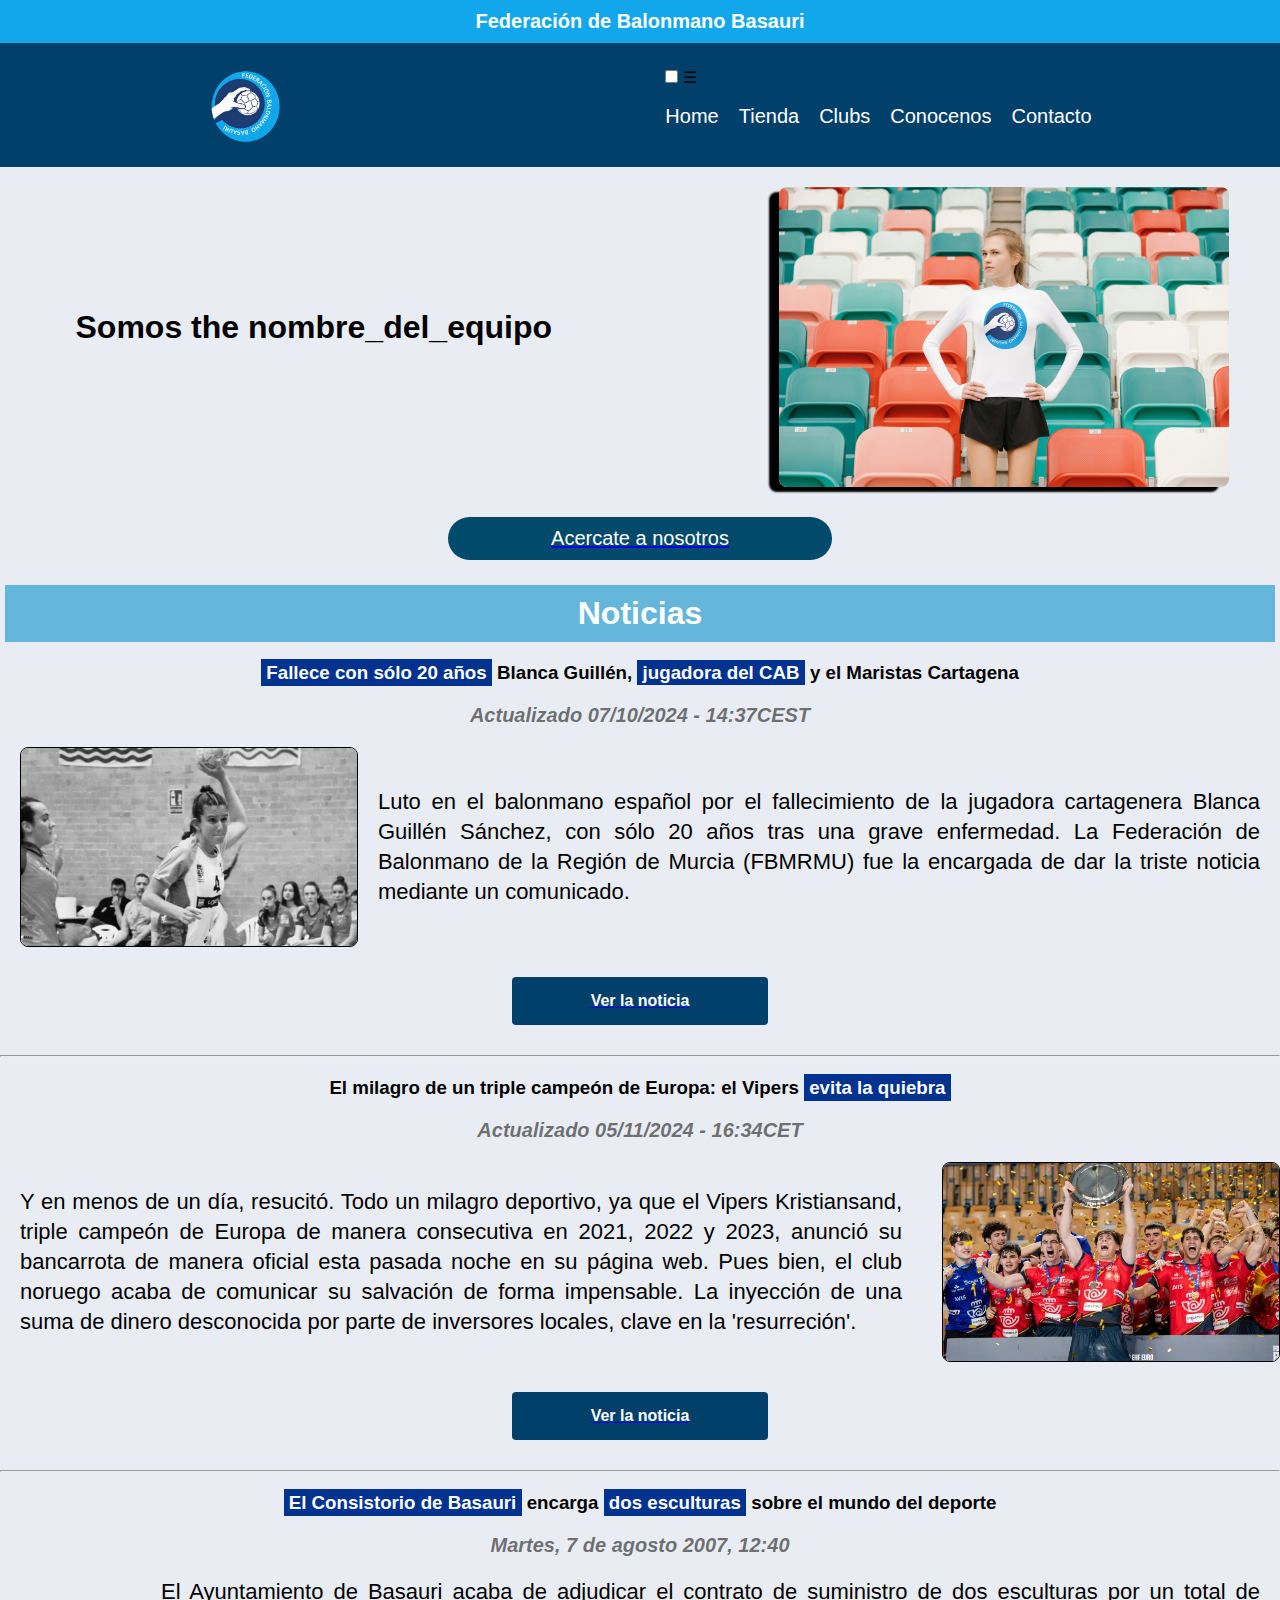
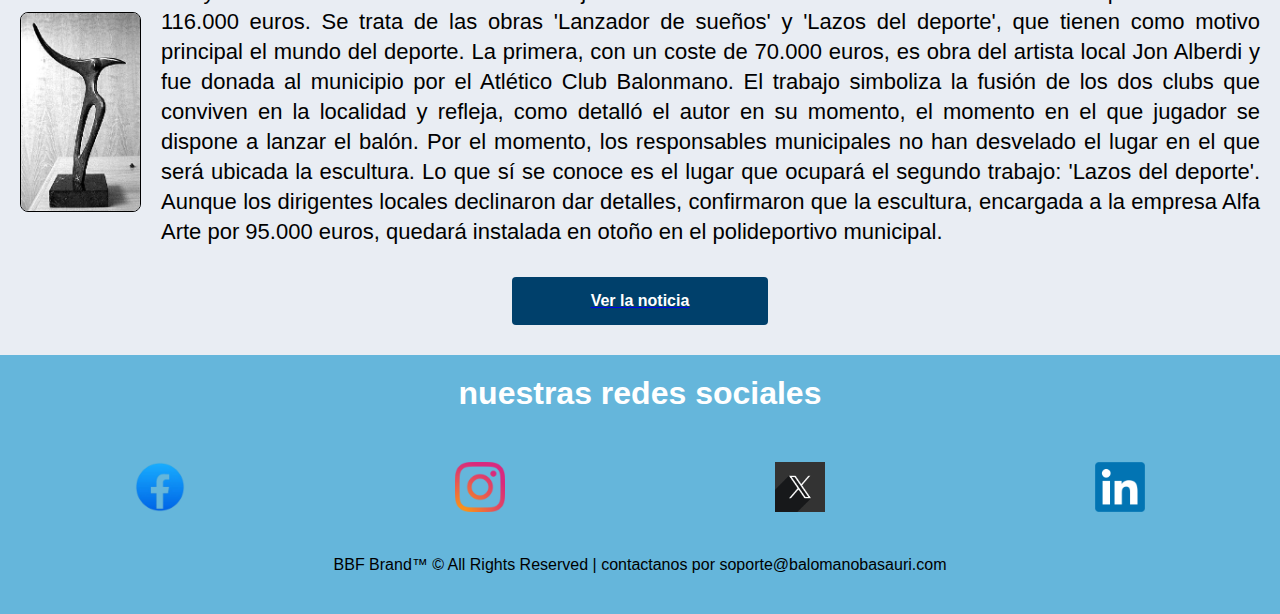
==== index.html @ 4d8b07db "actualizado" ====
<!DOCTYPE html>
<html lang="es">
<head>
    <meta charset="UTF-8">
    <meta name="description" content="Bienvenidos a la pagina official de la federacion de balomano de basauri">
    <meta name="keywords" content="HTML, CSS">
    <meta name="author" content="Federacion de balomano basauri">  
    <meta name="viewport" content="width=device-width, initial-scale=1.0">
    <link rel="stylesheet" href="css/style.css">
    <link rel="icon" type="Image/x-iacon" href="images/Favicon.svg">
    <link rel="stylesheet" href="https://cdnjs.cloudflare.com/ajax/libs/font-awesome/5.15.3/css/all.min.css" />

    <title>Home</title>
</head>
<div class="anouncementbar">Federación de Balonmano Basauri</div>
<body id="index1">
    <header class="header1">
        <a href="index.html"><img src="images/Logo.png" alt="Brand Logo"></a>
    <nav>
        
        <input type="checkbox" id="menu-toggle" class="menu-toggle">
        <label for="menu-toggle" class="menu-icon">☰</label>

        <ul class="ul1">
            <li class="menu"><a href="index.html">Home</a></li>
            <li class="menu"><a href="tienda.html">Tienda</a></li>
            <li class="menu"><a href="clubs.html">Clubs</a></li>
            <li class="menu"><a href="conocenos.html">Conocenos</a></li>
            <li class="menu"><a href="contacto.html">Contacto</a></li>
        </ul>
    </nav>
</header>
    <main>
        <div class="aboutus">
            <h2 class="text-wrapper">Somos the nombre_del_equipo</h2>
            <a href="conocenos.html">
            </a>
            <img class="branding1" src="images/branding.png" alt="Team Logo">
        </div>
        <a href="conocenos.html"><p class="acercate1">Acercate a nosotros</p></a>

        <h2 class="noti1">Noticias</h2>
        <div class="noticias">

            <h3><span style="background-color: rgb(0, 50, 143); color:white; padding: 3px 0 3px 0">&nbsp;Fallece con sólo 20 años&nbsp;</span> Blanca Guillén, <span style="background-color: rgb(0, 50, 143); color:white; padding: 2px 0 2px 0">&nbsp;jugadora del CAB&nbsp;</span>&nbsp;y el Maristas Cartagena</h3>
            <p class="pdate">Actualizado 07/10/2024 - 14:37CEST</p>
            <div class="divnoti">
            <img class="image1" src="images/Noticia1.png" alt="Noticia del Fallecido de blanca quillen con tan sólo 20 años, jugadora del CAB y el Maristas Cartagena">
            <p class="ptext">Luto en el balonmano español por el fallecimiento de la jugadora cartagenera Blanca Guillén Sánchez, con sólo 20 años tras una grave enfermedad. La Federación de Balonmano de la Región de Murcia (FBMRMU) fue la encargada de dar la triste noticia mediante un comunicado.</p>
    </div>
    <a href="https://www.marca.com/balonmano/2024/10/07/fallece-20-anos-blanca-guillen-jugadora-cab-maristas-cartagena.html">
        <h4>Ver la noticia</h4>
    </a>

    <hr class="seperator">

            <h3>El milagro de un triple campeón de Europa: el Vipers&nbsp;<span style="background-color: rgb(0, 50, 143); color:white; padding: 3px 0 3px 0">&nbsp;evita&nbsp;la quiebra&nbsp;</span></h3>
            <p class="pdate">Actualizado 05/11/2024 - 16:34CET</p>
            <div class="divnoti">
                <p class="ptext">Y en menos de un día, resucitó. Todo un milagro deportivo, ya que el Vipers Kristiansand, triple campeón de Europa de manera consecutiva en 2021, 2022 y 2023, anunció su bancarrota de manera oficial esta pasada noche en su página web. Pues bien, el club noruego acaba de comunicar su salvación de forma impensable. La inyección de una suma de dinero desconocida por parte de inversores locales, clave en la 'resurreción'.</p>
            <img class="image2" src="images/noticia2.png" alt="Noticia del milagro de un triple campeón de Europa: el Vipers evita la quiebra">
    </div>
    <a href="https://www.marca.com/balonmano/2024/10/21/milagro-triple-campeon-europa-vipers-evita-quiebra.html">
        <h4>Ver la noticia</h4>
    </a>

    <hr class="seperator">

            <h3><span style="background-color: rgb(0, 50, 143); color:white; padding: 3px 0 3px 0">&nbsp;El Consistorio de Basauri&nbsp;</span>&nbsp;encarga <span style="background-color: rgb(0, 50, 143); color:white; padding: 3px 0 3px 0">&nbsp;dos esculturas&nbsp;</span> sobre el mundo del deporte</h3>
            <p class="pdate">Martes, 7 de agosto 2007, 12:40</p>
            <div class="divnoti">
            <img class="image3" src="images/noticia3.jpg" alt="Noticia del consistorio de basauri">
            <p class="ptext">El Ayuntamiento de Basauri acaba de adjudicar el contrato de suministro de dos esculturas por un total de 116.000 euros. Se trata de las obras 'Lanzador de sueños' y 'Lazos del deporte', que tienen como motivo principal el mundo del deporte.

                La primera, con un coste de 70.000 euros, es obra del artista local Jon Alberdi y fue donada al municipio por el Atlético Club Balonmano. El trabajo simboliza la fusión de los dos clubs que conviven en la localidad y refleja, como detalló el autor en su momento, el momento en el que jugador se dispone a lanzar el balón. Por el momento, los responsables municipales no han desvelado el lugar en el que será ubicada la escultura.
                
                Lo que sí se conoce es el lugar que ocupará el segundo trabajo: 'Lazos del deporte'. Aunque los dirigentes locales declinaron dar detalles, confirmaron que la escultura, encargada a la empresa Alfa Arte por 95.000 euros, quedará instalada en otoño en el polideportivo municipal.</p>
            </div>
        <a href="https://www.elcorreo.com/vizcaya/20070807/nervion/consistorio-basauri-encarga-esculturas-20070807.html">
            <h4>Ver la noticia</h4>
        </a>
        </div>
    </main>
</body>
<footer>
    <nav>
        <h2>nuestras redes sociales</h2>
        <ul class="social_media">
            <a href="https://www.facebook.com"><img class="social" src="images/fb.png"></a>
            <a href="https://www.instagram.com"><img class="social" src="images/IG.png"></a>
            <a href="https://www.x.com"><img class="social" src="images/x.jpg" alt="Social Media Team"></a>
            <a href="https://www.linkedin.com"><img class="social" src="images/linkedin.png"></a>
        </ul>
    </nav>
    <p class="copyright">BBF Brand™ © All Rights Reserved | contactanos por soporte@balomanobasauri.com</p>
</footer>
</html>
---- css/style.css ----
/***************   ****************/
/*  Reset de la pagina  */
* {
    box-sizing:border-box;
    padding: 0;
    margin: 0;
}


:root {
  --colortextodestacado: indigo;
  --colorbackground: rgb(94, 151, 255);
  --textcolor: rgb(95, 95, 223);
}
/* ejemplo uso variables css*/
/* contenedor h2{
 color: var(--colortextodestacado);
}*/

body {
  background-image: url(/images/backgroundball2.png); 
  background-size: cover;
  background-repeat: no-repeat; 
  background-attachment: fixed;
  background-position: center;
  position: relative;
  height: 100%;
  margin: 0;
}

body::before {
  content: ''; 
  position: absolute;
  top: 0;
  left: 0;
  right: 0;
  bottom: 0;
  background-color: rgba(227, 233, 240, 0.795); 
  z-index: -1; 

}


/*************** ESTILOS HEADER****************/



/*************** ESTILOS TIENDA ****************/
#tienda{
  display:flex;
  flex-direction: column;
  height: 100vh;
  font-family: "Poppins", sans-serif;
  font-weight: 500;
  font-style: normal;
  color: var(--textcolor);

}
#tienda #main{
	text-align:center;

}
#tienda h1, h2{
    padding: 20px;
	font-size:2rem;
	font-weight: bold;
}
#tienda h1, h2{
	color:var(--colortextodestacado);
	margin:5px;	
}
#tienda a{
text-decoration:none;

}
/*filtros CSS */
#tienda .filtrosgaleria{
  padding: 2em 1rem;
  text-align: center;

}
#tienda [type="radio"]{
    display: none;
}
#tienda label{
  padding: 0.75rem;
  border-radius: 0.25rem;
  cursor: pointer;
  transition: 0.25s;
  font-size:1.2rem;
}
#tienda label:hover{
   background-color:#e1e7ec;
}

#tienda [type="radio"]:checked + label {
    background-color: rgb(177, 210, 248);
}


#tienda [type="radio"]:nth-of-type(2):checked ~ .galeria .card:not(.camiseta),
#tienda [type="radio"]:nth-of-type(3):checked ~ .galeria .card:not(.shorts),
#tienda [type="radio"]:nth-of-type(4):checked ~ .galeria .card:not(.sudadera),
#tienda [type="radio"]:nth-of-type(5):checked ~ .galeria .card:not(.calcetines)
{
  display: none;
}
 /* estilos de la galeria de productos */
#tienda  .galeria{
  display: grid;
  justify-content: center;
  grid-template-columns: repeat(auto-fit, 300px);
  grid-auto-rows: 1fr;
  grid-gap: 1rem;
  padding: 0.5rem;
  margin-top: 1rem;
}

#tienda .oferta p {
  text-align: center;
  letter-spacing: 1.5px;
  
}
/* mostrar mensaje oferta on hover**/
#tienda figure .oferta{
  opacity:0;
  font-size: 0.8rem;
}

#tienda figure:hover .oferta {
  opacity: 0.8;
  transition: all 0.5s ease;

  p {
	color:var(--colortextodestacado);
	background-color:Aquamarine;
    transform: scale(1.8);
    transition: all 0.9s ease;
  }
}
 #tienda .card{
  margin: 0;
  color: var(--colortextodestacado);
  border-radius: 0.25rem;
  overflow: hidden;
  box-shadow: 0 0 10px silver;
  transition: box-shadow 0.35s;
  border: 1px solid  lightgrey;
}

  
 #tienda .card:hover{
  box-shadow: 0 0 25px #0009;
}
 
 #tienda .card-imagen{
  width: 100%;
  object-fit: cover;
} 

#tienda .card-caption{
  font-weight: bold;
  font-variant: small-caps;
  padding: 0.5rem;
  text-align: center;
  color: var(--colortextodestacado);
}

#tienda footer {
  background-color: var(--colorbackground);
  width: 100%;
  height: 15vh;
  color: white;
  padding:20px;

}

/*** estilos para el modal ***/
#tienda .modal {
  position: fixed;
  min-height: 100vh;
  width: 100%;
  top: 0;
  left: 0;
  display: flex;
  z-index: 2;
}

#tienda .modal:not(:target) {
  visibility: hidden;
  transition-delay: 500ms;
  transition-property: visibility;
}

#tienda .modal:target .modal-content {
  transform: translateY(100vh);
  animation: 500ms ease-in-out slideUp forwards;
}

#tienda .modal:not(:target) .modal-content {
  transform: translateY(0);
  animation: 500ms ease-out slideDown forwards;
}

#tienda .modal:target .modal-overlay {
  opacity: 0;
  animation: 500ms linear fadeIn forwards;
}

#tienda .modal:not(:target) .modal-overlay {
  opacity: 1;
  animation: 500ms linear fadeOut forwards;
}

#tienda .modal-overlay {
  width: 100%;
  height: 100%;
  position: absolute;
  background-color: rgba(0, 0, 0, 0.5);
  left: 0;
}

#tienda .modal-content {
  transition: transform 1s;
  background: #fff;
  width: 75%;
  position: relative;
  margin: auto;
  height: 75%;
  padding: 48px 24px;
  border-radius: 4px;
  max-width: 1000px;
}

#tienda .modal-content  p{
 font-size:0.8rem;
 padding:4px;
}
#tienda .modal-content .precio-anulado{
  text-decoration:line-through;
}
#tienda .modal-content .precio-oferta{
  color:orangered;
}
#tienda .modal-images {
  display:flex;
  flex-direction:row;
  justify-content: space-around;
  padding:10px;
  overflow: hidden;/*evitar que el zoom salga del div*/

}
#tienda .modal-images img{
display: block;
-webkit-transition:all .9s ease; /* Safari y Chrome */
-moz-transition:all .9s ease; /* Firefox */
-o-transition:all .9s ease; /* Opera */
-ms-transition:all .9s ease; /* IE 9- Edge- Microsoft */
transition: all 0.9s ease;
}
#tienda .imagen-modal:hover{
-webkit-transform:scale(1.5);
-moz-transform:scale(1.5);
-ms-transform:scale(1.5);
-o-transform:scale(1.5);
transform: scale(1.5);
}
#tienda .modal-close {
  font-size: 36px;
  text-decoration: none;
  color: inherit;
  position: absolute;
  right: 24px;
  top: 10px;
}
#tienda footer{
	min-height:40vh;
}

@keyframes fadeOut {
  from {
    opacity: 1;
  }

  to {
    opacity: 0;
  }
}

@keyframes fadeIn {
  from {
    opacity: 0;
  }

  to {
    opacity: 1;
  }
}

@keyframes slideUp {
  from {
    transform: translateY(100vh);
  }

  to {
    transform: translateY(0);
  }
}

@keyframes slideDown {
  from {
    transform: translateY(0);
  }

  to {
    transform: translateY(100vh);
  }
}
/* Estilos para tablets */ 
@media (max-width: 1024px) { 

} 
/* Estilos para móviles */ 
@media (max-width: 768px) { 
  #tienda .filtrosgaleria{
    display:flex;
    flex-direction:column;
    text-align:center;
    justify-content:center;

  }

}

  /*************** ESTILOS CLUBS ****************/

#clubs{
    width: 100%; 
    height: 100%; 
    padding: 20px; 
    background-color: white;
}

#clubs h2{
  border-bottom: 1px solid var(--textcolor);
  font-size: 4rem;
  line-height: 1;
}

#clubs .button-container{ 
    display: flex;
    flex-direction: row;
    justify-content: center;
    align-items: center;
    gap: 1rem;
    text-decoration: none;
  }

#clubs .button{
    position: relative;
    display: flex;
    width: 100%;
    height: 10rem;
    border-radius: 10%;
    background-position: 1%;
    justify-content: center;
    text-align: center;
    cursor: pointer;
    text-decoration: none;
    border: none;
    background-size: 100%;
    background-repeat: no-repeat;
    background-image: var(--colorbackground);
    overflow: hidden;
    font-weight: bold;
  }

#clubs .button:hover{
    transform: scale(1.1);
    opacity: 5;
    transition: 2s;
  }

#clubs .button::before{
    content:'';
    position: absolute;
    top: 0;
    left: 0;
    right: 0;
    bottom: 0;
    border-radius: 10%;
    background-size: cover;
    background-position: center;
    background-repeat: no-repeat;
    opacity: 0.1; 
    z-index: 1; 
}

#clubs .button:hover::before{
  transition: 0.8s;
  opacity: 10;
}

#clubs .button1::before{ 
    background-image: url(../images/equipo6.png);
  }

  #clubs .button2::before{ 
    background-image: url(../images/equipo3.png);
  }
  #clubs .button3::before{ 
    background-image: url(../images/equipo5.png);
  }

  #clubs .button4::before{ 
    background-image: url(../images/equipo2.png);
  }

  #clubs .button5::before{ 
    background-image: url(../images/equipo4.png);
  }

  #clubs .button6::before{ 
    background-image: url(../images/equipo1.png);
  }

  #clubs .text-over{
    position: relative;
    display: flex;
    justify-content: center;
    flex-direction: column;
    z-index: 2;
    color: var(--textcolor);
    font-family: Verdana, Geneva, Tahoma, sans-serif;
    text-decoration: none;
    font-size: 2.5rem;
    text-align: center;
}

 #clubs .button:hover .text-over{
  transition: 0.2s;
  opacity: 0; 
}

#clubs .teams{
  display: flex;
  flex-direction: column;
  width: 100%;
  margin-top: 2rem;
  gap: 1rem;
  align-items: center;
  font-family: Verdana, Geneva, Tahoma, sans-serif;
  font-size: 3rem;
  line-height: 1.8;
  font-weight: bold;
  text-align: center;
  font-size: 1.5rem;
}
#clubs .texto-superior, .texto-inferior{
  padding: 1rem;
  margin: 1rem;
  width: 62.5rem;
  border-radius: 0.5rem;
  box-sizing: border-box;
  text-align: center;
  border: 1px solid var(--textcolor);
  overflow: hidden;
  color: var(--textcolor);
}

#clubs .imagen-contenedor{
  position: relative;
  display: flex;
  justify-content: center;
  flex-direction: column;
  align-items: center;
}

 #clubs .mensaje-campeones {
  position: absolute;
  top: 0;
  left: 0;
  right: 0;
  bottom: 0;
  display: flex;
  align-items: center;
  justify-content: center;
  opacity: 0;
  transition: opacity 1s ease;
}

#clubs .mensaje-campeones p {
  color: white;
  font-size: 3rem;
  text-align: center;
  background-color: var(--textcolor);
  padding: 0.5rem;
  border-radius: 10px;
}

#clubs .imagen-contenedor:hover .mensaje-campeones {
  opacity: 1;
  pointer-events: auto;
  animation: agrandar 4s;
}

@keyframes agrandar{
  0% {
    transform: translate(0%, 0%) scale(1);
    opacity: 0.5;
  }
  50% {
    transform: translate(0%, 0%) scale(1.5);
    opacity: 1;
  }
  100% {
    transform: translate(0%, 0%) scale(1);
    opacity: 1;
  }
}

/* Estilos para tablets */ 
@media (max-width: 1024px) { 

} 
/* Estilos para móviles */ 
@media (max-width: 768px) { 
  #clubs {
    display:flex;
    flex-direction:column;
    text-align:center;
    justify-content:center;

  }
}

/* conocenos.html/estilo conocenos*/

#nosotros .texto{
  color: var(--textcolor);
  font-family: Verdana, Geneva, Tahoma, sans-serif;
  padding: 150px;
  margin: 1rem;
}

#nosotros .contenido{
  display: flex;
  flex-direction: row;
  margin: 1rem;
}

#nosotros .parrafo1, .parrafo2, .parrafo3{
  border: 1px solid var(--textcolor);
  border-radius: 0.5rem;
  text-align: center;
  

} 
#nosotros .btn-section {
  display: inline-block;         
  padding: 10 px 20px;            
  margin: 5px;                     
  font-size: 20px;                 
  color:white;                 
  background-color:#65b6db;      
  border: none;                    
  border-radius: 5px;              
  text-align: center;              
  text-decoration: none;           
  transition: background-color 0.3s;
  border: 1px;
  font-family: Verdana, Geneva, Tahoma, sans-serif;

}

#nosotros .btn-section:hover {
  background-color:rgb(0, 64, 107);      
  color: #ffffff;                  
}

#nosotros .img1, .img2, .img3{
  margin: 1rem;
 
}


@media (max-width:768px){
  #conocenos {
    display: flex;
    flex-direction: column;
    text-align: center;
    justify-content: center;
  }
}

/* Index.html | Homepage */

#index1 > * {
  font-family: Verdana, Geneva, Tahoma, sans-serif;
  text-decoration: none;
  list-style: none;
  list-style-type: none;
}

.anouncementbar {
  position: sticky;
  top:0;
font-weight: bold;
  color:white;
  background-color: #12A7EB;
  padding: 10px 0 10px 0;
  text-align: center;
  font-size: 20px;
}

.header1 {
background-color: rgb(0, 64, 107);
  justify-content: space-around;
  display: flex;
  flex-direction: row;
  align-items: center;
  padding: 10px 0 10px 0;
}

.header1 img {
  height: 100px;
  width:  0 auto;
}

.header1 .ul1 {
  list-style-type: none;
  display:flex;
  justify-content: space-around;
  margin-top:13px;
  gap: 20px;
}



.header1 .ul1 a {
  font-size: 20px;
  text-decoration: none;
  color: white;
  transition: 1s ease;
}

.header1 .ul1 a:hover {
transform: scale(0.95);
font-weight: bold;
}

#index1 .noti1 {
  padding: 10px 0 10px 0;
  color: white;
  font-family: Verdana, Geneva, Tahoma, sans-serif;
  background-color: #65b6db;
  text-align: center;
}

#index1 .aboutus {
display: flex;
align-items: center;
justify-content: space-around;
}

#index1 .acercate1 {
cursor:pointer;
border-radius: 100px;
padding: 10px;
margin: 30px 35% 25px 35%;
color: white;
background-color: #024a6b;
transition: 0.4s;
}

#index1 .acercate1:hover{
transform: scale(0.80);
transition: 0.4s ease-in-out;
}

#index1 .branding1 {
  margin-top: 20px;
  border-radius: 8px;
  height: 300px;
  box-shadow: black -10px 5px 2px;
}

#index1 .aboutus .text-wrapper {
color: black;
}

#index1 main .noticias img {
  border-radius: 8px;
  border: 1px solid black;
  height: 200px;
  display: flex;
  margin: auto auto auto 20px;
}

#index1 .divnoti {
display: flex;
justify-content: center;
}

#index1 main p {
  text-align: center;
  margin-bottom: 20px;
  font-size: 20px;
}

#index1 .noticias h3 {
text-align: center;
margin: 20px 50px 20px 50px;
}

#index1 .noticias p {
margin: 0 20px 0 20px;
}


#index1 .noticias .pdate {
  margin-bottom: 20px;
  font-style: italic;
  font-weight: bold;
  color:rgba(0, 0, 0, 0.548);
}

#index1 .noticias .ptext {
  font-size: 22px;
  align-content: center;
  text-align: justify;
  line-height: 30px;
}

#index1 .noticias h4 {
text-align: center;
margin:30px 40% 30px 40%;
font-size: 16px;
border-style: none;
padding: 15px;
border-radius: 4px;
cursor: pointer;
transition-duration: 500ms;
background-color: rgb(0, 64, 107);
color: white;

}


#index1 .noticias h4:hover {
transform: scale(0.80);
transition-duration: 500ms;
}


#index1 .image1 {
height: 250px;
margin: auto auto auto 0;
}

#index1 .image2 {
height: 250px;
width: 0 auto;
margin: auto 120% 0 0;
}

#index1 .image3 {
height: 400px;
margin: auto auto auto 20px;

}



footer {
  background-color: #65b6db;
  padding-bottom: 20px;
}

footer h2 {
  color:white;
  text-align: center;
  margin-bottom: 30px;
}

footer img {
  height:50px;
  width: 0 auto;
  margin-bottom: 30px;
}

.social_media {
  display: flex;
  justify-content: space-around;
}


.copyright {
  text-align: center;
  padding: 10px 0 20px 0;
}

/* Responsive Homepage | index.html */


@media (max-width: 750px) {

  
.anouncementbar {
    font-size: 15px;
}

.header1 {
    padding: 5px 0 5px 0;
}

.header1 img {
    height: 70px;
    width: 0 auto;
}

.header1 .ul1 {
  margin-top: 15px;
}

.header1 .ul1 a {
  font-size: 18px;
}

.header1 .ul1 a:hover {
  transform: scale(0.95);
  font-weight: bold;
}


#index1 .aboutus .text-wrapper {
  font-size: 20px;
}

#index1 .aboutus {
  display: flex;
  flex-direction: column;
}

#index1 .acercate1 {
  font-size: 15px;
  border-radius: 50px;
}


#index1 .branding1 {
  margin-top: 0px;
}


#index1 .noticias h4 {
text-align: center;
margin:30px 40% 30px 40%;
font-size: 12px;
border-style: none;
padding: 15px;
border-radius: 4px;
cursor: pointer;
transition-duration: 500ms;
background-color: rgb(0, 64, 107);
color: white;

}

#index1 .noticias h4:hover {
transform: scale(0.80);
transition-duration: 500ms;
}

#index1 .noti1 {
font-size: 16px;
padding: 5px 0 5px 0;
}

#index1 main .noticias img {
border-radius: 8px;
border: 1px solid black;
height: 150px;
display: flex;
margin: auto auto auto 20px;
}

#index1 .noticias .ptext {
font-size: 12px;
line-height: 16px;
}

#index1 .noticias .pdate {
font-size: 12px;
}

footer {
background-color: #65b6db;
padding-bottom: 20px;
}

footer h2 {
font-size: 18px;
margin-bottom: 30px;
}

footer img {
height:40px;
width: 0 auto;
margin-bottom: 30px;
}

.copyright {
font-size: 12px;
padding: 10px 0 20px 0;
}

}

@media (max-wdith: 460px) {

  .anouncementbar {
      font-size: 15px;
  }
  
  .header1 {
      padding: 5px 0 5px 0;
  }
  
  .header1 img {
      height: 70px;
      width: 0 auto;
  }
  
  .header1 .ul1 {
    flex-direction: row;
  }

  .header1 .ul1 a {
      font-size: 16px;
  }
  
  .header1 .ul1 a:hover {
    transform: scale(0.95);
    font-weight: bold;
  }
  
  #index1 .aboutus .text-wrapper {
    font-size: 20px;
  }
  
  #index1 .aboutus {
    display: flex;
    flex-direction: column;
  }
  
  #index1 .acercate1 {
    font-size: 15px;
    border-radius: 50px;
  }
  
  
  #index1 .branding1 {
    margin-top: 0px;
  }
  
  
  #index1 .noticias h4 {
  text-align: center;
  margin:30px 40% 30px 40%;
  font-size: 12px;
  border-style: none;
  padding: 15px;
  border-radius: 4px;
  cursor: pointer;
  transition-duration: 500ms;
  background-color: rgb(0, 64, 107);
  color: white;
  
  }
  
  #index1 .noticias h4:hover {
  transform: scale(0.80);
  transition-duration: 500ms;
  }
  
  #index1 .noti1 {
  font-size: 16px;
  padding: 5px 0 5px 0;
  }
  
  #index1 main .noticias img {
  border-radius: 8px;
  border: 1px solid black;
  height: 150px;
  display: flex;
  margin: auto auto auto 20px;
  }
  
  #index1 .noticias .ptext {
  font-size: 12px;
  line-height: 16px;
  }
  
  #index1 .noticias .pdate {
  font-size: 12px;
  }
  
  footer {
  background-color: #65b6db;
  padding-bottom: 20px;
  }
  
  footer h2 {
  font-size: 18px;
  margin-bottom: 30px;
  }
  
  footer img {
  height:40px;
  width: 0 auto;
  margin-bottom: 30px;
  }
  
  .copyright {
  font-size: 12px;
  padding: 10px 0 20px 0;
  }
  
  }


/*************** ESTILOS CONTACTO****************/

#contacto{
  display: flex;
  flex-direction: column; 
  justify-content:center;
  align-items:center;
  padding:2rem;
}
#contacto section{
background-color: #ffffff;
padding: 20px;
border-radius: 8px;
box-shadow: 0 0 10px rgba(0, 0, 0, 0.1);
margin: auto;
width:100%;
}
#contacto h1{
color: var(--colortextodestacado);
text-align: center;
font-size: 2rem;
}
#contacto p,li{
line-height: 1.6;
margin-bottom: 10px;
}
#contacto ul{
padding: 30px;
}
#contacto form{
width: 100%;
margin: 1rem;
display: flex;
flex-direction: column;
justify-content:center;
}
#contacto label{
margin-top: 10px;
}
#contacto input,select,textarea{
padding: 5px;
margin-top: 5px;
border: 1px solid #add;
border-radius: 4px;
}
#contacto select{
width: 30%;
text-align: center;
font-size:1.2rem;
}
#contacto textarea{
  min-width: 100%;
  height: 30vh;
}
#contacto .contenedorboton{
  text-align:center;
}
#contacto button{
width: 50%;
background-color: var(--textcolor);
border-radius: 4px;
cursor: pointer;
color: white;
font-size:2rem;
padding:0.3rem;
}
#contacto button:hover{
background-color: var(--colorbackground);
}
#contacto .izquierdo{
float: left;
width: 45%;
}
#contacto .derecho{
float: right;
width: 45%;
}
#contacto .formulario h3{
  margin: 1rem;
  padding:0.5rem;
}
#contacto .mi-formulario{
margin:auto;
width: 80%;
border: 2px solid var(--colorbackground); 
padding: 30px;
border-radius: 3px;
font-size:1.2rem;
}
#contacto .map-container{
border: 1px solid #ccc;
margin: 2rem;
text-align:center;
width:60%;
}
#contacto iframe{
  width:100%;
  height:40vh;
}
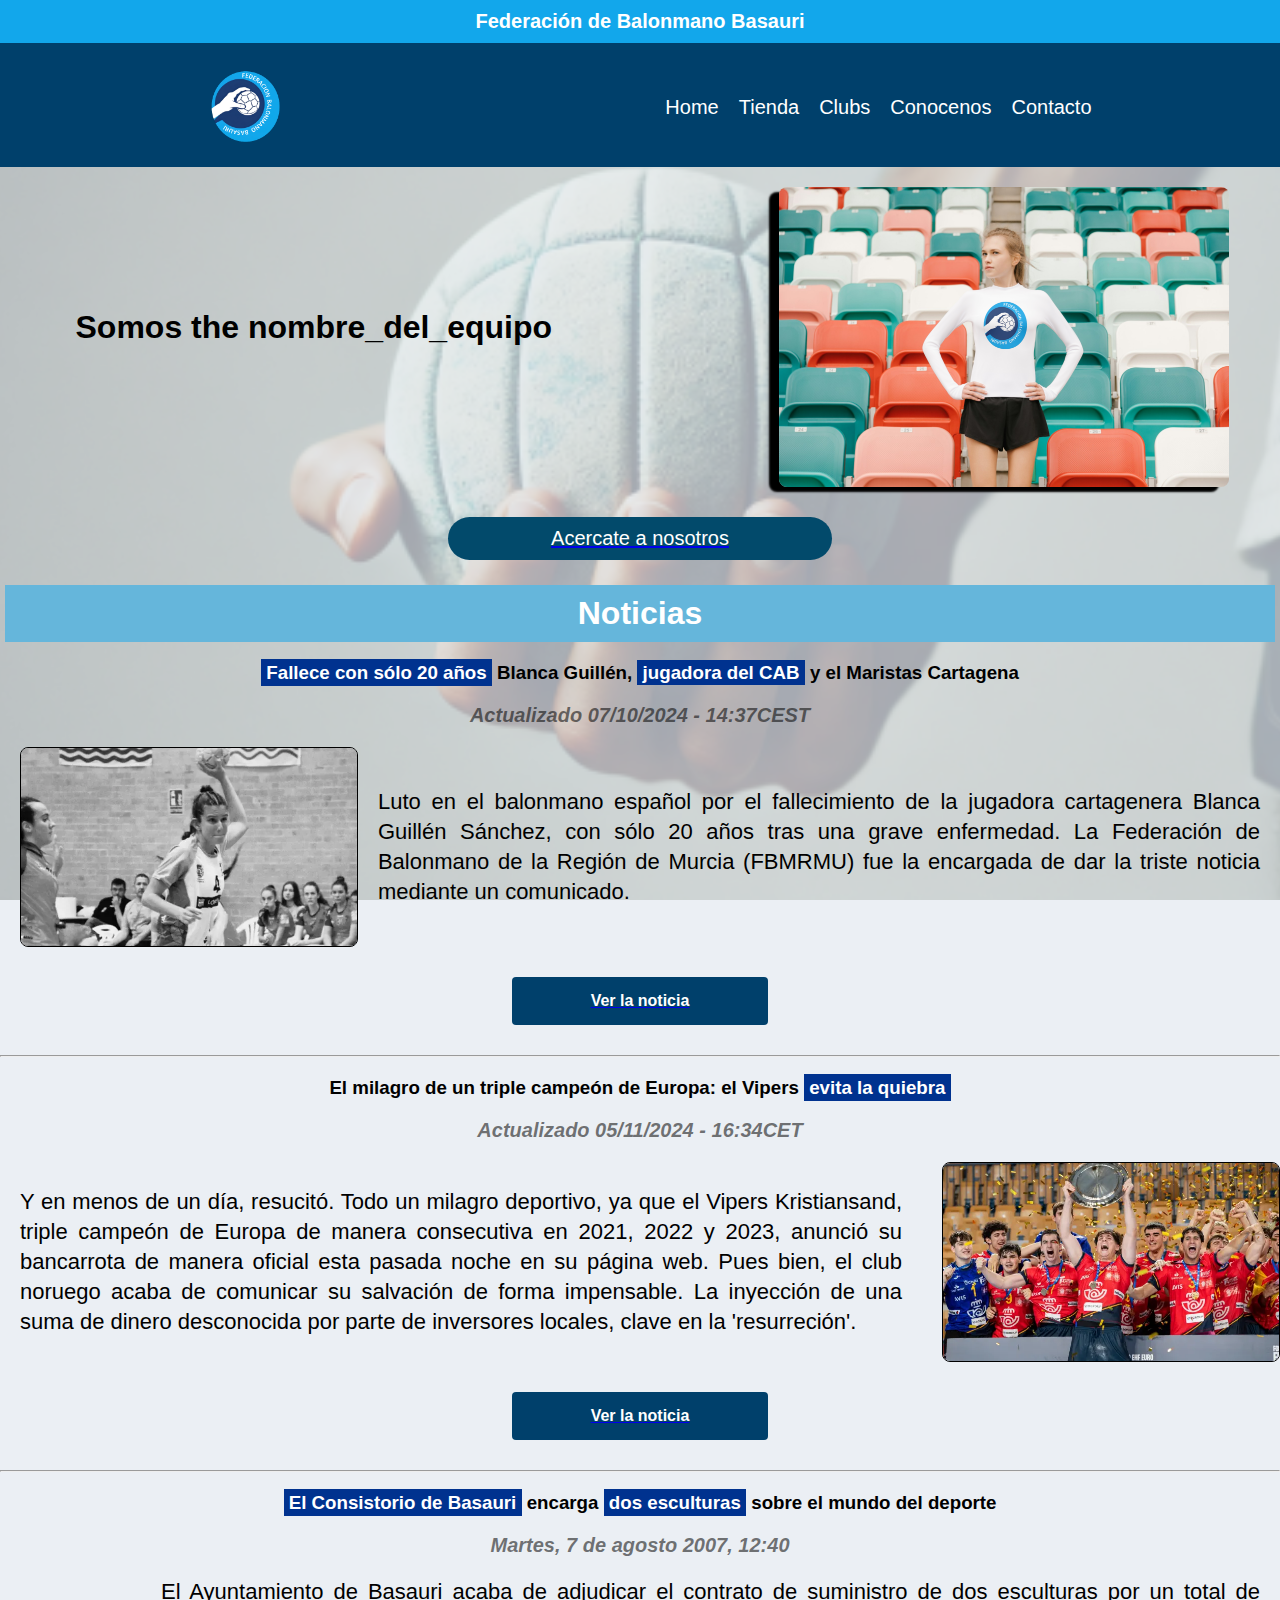
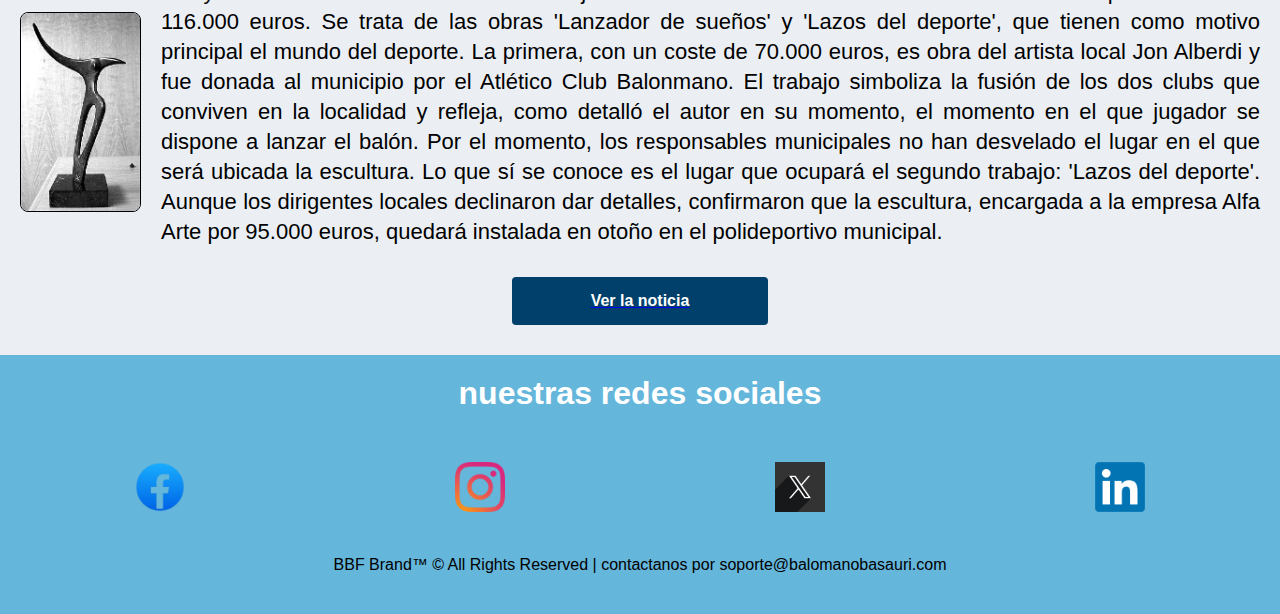
==== commit f8862157: "index - homepage" ====
--- a/index.html
+++ b/index.html
@@ -17,7 +17,6 @@
     <header class="header1">
         <a href="index.html"><img src="images/Logo.png" alt="Brand Logo"></a>
     <nav>
-        
         <input type="checkbox" id="menu-toggle" class="menu-toggle">
         <label for="menu-toggle" class="menu-icon">☰</label>
 
--- a/css/style.css
+++ b/css/style.css
@@ -10,7 +10,7 @@
 :root {
   --colortextodestacado: indigo;
   --colorbackground: rgb(94, 151, 255);
-  --textcolor: rgb(95, 95, 223);
+  --textcolor: rgb(64, 64, 240);
 }
 /* ejemplo uso variables css*/
 /* contenedor h2{
@@ -18,7 +18,7 @@
 }*/
 
 body {
-  background-image: url(/images/backgroundball2.png); 
+  background-image: url(/images/backgroundball2.jpg); 
   background-size: cover;
   background-repeat: no-repeat; 
   background-attachment: fixed;
@@ -35,9 +35,8 @@
   left: 0;
   right: 0;
   bottom: 0;
-  background-color: rgba(227, 233, 240, 0.795); 
+  background-color: rgba(227, 233, 240, 0.705); 
   z-index: -1; 
-
 }
 
 
@@ -337,8 +336,7 @@
 #clubs{
     width: 100%; 
     height: 100%; 
-    padding: 20px; 
-    background-color: white;
+    padding: 20px;
 }
 
 #clubs h2{
@@ -468,12 +466,17 @@
   color: var(--textcolor);
 }
 
-#clubs .imagen-contenedor{
+#clubs .imagen-contenedor {
   position: relative;
   display: flex;
   justify-content: center;
   flex-direction: column;
   align-items: center;
+}
+
+#clubs .imagen-contenedor img {
+  position: relative;
+  z-index: -1; 
 }
 
  #clubs .mensaje-campeones {
@@ -487,6 +490,7 @@
   justify-content: center;
   opacity: 0;
   transition: opacity 1s ease;
+  z-index: 1;
 }
 
 #clubs .mensaje-campeones p {
@@ -549,12 +553,10 @@
   margin: 1rem;
 }
 
-#nosotros .parrafo1, .parrafo2, .parrafo3{
+#nosotros .parrafo1,.parrafo2,.parrafo3{
   border: 1px solid var(--textcolor);
   border-radius: 0.5rem;
   text-align: center;
-  
-
 } 
 #nosotros .btn-section {
   display: inline-block;         
@@ -635,8 +637,6 @@
   gap: 20px;
 }
 
-
-
 .header1 .ul1 a {
   font-size: 20px;
   text-decoration: none;
@@ -800,6 +800,11 @@
   padding: 10px 0 20px 0;
 }
 
+/* hiding the sidebar menu for the laptop view*/
+.menu-toggle, .menu-icon {
+  display: none;
+}
+
 /* Responsive Homepage | index.html */
 
 
@@ -820,7 +825,10 @@
 }
 
 .header1 .ul1 {
-  margin-top: 15px;
+  display: flex;
+  flex-direction: column;
+  right: 0;
+  background-color: rgb(0, 64, 107);
 }
 
 .header1 .ul1 a {
@@ -830,6 +838,34 @@
 .header1 .ul1 a:hover {
   transform: scale(0.95);
   font-weight: bold;
+}
+
+
+
+.menu-icon {
+  color: white;
+  font-size:30px;
+  display:inline-block;
+  position: fixed;
+  top: 62px;
+  right: 10px;
+  z-index: 1000;
+}
+
+.menu-toggle {
+  right: 10px;
+  display: flex;
+  position:fixed;
+  top: 30px;
+  z-index: 1000;
+}
+
+.header1 .ul1 {
+  display:none;
+}
+
+.menu-toggle:checked + .menu-icon + .ul1 {
+display: flex;
 }
 
 
@@ -864,8 +900,11 @@
 transition-duration: 500ms;
 background-color: rgb(0, 64, 107);
 color: white;
-
-}
+}
+
+#index1 .noticias a {
+  text-decoration: none;
+  }
 
 #index1 .noticias h4:hover {
 transform: scale(0.80);
@@ -1129,3 +1168,18 @@
   width:100%;
   height:40vh;
 }
+/** boton readme **/
+#contacto #readme{
+  display:none;
+}
+#contacto #leeme_boton{
+  color:white;
+  background-color:var(--textcolor);
+  padding:0.5rem;
+  border-radius:3px;
+  margin:1rem;
+}
+#contacto #leeme_boton:hover{
+  background-color:var(--colorbackground);
+}
+
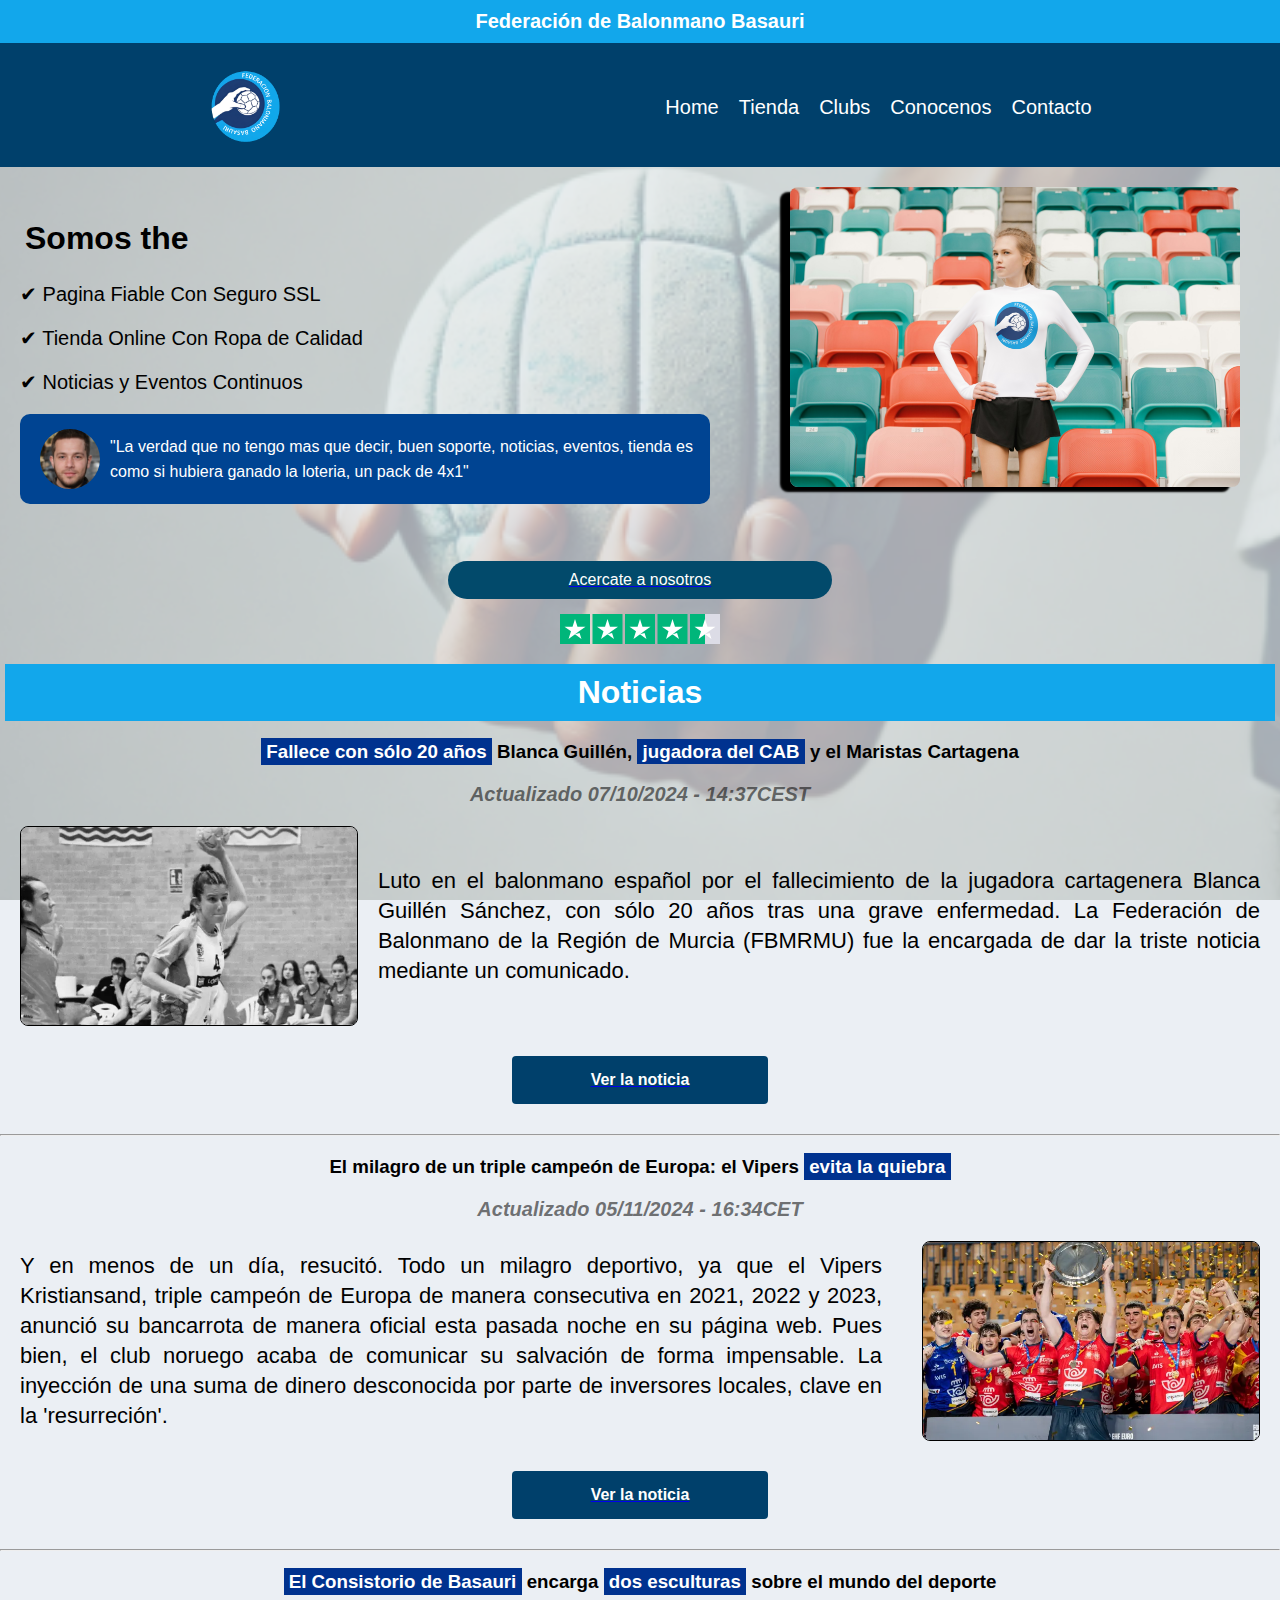
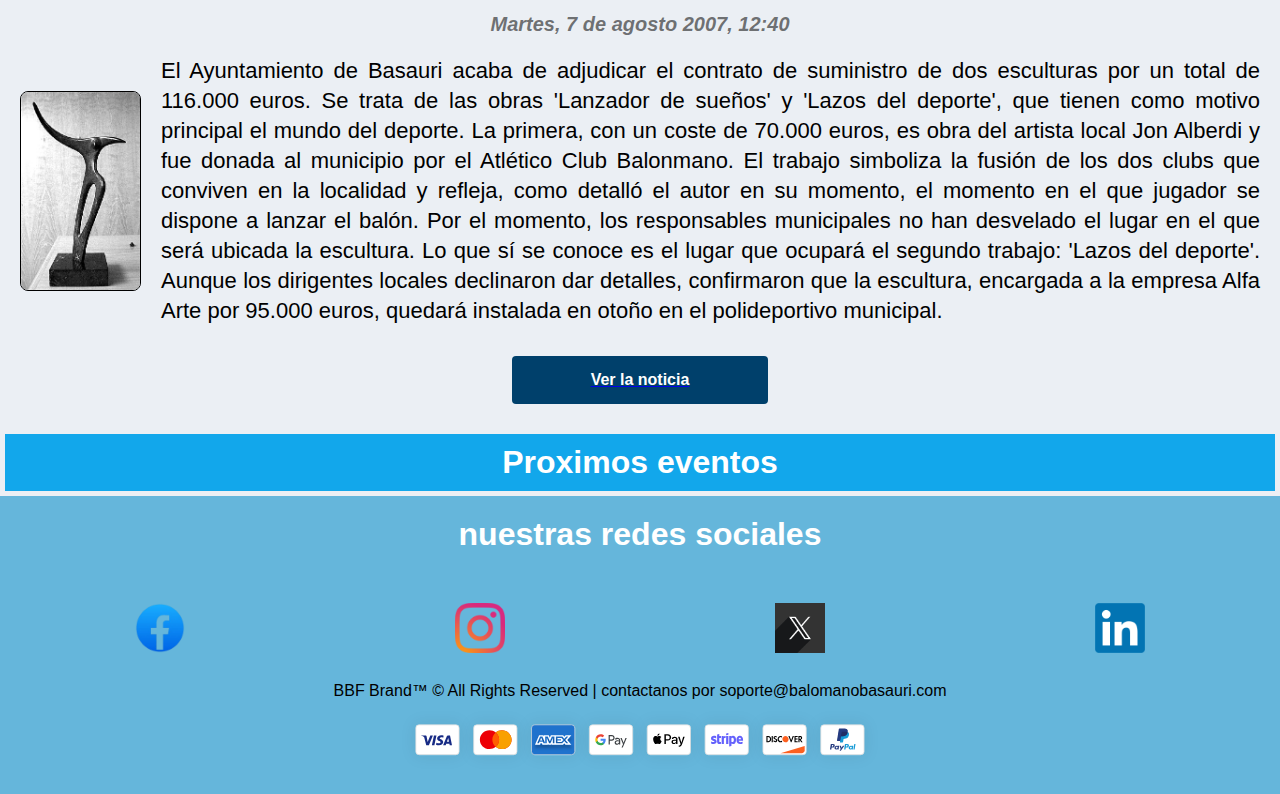
==== commit 0ed5e11d: "actualizados" ====
--- a/index.html
+++ b/index.html
@@ -15,12 +15,13 @@
 <div class="anouncementbar">Federación de Balonmano Basauri</div>
 <body id="index1">
     <header class="header1">
-        <a href="index.html"><img src="images/Logo.png" alt="Brand Logo"></a>
+        <a href="index.html"><img class="logo1" src="images/Logo.png" alt="Brand Logo"></a>
     <nav>
         <input type="checkbox" id="menu-toggle" class="menu-toggle">
         <label for="menu-toggle" class="menu-icon">☰</label>
 
         <ul class="ul1">
+            <li class="Menu1">Menu</li>
             <li class="menu"><a href="index.html">Home</a></li>
             <li class="menu"><a href="tienda.html">Tienda</a></li>
             <li class="menu"><a href="clubs.html">Clubs</a></li>
@@ -31,13 +32,29 @@
 </header>
     <main>
         <div class="aboutus">
-            <h2 class="text-wrapper">Somos the nombre_del_equipo</h2>
-            <a href="conocenos.html">
-            </a>
-            <img class="branding1" src="images/branding.png" alt="Team Logo">
+            <div class="somosoptimization">
+                    <h2 class="text-wrapper">Somos the </h2>
+                 <div class="somosp">
+                     <p>✔ Pagina Fiable Con Seguro SSL</p>
+                     <p>✔ Tienda Online Con Ropa de Calidad</p>
+                     <p>✔ Noticias y Eventos Continuos </p>
+
+                <div class="testimony1">
+                    <img src="images/Face1.jpeg">
+                    <p class="testimonytext">"La verdad que no tengo mas que decir, buen soporte, noticias, eventos, tienda es como si hubiera ganado la loteria, un pack de 4x1"</p>
+                </div>
+            </div>
+        </div>
+
+            <div>
+                <img class="branding1" src="images/branding.png" alt="Team Logo">
+            </div>
+
         </div>
         <a href="conocenos.html"><p class="acercate1">Acercate a nosotros</p></a>
-
+        <div class="trust1">
+        <img src="images/stars-4.5.svg">
+    </div>
         <h2 class="noti1">Noticias</h2>
         <div class="noticias">
 
@@ -55,7 +72,7 @@
 
             <h3>El milagro de un triple campeón de Europa: el Vipers&nbsp;<span style="background-color: rgb(0, 50, 143); color:white; padding: 3px 0 3px 0">&nbsp;evita&nbsp;la quiebra&nbsp;</span></h3>
             <p class="pdate">Actualizado 05/11/2024 - 16:34CET</p>
-            <div class="divnoti">
+            <div class="divnoti divnoti2">
                 <p class="ptext">Y en menos de un día, resucitó. Todo un milagro deportivo, ya que el Vipers Kristiansand, triple campeón de Europa de manera consecutiva en 2021, 2022 y 2023, anunció su bancarrota de manera oficial esta pasada noche en su página web. Pues bien, el club noruego acaba de comunicar su salvación de forma impensable. La inyección de una suma de dinero desconocida por parte de inversores locales, clave en la 'resurreción'.</p>
             <img class="image2" src="images/noticia2.png" alt="Noticia del milagro de un triple campeón de Europa: el Vipers evita la quiebra">
     </div>
@@ -79,6 +96,7 @@
             <h4>Ver la noticia</h4>
         </a>
         </div>
+        <h2 class="noti1">Proximos eventos</h2>
     </main>
 </body>
 <footer>
@@ -91,6 +109,9 @@
             <a href="https://www.linkedin.com"><img class="social" src="images/linkedin.png"></a>
         </ul>
     </nav>
-    <p class="copyright">BBF Brand™ © All Rights Reserved | contactanos por soporte@balomanobasauri.com</p>
+    <div class="copyright">
+    <p>BBF Brand™ © All Rights Reserved | contactanos por soporte@balomanobasauri.com</p>
+    <img src="images/Payment.svg" alt="payment seal">
+</div>
 </footer>
 </html>--- a/css/style.css
+++ b/css/style.css
@@ -6,16 +6,13 @@
     margin: 0;
 }
 
-
 :root {
   --colortextodestacado: indigo;
   --colorbackground: rgb(94, 151, 255);
   --textcolor: rgb(64, 64, 240);
-}
-/* ejemplo uso variables css*/
-/* contenedor h2{
- color: var(--colortextodestacado);
-}*/
+  --colorAzulCabecera: rgb(0, 64, 107);
+}
+
 
 body {
   background-image: url(/images/backgroundball2.jpg); 
@@ -145,6 +142,7 @@
   box-shadow: 0 0 10px silver;
   transition: box-shadow 0.35s;
   border: 1px solid  lightgrey;
+  background-color:white;
 }
 
   
@@ -168,10 +166,11 @@
 #tienda footer {
   background-color: var(--colorbackground);
   width: 100%;
-  height: 15vh;
+  height: 30vh;
+  min-height:30vh;
   color: white;
   padding:20px;
-
+  padding-bottom:3rem;
 }
 
 /*** estilos para el modal ***/
@@ -272,9 +271,6 @@
   right: 24px;
   top: 10px;
 }
-#tienda footer{
-	min-height:40vh;
-}
 
 @keyframes fadeOut {
   from {
@@ -315,10 +311,7 @@
     transform: translateY(100vh);
   }
 }
-/* Estilos para tablets */ 
-@media (max-width: 1024px) { 
-
-} 
+
 /* Estilos para móviles */ 
 @media (max-width: 768px) { 
   #tienda .filtrosgaleria{
@@ -338,12 +331,24 @@
     height: 100%; 
     padding: 20px;
 }
+#clubs h1{
+  border:none;
+  font-size: 4rem;
+  text-decoration: none;
+  padding: 1rem;
+  margin: 1rem;
+  text-align: center;
+  font-family: Verdana, Geneva, Tahoma, sans-serif;
+  color: var(--colortextodestacado);
+  font-weight: bold;
+}
 
 #clubs h2{
   border-bottom: 1px solid var(--textcolor);
   font-size: 4rem;
   line-height: 1;
 }
+
 
 #clubs .button-container{ 
     display: flex;
@@ -464,6 +469,7 @@
   border: 1px solid var(--textcolor);
   overflow: hidden;
   color: var(--textcolor);
+  background-color: white;
 }
 
 #clubs .imagen-contenedor {
@@ -523,19 +529,89 @@
   }
 }
 
-/* Estilos para tablets */ 
-@media (max-width: 1024px) { 
-
-} 
+
 /* Estilos para móviles */ 
 @media (max-width: 768px) { 
+  
   #clubs {
     display:flex;
     flex-direction:column;
     text-align:center;
     justify-content:center;
-
-  }
+  }
+
+  #clubs h1{
+    text-align: center;
+    font-size: 2.5rem;
+  }
+  
+  #clubs .button-container {
+    display: flex;
+    flex-direction: column;
+    width: 100%;
+    gap: 0.5rem;
+  }
+  
+  #clubs .text-over{
+    font-size: 2rem;
+    width: 100%;
+    text-align: center;
+  }
+
+
+  #clubs .teams div {
+    display: flex;
+    flex-direction: column;
+    align-items: center;
+    text-align: center;
+    margin-bottom: 2rem;
+    width: 100%;
+    font-size: 0.8rem;
+  }
+  
+#clubs .teams img {
+  width: 80%;
+  margin-right: 1rem;
+}
+
+#clubs .teams h2 {
+  text-align: center;
+  width: 100%;
+  margin-bottom: 0.5rem;
+  font-size: 2rem;
+}
+
+#clubs .imagen-contenedor {
+  display: flex;
+  flex-direction: row;
+  align-items: center;
+  justify-content: center;
+  width: 100%;
+}
+
+#clubs .mensaje-campeones p {
+  position: absolute;
+  text-align: center;
+  width: 80%;
+  font-size: 0.8rem;
+}
+
+#clubs .imagen-contenedor img {
+  width: 80%;
+  margin-right: 1rem;
+}
+
+#clubs .texto-superior{
+width: 50%;
+text-align: right;
+font-size: 0.5rem;
+}
+
+#clubs .texto-inferior {
+  width: 50%;
+  text-align: center;
+  font-size: 0.5rem;
+}
 }
 
 /* conocenos.html/estilo conocenos*/
@@ -543,57 +619,148 @@
 #nosotros .texto{
   color: var(--textcolor);
   font-family: Verdana, Geneva, Tahoma, sans-serif;
-  padding: 150px;
-  margin: 1rem;
+  padding: 50px 5%;
+}
+
+#nosotros h1 {
+padding: 20px;
+font-size:4rem;
+font-weight: bold;
+}
+
+#nosotros h1 {
+  color: var(--colortextodestacado);
+  margin: 10px;
+  text-align: center;
+  font-size: 4rem; 
 }
 
 #nosotros .contenido{
   display: flex;
-  flex-direction: row;
-  margin: 1rem;
-}
-
+  gap: 20px;
+  padding: 20px;
+  background-color: white;
+  border-radius:10px;
+  margin: 30px;
+
+}
+#nosotros .contenido:nth-child(even){
+  flex-direction: row-reverse;
+}
 #nosotros .parrafo1,.parrafo2,.parrafo3{
-  border: 1px solid var(--textcolor);
-  border-radius: 0.5rem;
-  text-align: center;
+  flex: 1;
+  padding:20px;
 } 
 #nosotros .btn-section {
-  display: inline-block;         
-  padding: 10 px 20px;            
-  margin: 5px;                     
-  font-size: 20px;                 
-  color:white;                 
-  background-color:#65b6db;      
-  border: none;                    
-  border-radius: 5px;              
-  text-align: center;              
-  text-decoration: none;           
-  transition: background-color 0.3s;
-  border: 1px;
-  font-family: Verdana, Geneva, Tahoma, sans-serif;
-
-}
-
-#nosotros .btn-section:hover {
-  background-color:rgb(0, 64, 107);      
-  color: #ffffff;                  
+  display: inline-block;  
+  padding: 0.5rem;
+  text-align: center;          
+  margin: 10px;                     
+  font-size: 1.5rem;                 
+  color:var(--textcolor);               
+  border-radius: 5px;                            
+  text-decoration: none; 
+  font-weight: 500;
+  font-style: normal;
+   
+}
+
+#nosotros p{
+  font-size: 1rem;
+  line-height: 1.6;
+  text-align: justify;
 }
 
 #nosotros .img1, .img2, .img3{
-  margin: 1rem;
+  display: flex;
+  flex: 1;
+  justify-content: center;
+  align-items: center;
+  border-radius: 10px;
+  overflow: hidden;
+  box-shadow: var(--textcolor);
+}
+
+#nosotros .img1 img, .img2 img, .img3 img{
+  width: 100%;
+  height: auto;
  
 }
-
-
-@media (max-width:768px){
-  #conocenos {
-    display: flex;
-    flex-direction: column;
-    text-align: center;
-    justify-content: center;
-  }
-}
+#nosotros .precios{
+ background-color:white;
+ display: flex;
+ flex-direction: column; 
+ background-color: white;
+ border-radius: 10px; 
+ gap: 20px;
+ padding: 20px;
+ margin: 30px;
+}
+
+#nosotros .condiciones{
+  background-color: white;
+  display: flex;
+  flex-direction: column; 
+  background-color: white;
+  border-radius: 10px; 
+  gap: 20px;
+  padding: 20px;
+  margin: 30px;
+ 
+}
+#nosotros #hazte-socio{
+  display:flex;
+  flex-direction: column;
+  justify-content: center;
+}
+
+#nosotros .botones {
+  display: flex;
+  flex-direction: row;
+  justify-content: center;
+  margin: 5px;
+  padding: 5px;
+}
+
+#nosotros .botones {
+  list-style: none;
+  padding: 0;
+  margin: 0;
+}
+#nosotros .botones a:hover {
+  background-color: #e1e7ec; 
+}
+
+@media (max-width: 750px) {
+  #nosotros .contenido {
+    flex-direction: column; 
+    text-align: center; 
+  }
+
+  #nosotros .img1, #nosotros .img2, #nosotros .img3 {
+    order: 2; 
+  }
+
+  #nosotros .parrafo1, #nosotros .parrafo2, #nosotros .parrafo3 {
+    order: 1; 
+  }
+
+  #nosotros .img1 img, #nosotros .img2 img, #nosotros .img3 img {
+    max-width: 90%; 
+    margin: 0 auto; 
+  }
+  #nosotros .botones {
+  display: flex;
+  flex-direction: column;
+  align-items: center;
+}
+}
+@media (max-width: 750px) {
+  #nosotros h1 {
+    font-size: 2.5rem; 
+  }
+}
+
 
 /* Index.html | Homepage */
 
@@ -607,7 +774,8 @@
 .anouncementbar {
   position: sticky;
   top:0;
-font-weight: bold;
+  z-index: 1000;
+  font-weight: bold;
   color:white;
   background-color: #12A7EB;
   padding: 10px 0 10px 0;
@@ -615,13 +783,19 @@
   font-size: 20px;
 }
 
+
 .header1 {
-background-color: rgb(0, 64, 107);
+  position: sticky;
+  top:43px;
+  width: 100%;
+  z-index: 999;
+  background-color: rgb(0, 64, 107);
   justify-content: space-around;
   display: flex;
   flex-direction: row;
   align-items: center;
   padding: 10px 0 10px 0;
+
 }
 
 .header1 img {
@@ -637,6 +811,10 @@
   gap: 20px;
 }
 
+.header1 .Menu1 {
+  display: none;
+}
+
 .header1 .ul1 a {
   font-size: 20px;
   text-decoration: none;
@@ -653,7 +831,7 @@
   padding: 10px 0 10px 0;
   color: white;
   font-family: Verdana, Geneva, Tahoma, sans-serif;
-  background-color: #65b6db;
+  background-color: #12A7EB;
   text-align: center;
 }
 
@@ -663,22 +841,63 @@
 justify-content: space-around;
 }
 
+#index1 main .somosoptimization .somosp p:not(.testimonytext) {
+  font-size: 20px ! important;
+  margin-bottom: 20px;
+  font-size: 10px;
+  margin-left: 20px;
+  justify-content: start;
+  display: flex;
+}
+
+#index1 .testimony1 {
+  background-color: #004492;
+  display: flex;
+  margin: 0 40px 0 20px;
+  padding: 15px 3px 15px 0;
+  gap: 10px;
+  border-radius:10px;
+}
+
+#index1 .testimony1 img {
+  margin-left: 20px;
+  height: 60px;
+  width: 0 auto;
+  border-radius: 100px;
+  align-self: center;
+}
+
+#index1 .testimony1 p {
+  color:white;
+  align-self: center;
+  line-height: 25px;
+}
+
 #index1 .acercate1 {
+  text-align: center;
 cursor:pointer;
 border-radius: 100px;
 padding: 10px;
-margin: 30px 35% 25px 35%;
+margin: 30px 35% 15px 35%;
 color: white;
 background-color: #024a6b;
 transition: 0.4s;
 }
 
+#index1 .trust1 img {
+  display: flex;
+  height: 30px;
+  margin: 0 auto 20px auto;
+}
+
+
 #index1 .acercate1:hover{
 transform: scale(0.80);
 transition: 0.4s ease-in-out;
 }
 
 #index1 .branding1 {
+  margin: 40px;
   margin-top: 20px;
   border-radius: 8px;
   height: 300px;
@@ -689,20 +908,32 @@
 color: black;
 }
 
-#index1 main .noticias img {
+#index1 main .noticias img:not(.image2) {
+  align-self: center;
   border-radius: 8px;
   border: 1px solid black;
   height: 200px;
   display: flex;
-  margin: auto auto auto 20px;
-}
+  margin: 0 0 0 20px;
+}
+
+#index1 main .noticias .image2 {
+  border-radius: 8px;
+  border: 1px solid black;
+  height: 200px;
+  display: flex;
+  margin: 0 20px;
+  align-self: center;
+}
+
 
 #index1 .divnoti {
 display: flex;
 justify-content: center;
 }
 
-#index1 main p {
+#index1 main .pdate {
+  align-items: center;
   text-align: center;
   margin-bottom: 20px;
   font-size: 20px;
@@ -727,9 +958,9 @@
 
 #index1 .noticias .ptext {
   font-size: 22px;
-  align-content: center;
   text-align: justify;
   line-height: 30px;
+  align-self: center;
 }
 
 #index1 .noticias h4 {
@@ -743,7 +974,6 @@
 transition-duration: 500ms;
 background-color: rgb(0, 64, 107);
 color: white;
-
 }
 
 
@@ -753,24 +983,6 @@
 }
 
 
-#index1 .image1 {
-height: 250px;
-margin: auto auto auto 0;
-}
-
-#index1 .image2 {
-height: 250px;
-width: 0 auto;
-margin: auto 120% 0 0;
-}
-
-#index1 .image3 {
-height: 400px;
-margin: auto auto auto 20px;
-
-}
-
-
 
 footer {
   background-color: #65b6db;
@@ -786,7 +998,6 @@
 footer img {
   height:50px;
   width: 0 auto;
-  margin-bottom: 30px;
 }
 
 .social_media {
@@ -797,7 +1008,16 @@
 
 .copyright {
   text-align: center;
-  padding: 10px 0 20px 0;
+  padding: 10px 0 0 0;
+}
+
+.copyright p {
+  margin: 15px 0 10px 0;
+}
+
+.copyright img {
+  height: 60px;
+  width: 0 auto;
 }
 
 /* hiding the sidebar menu for the laptop view*/
@@ -805,10 +1025,12 @@
   display: none;
 }
 
-/* Responsive Homepage | index.html */
-
-
-@media (max-width: 750px) {
+
+
+/* Responsive index.html | for Tablets*/
+
+
+@media (max-width: 768px) {
 
   
 .anouncementbar {
@@ -817,6 +1039,18 @@
 
 .header1 {
     padding: 5px 0 5px 0;
+    justify-content: center;
+    position: sticky;
+    top:37px;
+    width: 100%;
+    z-index: 999;
+  
+}
+
+
+.logo1 > * {
+  margin: 0;
+  padding: 0;
 }
 
 .header1 img {
@@ -826,11 +1060,22 @@
 
 .header1 .ul1 {
   display: flex;
+  position: fixed;
+  left: 0;
   flex-direction: column;
-  right: 0;
-  background-color: rgb(0, 64, 107);
-}
-
+  list-style-type: none;
+  display:flex;
+  gap: 5px;
+  top:50px;
+  padding: 0 10px 0% 10px;
+  background-color:  rgb(0, 64, 107);
+  border-radius: 0 0 5px 0;
+  transition: left 0.3s fade;
+  z-index: 1000;
+}
+
+
+ 
 .header1 .ul1 a {
   font-size: 18px;
 }
@@ -839,35 +1084,42 @@
   transform: scale(0.95);
   font-weight: bold;
 }
-
-
 
 .menu-icon {
   color: white;
   font-size:30px;
   display:inline-block;
-  position: fixed;
-  top: 62px;
+  position: absolute;
+  top: 28px;
+  right: 30px;
+  z-index:1;
+}
+
+.header1 .menu-toggle {
+  right: 30px;
+  display: flex;
+  position:absolute;
+  top: 38px;
   right: 10px;
   z-index: 1000;
 }
 
-.menu-toggle {
-  right: 10px;
-  display: flex;
-  position:fixed;
-  top: 30px;
-  z-index: 1000;
-}
-
 .header1 .ul1 {
   display:none;
 }
 
-.menu-toggle:checked + .menu-icon + .ul1 {
+.header1 .Menu1 {
+  top: 10px;
+  display:flex;
+  color:white;
+  font-weight: bold;
+  font-size: 22px;
+}
+
+.header1 .menu-toggle:checked + .menu-icon + .ul1 {
 display: flex;
-}
-
+line-height: 30px;
+}
 
 #index1 .aboutus .text-wrapper {
   font-size: 20px;
@@ -881,11 +1133,20 @@
 #index1 .acercate1 {
   font-size: 15px;
   border-radius: 50px;
+  margin-bottom: 10px;
+}
+
+#index1 .trust1 img {
+  display: flex;
+  height: 20px;
+  margin: 15px auto 15px auto;
 }
 
 
 #index1 .branding1 {
-  margin-top: 0px;
+  margin: 0 auto;
+  height: 200px;
+  width: 0 auto;
 }
 
 
@@ -911,26 +1172,36 @@
 transition-duration: 500ms;
 }
 
+#index1 .divnoti img {
+  height: 0 auto;
+  width: 350px;
+  display: flex; 
+}
+
+#index1 .divnoti {
+  display: flex;
+  flex-direction: column;
+}
+
+#index1 .divnoti2 {
+  display: flex;
+  flex-direction: column-reverse;
+}
+
 #index1 .noti1 {
 font-size: 16px;
 padding: 5px 0 5px 0;
 }
 
-#index1 main .noticias img {
-border-radius: 8px;
-border: 1px solid black;
-height: 150px;
-display: flex;
-margin: auto auto auto 20px;
-}
-
 #index1 .noticias .ptext {
-font-size: 12px;
+margin-top: 20px;
+text-align: justify;
+font-size: 15px;
 line-height: 16px;
 }
 
 #index1 .noticias .pdate {
-font-size: 12px;
+font-size: 14px;
 }
 
 footer {
@@ -956,129 +1227,210 @@
 
 }
 
-@media (max-wdith: 460px) {
-
+/* Responsive index.html | for Mobile Devices*/
+
+
+@media (max-width: 468px) {
+
+  
   .anouncementbar {
-      font-size: 15px;
-  }
-  
-  .header1 {
-      padding: 5px 0 5px 0;
-  }
-  
-  .header1 img {
-      height: 70px;
-      width: 0 auto;
-  }
-  
-  .header1 .ul1 {
-    flex-direction: row;
-  }
-
-  .header1 .ul1 a {
-      font-size: 16px;
-  }
-  
-  .header1 .ul1 a:hover {
-    transform: scale(0.95);
-    font-weight: bold;
-  }
-  
-  #index1 .aboutus .text-wrapper {
-    font-size: 20px;
-  }
-  
-  #index1 .aboutus {
-    display: flex;
-    flex-direction: column;
-  }
-  
-  #index1 .acercate1 {
     font-size: 15px;
-    border-radius: 50px;
-  }
-  
-  
-  #index1 .branding1 {
-    margin-top: 0px;
-  }
-  
-  
-  #index1 .noticias h4 {
-  text-align: center;
-  margin:30px 40% 30px 40%;
-  font-size: 12px;
-  border-style: none;
-  padding: 15px;
-  border-radius: 4px;
-  cursor: pointer;
-  transition-duration: 500ms;
-  background-color: rgb(0, 64, 107);
+}
+
+.header1 {
+    padding: 5px 0 5px 0;
+    justify-content: center;
+}
+
+
+.logo1 > * {
+  margin: 0;
+  padding: 0;
+}
+
+.header1 img {
+    height: 70px;
+    width: 0 auto;
+}
+
+.header1 .ul1 {
+  display: flex;
+  position: absolute;
+  left: 0;
+  flex-direction: column;
+  list-style-type: none;
+  display:flex;
+  gap: 5px;
+  top: 40px;
+  padding: 0 10px 0% 10px;
+  background-color:  rgb(0, 64, 107);
+  border-radius: 0 0 5px 0;
+  transition: left 0.3s fade;
+  z-index: 1000;
+}
+
+
+ 
+.header1 .ul1 a {
+  font-size: 18px;
+}
+
+.header1 .ul1 a:hover {
+  transform: scale(0.95);
+  font-weight: bold;
+}
+
+.menu-icon {
   color: white;
-  
-  }
-  
-  #index1 .noticias h4:hover {
-  transform: scale(0.80);
-  transition-duration: 500ms;
-  }
-  
-  #index1 .noti1 {
-  font-size: 16px;
-  padding: 5px 0 5px 0;
-  }
-  
-  #index1 main .noticias img {
-  border-radius: 8px;
-  border: 1px solid black;
-  height: 150px;
-  display: flex;
-  margin: auto auto auto 20px;
-  }
-  
-  #index1 .noticias .ptext {
-  font-size: 12px;
-  line-height: 16px;
-  }
-  
-  #index1 .noticias .pdate {
-  font-size: 12px;
-  }
-  
-  footer {
-  background-color: #65b6db;
-  padding-bottom: 20px;
-  }
-  
-  footer h2 {
-  font-size: 18px;
-  margin-bottom: 30px;
-  }
-  
-  footer img {
-  height:40px;
+  font-size:30px;
+  display:inline-block;
+  position: absolute;
+  top: 62px;
+  right: 30px;
+  z-index:1;
+}
+
+.header1 .menu-toggle {
+  right: 30px;
+  display: flex;
+  position:absolute;
+  top: 30px;
+  z-index: 1000;
+}
+
+.header1 .ul1 {
+  display:none;
+}
+
+.header1 .Menu1 {
+  top: 10px;
+  display:flex;
+  color:white;
+  font-weight: bold;
+  font-size: 22px;
+}
+
+.header1 .menu-toggle:checked + .menu-icon + .ul1 {
+display: flex;
+}
+
+#index1 .aboutus .text-wrapper {
+  font-size: 20px;
+}
+
+#index1 .aboutus {
+  display: flex;
+  flex-direction: column;
+}
+
+#index1 .acercate1 {
+  font-size: 15px;
+  border-radius: 50px;
+  margin-bottom: 10px;
+}
+
+#index1 .trust1 img {
+  display: flex;
+  height: 20px;
+  margin: 15px auto 15px auto;
+}
+
+
+#index1 .branding1 {
+  margin: 0 auto;
+  height: 200px;
   width: 0 auto;
-  margin-bottom: 30px;
-  }
-  
-  .copyright {
-  font-size: 12px;
-  padding: 10px 0 20px 0;
-  }
-  
-  }
-
+}
+
+
+#index1 .noticias h4 {
+text-align: center;
+margin:30px 40% 30px 40%;
+font-size: 12px;
+border-style: none;
+padding: 15px;
+border-radius: 4px;
+cursor: pointer;
+transition-duration: 500ms;
+background-color: rgb(0, 64, 107);
+color: white;
+}
+
+#index1 .noticias a {
+  text-decoration: none;
+  }
+
+#index1 .noticias h4:hover {
+transform: scale(0.80);
+transition-duration: 500ms;
+}
+
+#index1 .divnoti img {
+  height: 0 auto;
+  width: 350px;
+  display: flex; 
+}
+
+#index1 .divnoti {
+  display: flex;
+  flex-direction: column;
+}
+
+#index1 .divnoti2 {
+  display: flex;
+  flex-direction: column-reverse;
+}
+
+#index1 .noti1 {
+font-size: 16px;
+padding: 5px 0 5px 0;
+}
+
+#index1 .noticias .ptext {
+margin-top: 20px;
+text-align: justify;
+font-size: 15px;
+line-height: 16px;
+}
+
+#index1 .noticias .pdate {
+font-size: 14px;
+}
+
+footer {
+background-color: #65b6db;
+padding-bottom: 20px;
+}
+
+footer h2 {
+font-size: 18px;
+margin-bottom: 30px;
+}
+
+footer img {
+height:40px;
+width: 0 auto;
+margin-bottom: 30px;
+}
+
+.copyright {
+font-size: 12px;
+padding: 10px 0 20px 0;
+}
+}
 
 /*************** ESTILOS CONTACTO****************/
 
-#contacto{
-  display: flex;
-  flex-direction: column; 
+#contacto {
+  display:flex;
+  flex-direction:column; 
   justify-content:center;
   align-items:center;
   padding:2rem;
-}
-#contacto section{
+  font-size:1.2rem;
+}
+
+#contacto section {
 background-color: #ffffff;
 padding: 20px;
 border-radius: 8px;
@@ -1086,47 +1438,57 @@
 margin: auto;
 width:100%;
 }
-#contacto h1{
+
+#contacto h1 {
 color: var(--colortextodestacado);
 text-align: center;
 font-size: 2rem;
 }
-#contacto p,li{
+
+#contacto p,li {
 line-height: 1.6;
 margin-bottom: 10px;
 }
-#contacto ul{
+
+#contacto ul {
 padding: 30px;
 }
-#contacto form{
+
+#contacto form {
 width: 100%;
 margin: 1rem;
 display: flex;
 flex-direction: column;
 justify-content:center;
 }
-#contacto label{
+
+#contacto label {
 margin-top: 10px;
 }
-#contacto input,select,textarea{
+
+#contacto input,select,textarea {
 padding: 5px;
 margin-top: 5px;
 border: 1px solid #add;
 border-radius: 4px;
 }
-#contacto select{
+
+#contacto select {
 width: 30%;
 text-align: center;
-font-size:1.2rem;
-}
-#contacto textarea{
+font-size: 1.2rem;
+}
+
+#contacto textarea {
   min-width: 100%;
   height: 30vh;
 }
-#contacto .contenedorboton{
+
+#contacto .contenedorboton {
   text-align:center;
 }
-#contacto button{
+
+#contacto button {
 width: 50%;
 background-color: var(--textcolor);
 border-radius: 4px;
@@ -1135,22 +1497,31 @@
 font-size:2rem;
 padding:0.3rem;
 }
-#contacto button:hover{
+
+#contacto button:hover {
 background-color: var(--colorbackground);
 }
-#contacto .izquierdo{
+
+#contacto .izquierdo {
 float: left;
 width: 45%;
 }
-#contacto .derecho{
+
+#contacto .derecho {
 float: right;
 width: 45%;
 }
-#contacto .formulario h3{
-  margin: 1rem;
-  padding:0.5rem;
-}
-#contacto .mi-formulario{
+
+#contacto .formulario h3 {
+padding:0.5rem;
+font-size: 3rem;
+margin: 1rem;
+background-color: #65b6db;    
+width: 50%;
+text-align: center;
+}
+
+#contacto .mi-formulario {
 margin:auto;
 width: 80%;
 border: 2px solid var(--colorbackground); 
@@ -1158,28 +1529,78 @@
 border-radius: 3px;
 font-size:1.2rem;
 }
-#contacto .map-container{
+
+#contacto .map-container {
 border: 1px solid #ccc;
 margin: 2rem;
-text-align:center;
-width:60%;
-}
-#contacto iframe{
-  width:100%;
-  height:40vh;
-}
-/** boton readme **/
-#contacto #readme{
+text-align: center;
+width: 60%;
+}
+#contacto iframe { 
+width: 100%;
+height: 40vh;
+}
+/** botón leer mas, leer menos **/
+#contacto #leemenos_boton {
   display:none;
 }
-#contacto #leeme_boton{
+
+#contacto #leemas_boton, #contacto #leemenos_boton {
   color:white;
   background-color:var(--textcolor);
   padding:0.5rem;
   border-radius:3px;
-  margin:1rem;
-}
-#contacto #leeme_boton:hover{
+  margin: 2rem;
+}
+
+#contacto #leemas_boton:hover, #contacto #leemenos_boton:hover {
   background-color:var(--colorbackground);
 }
 
+/* Checkbox oculto */
+#contacto #leermas {
+  display: none;/*ocultar cuadro checkbox*/
+}
+
+#contacto .textooculto {
+  display: none;/*ocultar texto*/
+  margin: 2rem;
+}
+
+/* Mostrar el texto oculto y el botón "Leer menos" cuando el checkbox está marcado, y ocultar el de "Leer más" */
+#contacto #leermas:checked + .textooculto {
+  display: block;/*mostrar texto cuando el check esta activado*/
+  opacity: 1;
+  transition: opacity 0.5s ease;
+}
+
+#contacto #leermas:checked ~ #leemas_boton {
+  display: none;/*ocultar el label leemas_boton cuando check esta activado*/ 
+}
+
+#contacto #leermas:checked ~ #leemenos_boton {
+  display: inline-block;/*mosstrar el label leemas_menos cuando check esta activado*/ 
+}
+
+#contacto .aviso {
+  font-size: 1rem;
+  margin: 1rem;
+  padding: 2rem;
+  text-align: center;
+  
+}
+#contacto .acepto {
+  font-weight: bolder;
+  margin: 1rem;
+  padding: 2rem;
+  text-align: center;
+}
+
+/* Estilos para móviles */ 
+
+@media (max-width: 768px) { 
+  #contacto .formulario h3 {
+    font-size: 1rem;
+    background-color: #65b6db;
+   }
+}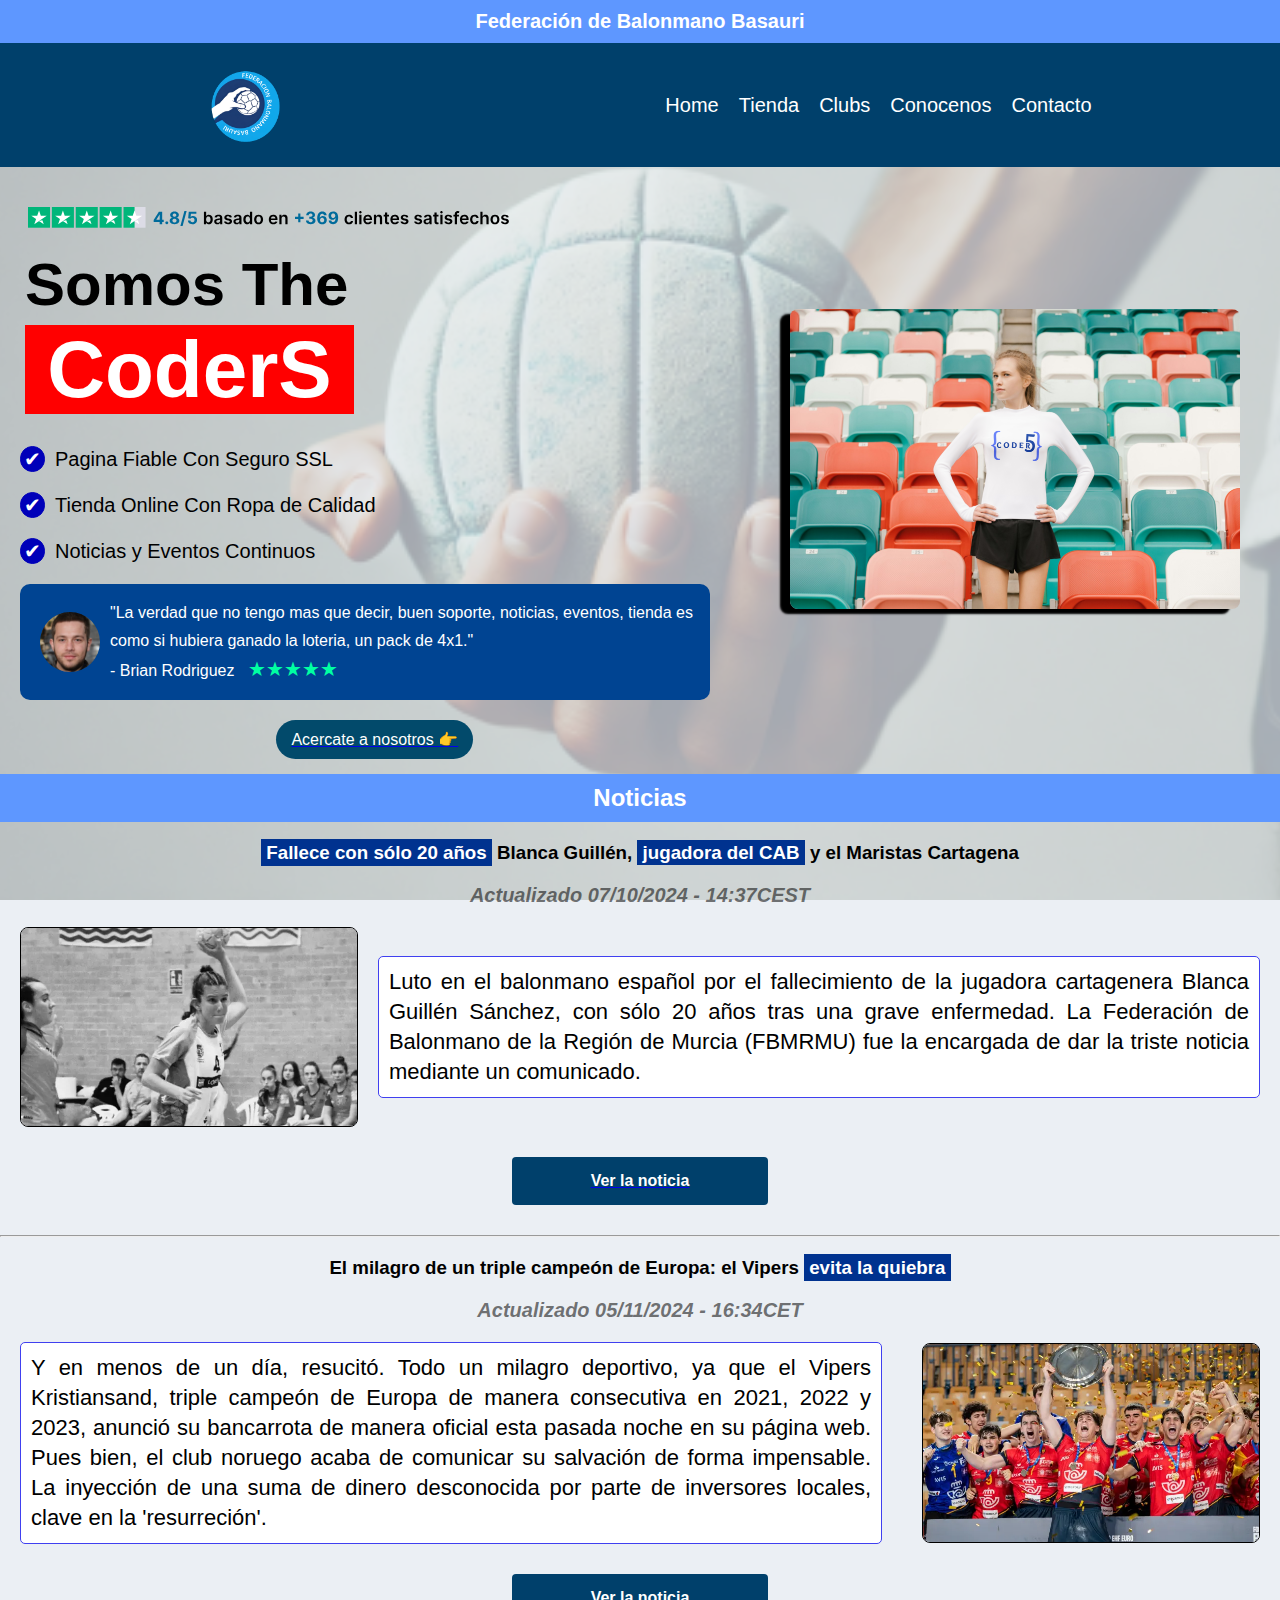
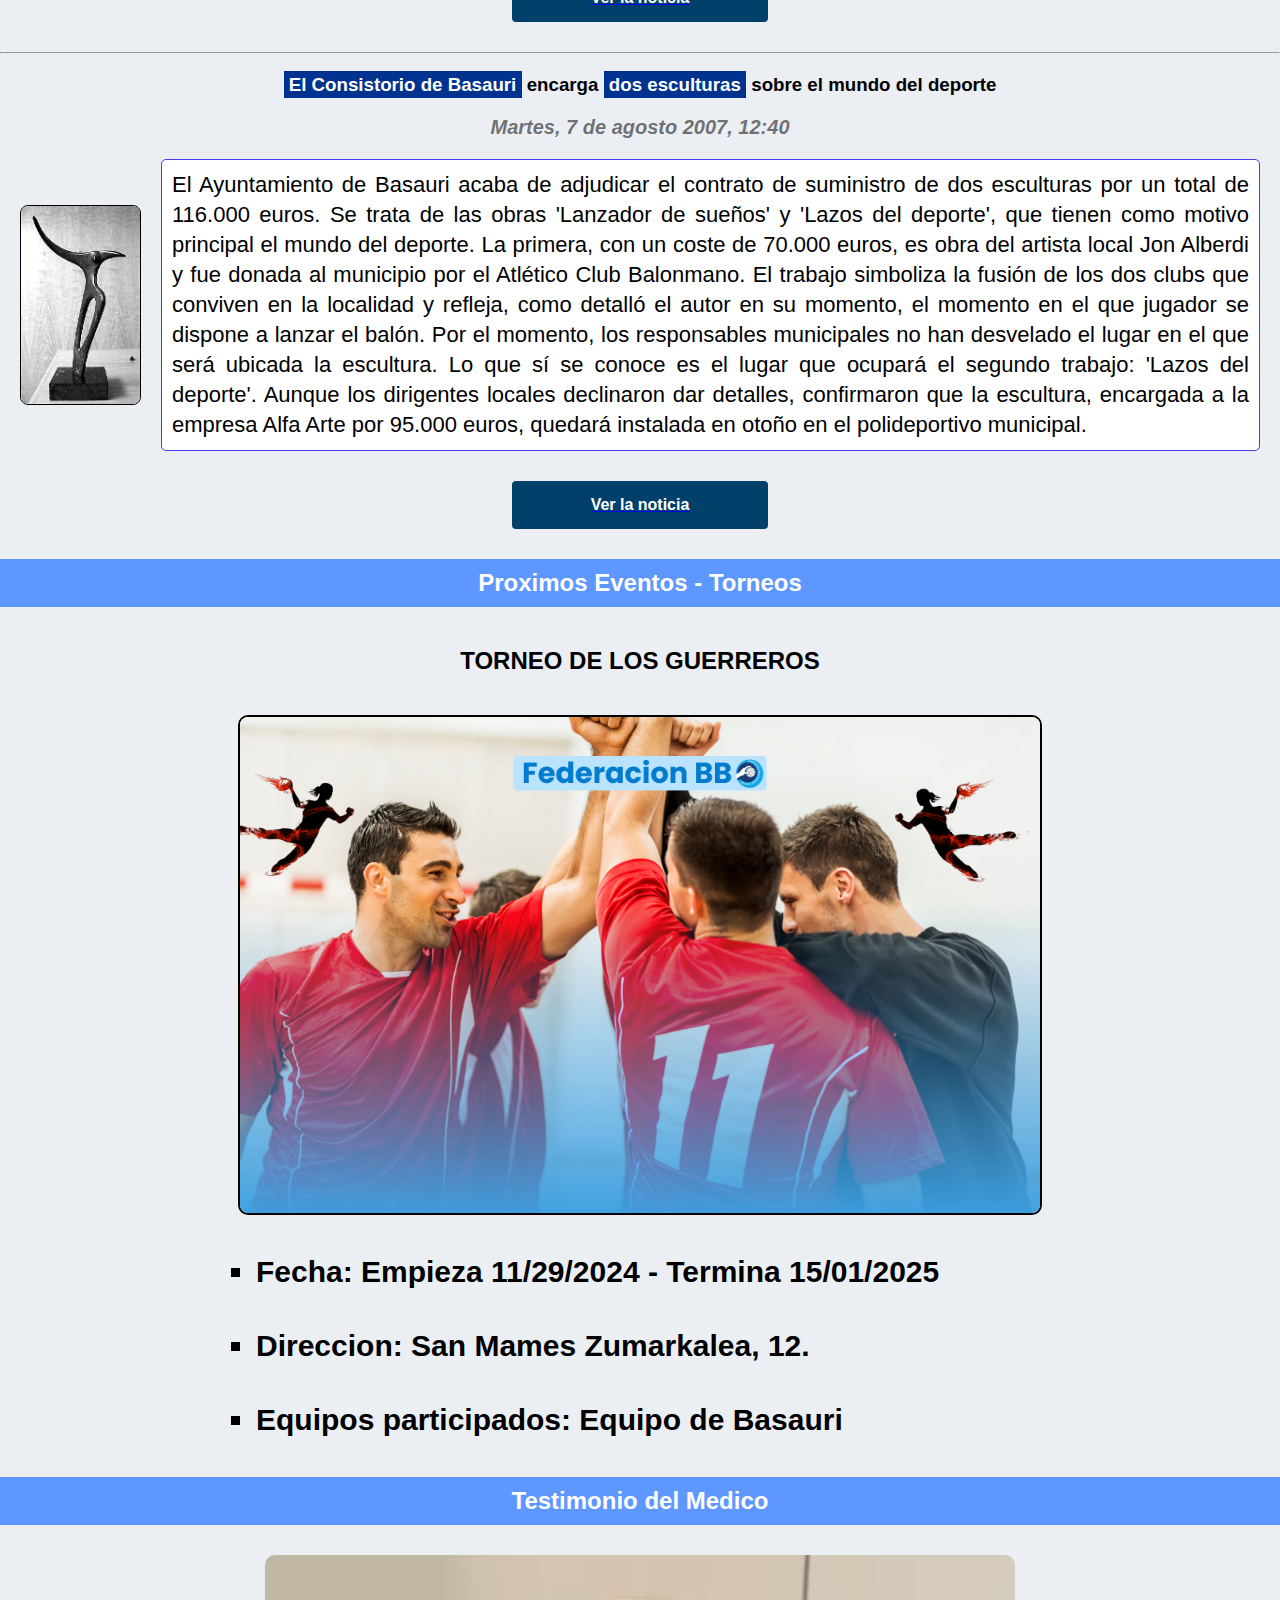
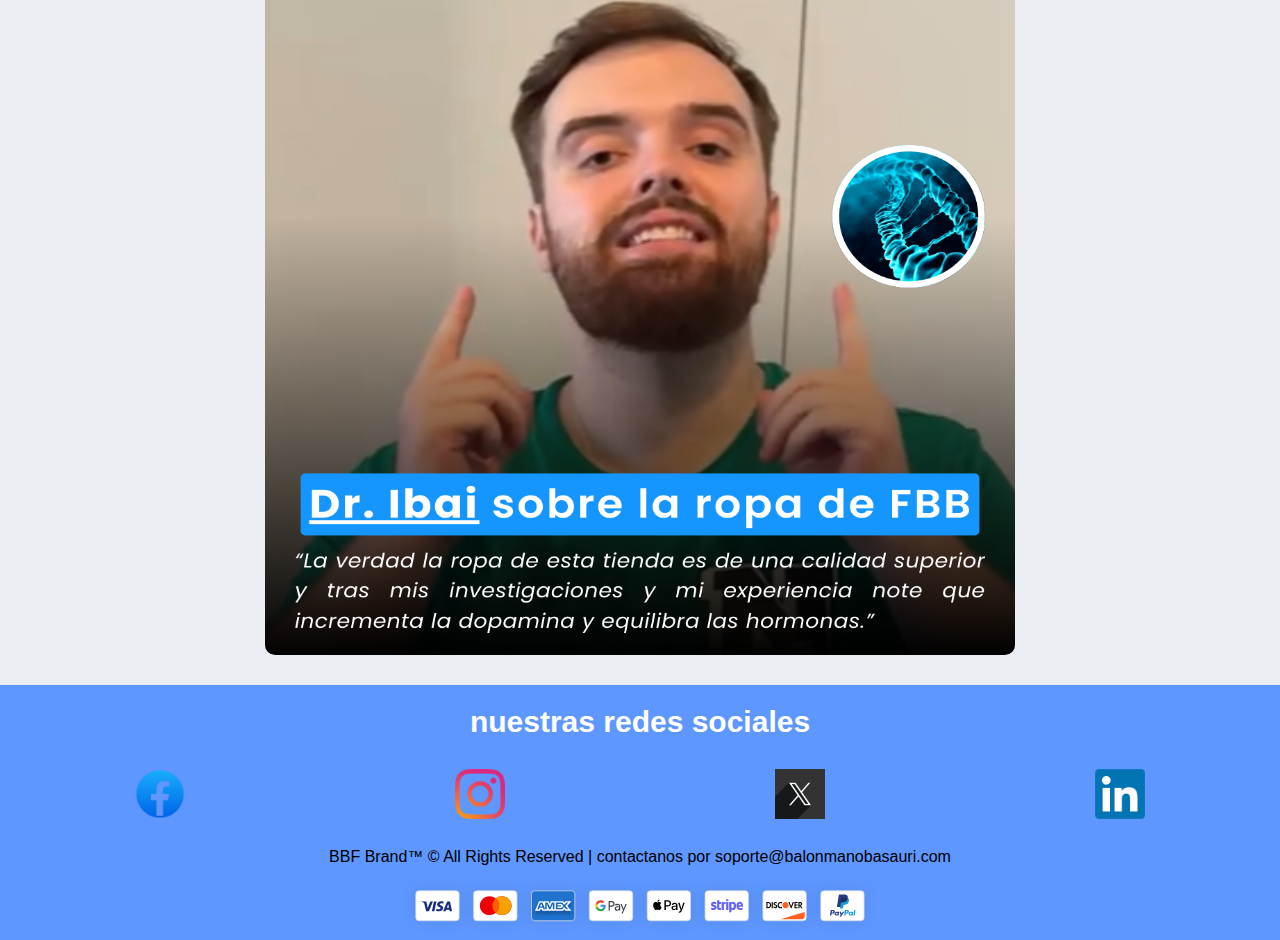
==== commit 0c31c931: "actualizado" ====
--- a/index.html
+++ b/index.html
@@ -33,16 +33,18 @@
     <main>
         <div class="aboutus">
             <div class="somosoptimization">
-                    <h2 class="text-wrapper">Somos the </h2>
+                <img class="happycustomers" src="images/HappyCustomers.svg">
+                    <h2 class="text-wrapper">Somos The<span style="background-color: red; color:white; font-size: 80px;"><br>&nbsp;CoderS&nbsp;<br></span></h2>
                  <div class="somosp">
-                     <p>✔ Pagina Fiable Con Seguro SSL</p>
-                     <p>✔ Tienda Online Con Ropa de Calidad</p>
-                     <p>✔ Noticias y Eventos Continuos </p>
+                     <p><span style="color: white; border: 1px solid rgb(0, 0, 185); padding: 0 3px 0 3px; border-radius: 40px; margin-right: 10px; background-color:rgb(0, 0, 185)" >✔</span>Pagina Fiable Con Seguro SSL</p>
+                     <p><span style="color: white; border: 1px solid rgb(0, 0, 185); padding: 0 3px 0 3px; border-radius: 40px; margin-right: 10px; background-color:rgb(0, 0, 185)" >✔</span>Tienda Online Con Ropa de Calidad</p>
+                     <p><span style="color: white; border: 1px solid rgb(0, 0, 185); padding: 0 3px 0 3px; border-radius: 40px; margin-right: 10px; background-color:rgb(0, 0, 185)" >✔</span>Noticias y Eventos Continuos </p>
 
                 <div class="testimony1">
                     <img src="images/Face1.jpeg">
-                    <p class="testimonytext">"La verdad que no tengo mas que decir, buen soporte, noticias, eventos, tienda es como si hubiera ganado la loteria, un pack de 4x1"</p>
+                    <p class="testimonytext">"La verdad que no tengo mas que decir, buen soporte, noticias, eventos, tienda es como si hubiera ganado la loteria, un pack de 4x1."<br>- Brian Rodriguez&nbsp;&nbsp;&nbsp;<span style="color:#00ffa2; font-size: 20px;">★★★★★</span></p>
                 </div>
+                <a href="conocenos.html"><p class="acercate1">Acercate a nosotros 👉 </p></a>
             </div>
         </div>
 
@@ -51,10 +53,6 @@
             </div>
 
         </div>
-        <a href="conocenos.html"><p class="acercate1">Acercate a nosotros</p></a>
-        <div class="trust1">
-        <img src="images/stars-4.5.svg">
-    </div>
         <h2 class="noti1">Noticias</h2>
         <div class="noticias">
 
@@ -96,7 +94,21 @@
             <h4>Ver la noticia</h4>
         </a>
         </div>
-        <h2 class="noti1">Proximos eventos</h2>
+
+        <div class="torneosdiv">
+            <div class="torneos">Proximos Eventos - Torneos</div>
+            <h2>TORNEO DE LOS GUERREROS</h2>
+            <img src="images/Torneoimg.png">
+            <ul>
+                <li>Fecha:  Empieza 11/29/2024 - Termina 15/01/2025</li>
+                <li>Direccion: San Mames Zumarkalea, 12.</li>
+                <li>Equipos participados: Equipo de Basauri</li>
+            </ul>
+        </div>
+        <div class="quotediv">
+            <div class="quote">Testimonio del Medico</div>
+            <img src="images/IbaiQuote.png">
+        </div>
     </main>
 </body>
 <footer>
@@ -110,8 +122,8 @@
         </ul>
     </nav>
     <div class="copyright">
-    <p>BBF Brand™ © All Rights Reserved | contactanos por soporte@balomanobasauri.com</p>
+    <p>BBF Brand™ © All Rights Reserved | contactanos por soporte@balonmanobasauri.com</p>
     <img src="images/Payment.svg" alt="payment seal">
 </div>
 </footer>
-</html>+</html>
--- a/css/style.css
+++ b/css/style.css
@@ -11,11 +11,12 @@
   --colorbackground: rgb(94, 151, 255);
   --textcolor: rgb(64, 64, 240);
   --colorAzulCabecera: rgb(0, 64, 107);
+  --font: Verdana, Geneva, Tahoma, sans-serif;
 }
 
 
 body {
-  background-image: url(/images/backgroundball2.jpg); 
+  background-image: url(../images/backgroundball2.jpg); 
   background-size: cover;
   background-repeat: no-repeat; 
   background-attachment: fixed;
@@ -45,26 +46,33 @@
 #tienda{
   display:flex;
   flex-direction: column;
-  height: 100vh;
-  font-family: "Poppins", sans-serif;
-  font-weight: 500;
+  height: 100%;
   font-style: normal;
   color: var(--textcolor);
 
 }
-#tienda #main{
+#tienda main{
 	text-align:center;
 
 }
-#tienda h1, h2{
-    padding: 20px;
+
+#tienda h1{
+padding: 20px;
+font-size:4rem;
+font-weight: bold;
+color:var(--colortextodestacado);
+margin:5px;
+}
+
+#tienda h2{
+  padding: 20px;
 	font-size:2rem;
 	font-weight: bold;
-}
-#tienda h1, h2{
-	color:var(--colortextodestacado);
-	margin:5px;	
-}
+  color:var(--colortextodestacado);
+	margin:5px;
+}
+
+
 #tienda a{
 text-decoration:none;
 
@@ -78,14 +86,14 @@
 #tienda [type="radio"]{
     display: none;
 }
-#tienda label{
+#tienda .filtrosgaleria label{
   padding: 0.75rem;
   border-radius: 0.25rem;
   cursor: pointer;
   transition: 0.25s;
   font-size:1.2rem;
 }
-#tienda label:hover{
+#tienda .filtrosgaleria label:hover{
    background-color:#e1e7ec;
 }
 
@@ -181,7 +189,7 @@
   top: 0;
   left: 0;
   display: flex;
-  z-index: 2;
+  z-index: 1000;
 }
 
 #tienda .modal:not(:target) {
@@ -321,6 +329,9 @@
     justify-content:center;
 
   }
+  #tienda h1{
+    font-size:2.5rem;
+  }
 
 }
 
@@ -330,6 +341,7 @@
     width: 100%; 
     height: 100%; 
     padding: 20px;
+    font-family: var(--font);
 }
 #clubs h1{
   border:none;
@@ -338,17 +350,19 @@
   padding: 1rem;
   margin: 1rem;
   text-align: center;
-  font-family: Verdana, Geneva, Tahoma, sans-serif;
   color: var(--colortextodestacado);
   font-weight: bold;
 }
 
 #clubs h2{
-  border-bottom: 1px solid var(--textcolor);
+  border-bottom: solid 1px var(--textcolor);
   font-size: 4rem;
   line-height: 1;
-}
-
+  color: var(--colortextodestacado);
+  text-align: center;
+  padding: 2rem;
+  margin: 1.5rem;
+}
 
 #clubs .button-container{ 
     display: flex;
@@ -434,7 +448,7 @@
     flex-direction: column;
     z-index: 2;
     color: var(--textcolor);
-    font-family: Verdana, Geneva, Tahoma, sans-serif;
+    font-family: var(--font);
     text-decoration: none;
     font-size: 2.5rem;
     text-align: center;
@@ -452,13 +466,14 @@
   margin-top: 2rem;
   gap: 1rem;
   align-items: center;
-  font-family: Verdana, Geneva, Tahoma, sans-serif;
+  font-family: var(--font);
   font-size: 3rem;
   line-height: 1.8;
   font-weight: bold;
   text-align: center;
   font-size: 1.5rem;
 }
+
 #clubs .texto-superior, .texto-inferior{
   padding: 1rem;
   margin: 1rem;
@@ -470,6 +485,7 @@
   overflow: hidden;
   color: var(--textcolor);
   background-color: white;
+  font-family: var(--font);
 }
 
 #clubs .imagen-contenedor {
@@ -528,6 +544,34 @@
     opacity: 1;
   }
 }
+ #clubs .balon {
+  background: url(/images/handball-modified.jpg);
+  background-size: 100px 100px;
+  height: 100px;
+  width: 100px;
+  position: absolute;
+  -webkit-animation:roll 4.5s infinite;
+  -moz-animation:roll 20s infinite;
+  animation:roll 20s infinite;
+}
+
+@-moz-keyframes roll {  
+  0% {left:0px; -webkit-transform: rotate(-360deg);}
+  50% {left:1800px; -webkit-transform: rotate(360deg);}
+  100% {left:0px; -webkit-transform: rotate(-360deg);}
+}
+@-webkit-keyframes roll { 
+  0% {left:0px; -webkit-transform: rotate(-360deg);}
+  50% {left:1800px; -webkit-transform: rotate(360deg);}
+  100% {left:0px; -webkit-transform: rotate(-360deg);}
+}
+
+@keyframes roll { 
+  0% {left:0px; -webkit-transform: rotate(-360deg);}
+  50% {left:1800px; -webkit-transform: rotate(360deg);}
+  100% {left:0px; -webkit-transform: rotate(-360deg);}
+}
+
 
 
 /* Estilos para móviles */ 
@@ -538,6 +582,7 @@
     flex-direction:column;
     text-align:center;
     justify-content:center;
+    font-family: var();
   }
 
   #clubs h1{
@@ -616,11 +661,22 @@
 
 /* conocenos.html/estilo conocenos*/
 
+#nosotros > * {
+  font-family: var(--font);
+}
+
 #nosotros .texto{
   color: var(--textcolor);
   font-family: Verdana, Geneva, Tahoma, sans-serif;
   padding: 50px 5%;
 }
+#nosotros h2{
+  color: var(--colortextodestacado);
+  text-align: center;
+  font-family: Verdana, Geneva, Tahoma, sans-serif;
+  font-size: 2rem;
+  padding-bottom: 15px;
+}
 
 #nosotros h1 {
 padding: 20px;
@@ -641,12 +697,10 @@
   padding: 20px;
   background-color: white;
   border-radius:10px;
-  margin: 30px;
-
-}
-#nosotros .contenido:nth-child(even){
-  flex-direction: row-reverse;
-}
+  margin: 35px;
+
+}
+
 #nosotros .parrafo1,.parrafo2,.parrafo3{
   flex: 1;
   padding:20px;
@@ -686,32 +740,21 @@
   height: auto;
  
 }
-#nosotros .precios{
- background-color:white;
- display: flex;
- flex-direction: column; 
- background-color: white;
- border-radius: 10px; 
- gap: 20px;
- padding: 20px;
- margin: 30px;
-}
-
-#nosotros .condiciones{
+
+#nosotros #hazte-socio {
+  display: flex;
+  flex-direction: row; 
+  justify-content: space-between;
+  align-items: flex-start; 
+  gap: 20px;
+}
+
+#nosotros .precios, #nosotros .condiciones {
+  flex: 1;
   background-color: white;
-  display: flex;
-  flex-direction: column; 
-  background-color: white;
-  border-radius: 10px; 
-  gap: 20px;
+  border-radius: 10px;
   padding: 20px;
   margin: 30px;
- 
-}
-#nosotros #hazte-socio{
-  display:flex;
-  flex-direction: column;
-  justify-content: center;
 }
 
 #nosotros .botones {
@@ -744,16 +787,24 @@
   #nosotros .parrafo1, #nosotros .parrafo2, #nosotros .parrafo3 {
     order: 1; 
   }
-
+ 
   #nosotros .img1 img, #nosotros .img2 img, #nosotros .img3 img {
     max-width: 90%; 
     margin: 0 auto; 
   }
+
+  #nosotros #hazte-socio{
+    display: flex;
+    flex-direction: column;
+    gap: 10px;
+  }
+  
   #nosotros .botones {
   display: flex;
   flex-direction: column;
   align-items: center;
 }
+
 }
 @media (max-width: 750px) {
   #nosotros h1 {
@@ -777,7 +828,7 @@
   z-index: 1000;
   font-weight: bold;
   color:white;
-  background-color: #12A7EB;
+  background-color: var(--colorbackground);
   padding: 10px 0 10px 0;
   text-align: center;
   font-size: 20px;
@@ -795,6 +846,7 @@
   flex-direction: row;
   align-items: center;
   padding: 10px 0 10px 0;
+  font-family: var(--font);
 
 }
 
@@ -807,7 +859,6 @@
   list-style-type: none;
   display:flex;
   justify-content: space-around;
-  margin-top:13px;
   gap: 20px;
 }
 
@@ -831,7 +882,7 @@
   padding: 10px 0 10px 0;
   color: white;
   font-family: Verdana, Geneva, Tahoma, sans-serif;
-  background-color: #12A7EB;
+  background-color: var(--colorbackground);
   text-align: center;
 }
 
@@ -840,20 +891,54 @@
 align-items: center;
 justify-content: space-around;
 }
-
-#index1 main .somosoptimization .somosp p:not(.testimonytext) {
+#index1 .branding1 {
+  margin: 40px;
+  margin-top: 20px;
+  border-radius: 8px;
+  height: 300px;
+  box-shadow: black -10px 5px 2px;
+}
+
+#index1 .aboutus .text-wrapper {
+color: black;
+font-size:60px;
+margin: 0 0 30px 25px;
+padding: 0;
+}
+
+#index1 .somosoptimization .happycustomers {
+  display: flex;
+  height: 25px;
+  margin:40px 0 0 28px;
+}
+
+
+#index1 main .somosoptimization .somosp p:not(.testimonytext):not(.acercate1) {
   font-size: 20px ! important;
   margin-bottom: 20px;
   font-size: 10px;
   margin-left: 20px;
   justify-content: start;
-  display: flex;
+  align-items: center;
+  display: flex;
+}
+
+#index1 .acercate1 {
+justify-self: center;
+text-align: center;
+cursor:pointer;
+border-radius: 100px;
+padding: 10px 15px 10px 15px;
+margin: 20px 30% 15px 30% ;
+color: white;
+background-color: #024a6b;
+transition: 0.4s;
 }
 
 #index1 .testimony1 {
   background-color: #004492;
   display: flex;
-  margin: 0 40px 0 20px;
+  margin: 0 40px 15px 20px;
   padding: 15px 3px 15px 0;
   gap: 10px;
   border-radius:10px;
@@ -870,43 +955,14 @@
 #index1 .testimony1 p {
   color:white;
   align-self: center;
-  line-height: 25px;
-}
-
-#index1 .acercate1 {
-  text-align: center;
-cursor:pointer;
-border-radius: 100px;
-padding: 10px;
-margin: 30px 35% 15px 35%;
-color: white;
-background-color: #024a6b;
-transition: 0.4s;
-}
-
-#index1 .trust1 img {
-  display: flex;
-  height: 30px;
-  margin: 0 auto 20px auto;
-}
-
+  line-height: 28px;
+}
 
 #index1 .acercate1:hover{
 transform: scale(0.80);
 transition: 0.4s ease-in-out;
 }
 
-#index1 .branding1 {
-  margin: 40px;
-  margin-top: 20px;
-  border-radius: 8px;
-  height: 300px;
-  box-shadow: black -10px 5px 2px;
-}
-
-#index1 .aboutus .text-wrapper {
-color: black;
-}
 
 #index1 main .noticias img:not(.image2) {
   align-self: center;
@@ -957,6 +1013,10 @@
 }
 
 #index1 .noticias .ptext {
+  border: 1px solid var(--textcolor);
+  background-color: white;
+  padding: 10px;
+  border-radius: 5px;
   font-size: 22px;
   text-align: justify;
   line-height: 30px;
@@ -972,7 +1032,7 @@
 border-radius: 4px;
 cursor: pointer;
 transition-duration: 500ms;
-background-color: rgb(0, 64, 107);
+background-color: var(--colorAzulCabecera);
 color: white;
 }
 
@@ -982,17 +1042,65 @@
 transition-duration: 500ms;
 }
 
-
+#index1 .torneos {
+  background-color: var(--colorbackground);
+  text-align: center;
+  padding: 10px 0 10px 0;
+  color: white;
+  font-weight: bold;
+  font-size: 24px;
+}
+
+#index1 .torneosdiv img {
+  border-radius: 10px;
+  border: 2px solid black;
+  width: 0 auto;
+  height: 500px;
+  display: flex;
+  margin: 40px auto 40px auto;
+}
+
+#index1 .torneosdiv ul li {
+  list-style: square;
+  margin: 0 0 40px 20%;;
+  justify-items: center;
+  font-size: 30px;
+  font-weight: bold;
+  text-align: justify;
+}
+
+#index1 .torneosdiv h2 {
+  margin-top: 40px;
+  text-align: center;
+}
+
+#index1 .quote {
+  background-color: var(--colorbackground);
+  text-align: center;
+  padding: 10px 0 10px 0;
+  color: white;
+  font-weight: bold;
+  font-size: 24px;
+}
+
+#index1 .quotediv img {
+  display: flex;
+  margin: 30px auto 30px auto;
+  height: 700px;
+  width: 750px;
+  border-radius: 10px;
+}
 
 footer {
-  background-color: #65b6db;
-  padding-bottom: 20px;
+  background-color: var(--colorbackground);
+  padding-top: 20px;
 }
 
 footer h2 {
   color:white;
   text-align: center;
   margin-bottom: 30px;
+  font-size: 30px;
 }
 
 footer img {
@@ -1008,7 +1116,7 @@
 
 .copyright {
   text-align: center;
-  padding: 10px 0 0 0;
+  padding-top: 10px;
 }
 
 .copyright p {
@@ -1024,6 +1132,8 @@
 .menu-toggle, .menu-icon {
   display: none;
 }
+
+
 
 
 
@@ -1097,7 +1207,7 @@
 
 .header1 .menu-toggle {
   right: 30px;
-  display: flex;
+  display: none;
   position:absolute;
   top: 38px;
   right: 10px;
@@ -1118,11 +1228,13 @@
 
 .header1 .menu-toggle:checked + .menu-icon + .ul1 {
 display: flex;
-line-height: 30px;
+line-height: 40px;
+margin-bottom: 10px;
 }
 
 #index1 .aboutus .text-wrapper {
-  font-size: 20px;
+  font-size: 50px;
+  text-align: center;
 }
 
 #index1 .aboutus {
@@ -1142,24 +1254,30 @@
   margin: 15px auto 15px auto;
 }
 
+#index1 .somosoptimization .happycustomers {
+  display: flex;
+  height: 25px;
+  justify-self: center;
+}
 
 #index1 .branding1 {
-  margin: 0 auto;
+  margin: 10px auto 20px 0;
   height: 200px;
   width: 0 auto;
 }
 
 
 #index1 .noticias h4 {
+  justify-self: center;
 text-align: center;
-margin:30px 40% 30px 40%;
+margin:30px 30% 30px 30%;
 font-size: 12px;
 border-style: none;
 padding: 15px;
 border-radius: 4px;
 cursor: pointer;
 transition-duration: 500ms;
-background-color: rgb(0, 64, 107);
+background-color: var(--colorAzulCabecera);
 color: white;
 }
 
@@ -1189,7 +1307,7 @@
 }
 
 #index1 .noti1 {
-font-size: 16px;
+font-size: 20px;
 padding: 5px 0 5px 0;
 }
 
@@ -1204,25 +1322,73 @@
 font-size: 14px;
 }
 
+#index1 .torneos {
+  background-color: var(--colorbackground);
+  text-align: center;
+  padding: 10px 0 10px 0;
+  color: white;
+  font-weight: bold;
+  font-size: 20px;
+}
+
+#index1 .torneosdiv img {
+  border-radius: 10px;
+  border: 2px solid black;
+  width: 0 auto;
+  height: 300px;
+  display: flex;
+  margin: 30px auto 20px auto;
+}
+
+#index1 .torneosdiv ul li {
+  list-style: square;
+  margin: 0 0 20px 12%;;
+  font-size:15px;
+  font-weight: bold;
+  text-align: start;
+}
+
+#index1 .torneosdiv h2 {
+  margin-top: 30px;
+  text-align: center;
+}
+
+#index1 .quote {
+  background-color: var(--colorbackground);
+  text-align: center;
+  padding: 10px 0 10px 0;
+  color: white;
+  font-weight: bold;
+  font-size: 20px;
+}
+
+#index1 .quotediv img {
+  display: flex;
+  margin: 30px auto 30px auto;
+  height: 600px;
+  width: 600px;
+  border-radius: 10px;
+  border: 2px solid white;
+}
+
+
 footer {
-background-color: #65b6db;
+background-color: var(--colorbackground);
 padding-bottom: 20px;
 }
 
 footer h2 {
-font-size: 18px;
+font-size: 24px;
 margin-bottom: 30px;
 }
 
 footer img {
 height:40px;
 width: 0 auto;
-margin-bottom: 30px;
 }
 
 .copyright {
-font-size: 12px;
-padding: 10px 0 20px 0;
+font-size: 14px;
 }
 
 }
@@ -1230,7 +1396,7 @@
 /* Responsive index.html | for Mobile Devices*/
 
 
-@media (max-width: 468px) {
+@media (max-width: 600px) {
 
   
   .anouncementbar {
@@ -1269,7 +1435,10 @@
   z-index: 1000;
 }
 
-
+#index1 .somosoptimization .happycustomers {
+  display: flex;
+  height: 23px;
+}
  
 .header1 .ul1 a {
   font-size: 18px;
@@ -1280,19 +1449,10 @@
   font-weight: bold;
 }
 
-.menu-icon {
-  color: white;
-  font-size:30px;
-  display:inline-block;
-  position: absolute;
-  top: 62px;
-  right: 30px;
-  z-index:1;
-}
 
 .header1 .menu-toggle {
   right: 30px;
-  display: flex;
+  display: none;
   position:absolute;
   top: 30px;
   z-index: 1000;
@@ -1311,11 +1471,16 @@
 }
 
 .header1 .menu-toggle:checked + .menu-icon + .ul1 {
-display: flex;
-}
+  top: 10px;
+  display: flex;
+  line-height: 40px;
+  margin-bottom: 10px;
+  }
+  
 
 #index1 .aboutus .text-wrapper {
-  font-size: 20px;
+  font-size: 55px;
+  margin: 0 0 30px 0;
 }
 
 #index1 .aboutus {
@@ -1337,22 +1502,22 @@
 
 
 #index1 .branding1 {
-  margin: 0 auto;
-  height: 200px;
+  margin: 10px auto 20px 0;
+  height:200px;
   width: 0 auto;
 }
 
 
 #index1 .noticias h4 {
 text-align: center;
-margin:30px 40% 30px 40%;
+margin:30px 30% 30px 30%;
 font-size: 12px;
 border-style: none;
 padding: 15px;
 border-radius: 4px;
 cursor: pointer;
 transition-duration: 500ms;
-background-color: rgb(0, 64, 107);
+background-color: var(--colorAzulCabecera);
 color: white;
 }
 
@@ -1397,25 +1562,74 @@
 font-size: 14px;
 }
 
+#index1 .torneos {
+  background-color: var(--colorbackground);
+}
+
+#index1 .torneos {
+  background-color: var(--colorbackground);
+  text-align: center;
+  padding: 10px 0 10px 0;
+  color: white;
+  font-weight: bold;
+  font-size: 20px;
+}
+
+#index1 .torneosdiv img {
+  border-radius: 10px;
+  border: 2px solid black;
+  width: 0 auto;
+  height: 250px;
+  display: flex;
+  margin: 30px auto 20px auto;
+}
+
+#index1 .torneosdiv ul li {
+  list-style: square;
+  margin: 0 0 20px 12%;;
+  font-size:15px;
+  font-weight: bold;
+  text-align: start;
+}
+
+#index1 .torneosdiv h2 {
+  margin-top: 30px;
+  text-align: center;
+}
+
+#index1 .quote {
+  background-color:var(--colorbackground);
+  text-align: center;
+  padding: 10px 0 10px 0;
+  color: white;
+  font-weight: bold;
+  font-size: 20px;
+}
+
+#index1 .quotediv img {
+  display: flex;
+  margin: 30px auto 30px auto;
+  height: 400px;
+  width: 450px;
+  border-radius: 10px;
+  border: 2px solid white;
+}
+
 footer {
-background-color: #65b6db;
-padding-bottom: 20px;
+background-color: var(--colorbackground);
 }
 
 footer h2 {
 font-size: 18px;
-margin-bottom: 30px;
 }
 
 footer img {
 height:40px;
 width: 0 auto;
-margin-bottom: 30px;
 }
 
 .copyright {
 font-size: 12px;
-padding: 10px 0 20px 0;
 }
 }
 
@@ -1424,31 +1638,36 @@
 #contacto {
   display:flex;
   flex-direction:column; 
-  justify-content:center;
-  align-items:center;
-  padding:2rem;
-  font-size:1.2rem;
+justify-content:center;
+align-items:center;
+padding:2rem;
+font-size:1.2rem;
+color: var(--textcolor);
 }
 
 #contacto section {
 background-color: #ffffff;
-padding: 20px;
+padding: 5px;
 border-radius: 8px;
 box-shadow: 0 0 10px rgba(0, 0, 0, 0.1);
-margin: auto;
-width:100%;
+margin: 3rem;
+width: 100%;
 }
 
 #contacto h1 {
 color: var(--colortextodestacado);
 text-align: center;
-font-size: 2rem;
-}
-
-#contacto p,li {
-line-height: 1.6;
-margin-bottom: 10px;
-}
+font-size:4rem;
+width: 50%;
+height: 50%;
+margin: 2rem;
+padding: 0.5rem;
+}
+
+#contacto h3{
+  color: var(--colortextodestacado);
+  font-size: 2rem;
+  }
 
 #contacto ul {
 padding: 30px;
@@ -1471,6 +1690,7 @@
 margin-top: 5px;
 border: 1px solid #add;
 border-radius: 4px;
+width: 100%;
 }
 
 #contacto select {
@@ -1480,12 +1700,12 @@
 }
 
 #contacto textarea {
-  min-width: 100%;
-  height: 30vh;
+min-width: 100%;
+height: 30vh;
 }
 
 #contacto .contenedorboton {
-  text-align:center;
+text-align:center;
 }
 
 #contacto button {
@@ -1495,66 +1715,99 @@
 cursor: pointer;
 color: white;
 font-size:2rem;
-padding:0.3rem;
+padding: 0.5rem;
 }
 
 #contacto button:hover {
 background-color: var(--colorbackground);
 }
 
-#contacto .izquierdo {
-float: left;
-width: 45%;
-}
-
-#contacto .derecho {
-float: right;
-width: 45%;
-}
-
-#contacto .formulario h3 {
-padding:0.5rem;
-font-size: 3rem;
-margin: 1rem;
-background-color: #65b6db;    
+#contacto .formulario h3{
+padding: 0.5rem;
+font-size: 30px;
+margin: auto;
 width: 50%;
+height: 50%;
 text-align: center;
 }
 
 #contacto .mi-formulario {
-margin:auto;
+margin: auto;
 width: 80%;
-border: 2px solid var(--colorbackground); 
+border: 1px solid var(--colorbackground); 
 padding: 30px;
-border-radius: 3px;
-font-size:1.2rem;
+border-radius: 5px;
+font-size: 30px;
+}
+#contacto .acepto {
+  font-weight: bolder;
+  margin: 1rem;
+  padding: 2rem;
+  text-align: center;
+}
+#contacto .aviso {
+  font-size: 1rem;
+  margin: 1rem;
+  padding: 1rem;
+  text-align: center;
+ line-height: 2rem;
+}
+#contacto .datos{
+  line-height: 1.5rem;
+  display: flex;
+  flex-direction: column;
+  justify-content: center;
+  align-items: center;
+  padding-top: 2rem;
 }
 
 #contacto .map-container {
 border: 1px solid #ccc;
 margin: 2rem;
 text-align: center;
-width: 60%;
-}
+width: 80%;
+padding: 0.5rem;
+}
+
 #contacto iframe { 
 width: 100%;
-height: 40vh;
-}
+height: 60vh;
+margin:;
+}
+
+#contacto .sugerencias { 
+  width: 60%;
+  margin: 10rem;
+  padding: 2rem;
+ line-height: rem;
+  }
+  #contacto .sugerencias ul{ 
+list-style-type: square;
+  }
+      
+  #contacto .sugerencias label{ 
+  display:block;
+   margin:1rem;
+   width: 20%;
+   text-align: center;
+    }
+
 /** botón leer mas, leer menos **/
 #contacto #leemenos_boton {
   display:none;
+  
 }
 
 #contacto #leemas_boton, #contacto #leemenos_boton {
-  color:white;
-  background-color:var(--textcolor);
-  padding:0.5rem;
-  border-radius:3px;
-  margin: 2rem;
+color:white;
+background-color:var(--textcolor);
+padding:0.5rem;
+border-radius:3px;
+margin: 2rem;
 }
 
 #contacto #leemas_boton:hover, #contacto #leemenos_boton:hover {
-  background-color:var(--colorbackground);
+background-color:var(--colorbackground);
 }
 
 /* Checkbox oculto */
@@ -1582,25 +1835,73 @@
   display: inline-block;/*mosstrar el label leemas_menos cuando check esta activado*/ 
 }
 
-#contacto .aviso {
-  font-size: 1rem;
-  margin: 1rem;
-  padding: 2rem;
-  text-align: center;
-  
-}
-#contacto .acepto {
-  font-weight: bolder;
-  margin: 1rem;
-  padding: 2rem;
-  text-align: center;
-}
-
 /* Estilos para móviles */ 
 
 @media (max-width: 768px) { 
   #contacto .formulario h3 {
     font-size: 1rem;
-    background-color: #65b6db;
    }
+   #contacto .sugerencias { 
+   font-size: 1.2rem;
+   width: 80%;
+}
+#contacto .sugerencias label{ 
+  width: 40%;
+    }
+    #contacto .formulario h3{
+      font-size: 2rem;
+      }
+      
+}
+
+/*************** ESTILOS RGPD ****************/
+#rgdp {
+  display:flex;
+  flex-direction: column;
+  height: 100%;
+  font-style: normal;
+  color: var(--textcolor);
+  font-size: 1.2rem;
+}
+#rgdp h1{
+padding: 20px;
+font-size:2rem;
+font-weight: bold;
+color:var(--colortextodestacado);
+margin:0.5rem; 
+}
+#rgdp h3{
+  padding: 10px;
+  font-size:1.5rem;
+  font-weight: bold;
+  color:var(--colortextodestacado);  
+  }
+#rgdp main{
+  display: flex;
+  flex-direction:column;
+  justify-content:flex-start;
+  align-items:center;
+  padding: 2.5rem;
+  margin: 1.8rem;
+}
+#rgdp main .contenido{
+  background-color: white;
+  border-radius:10px;
+  padding: 3.5rem;
+  margin: 2rem 1rem;
+  line-height: 1.5rem;
+}
+#rgdp .proteccion-datos{
+  width:40%;
+  margin:auto;
+  text-align:center;
+}
+
+/* Estilos para móviles */ 
+
+@media (max-width: 768px) { 
+  #rgdp .proteccion-datos{
+    width:100%;
+
+  }
 }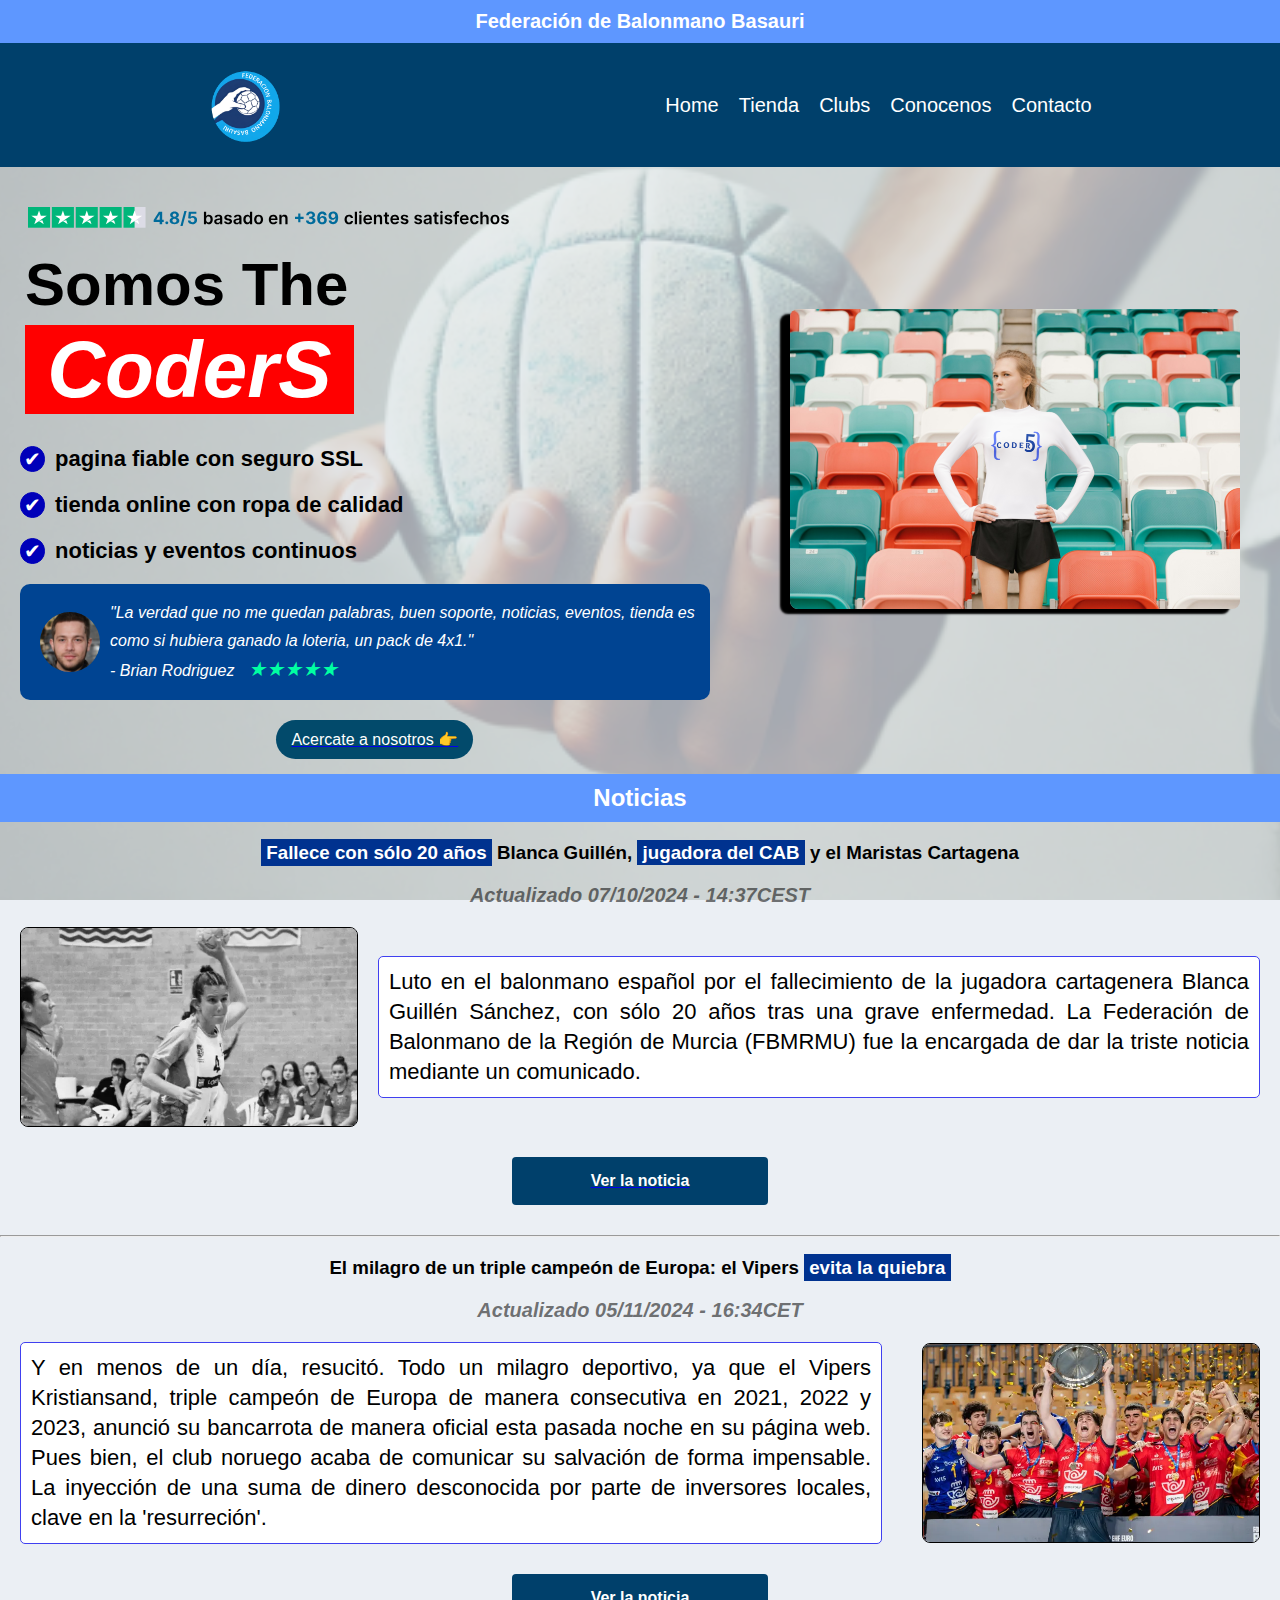
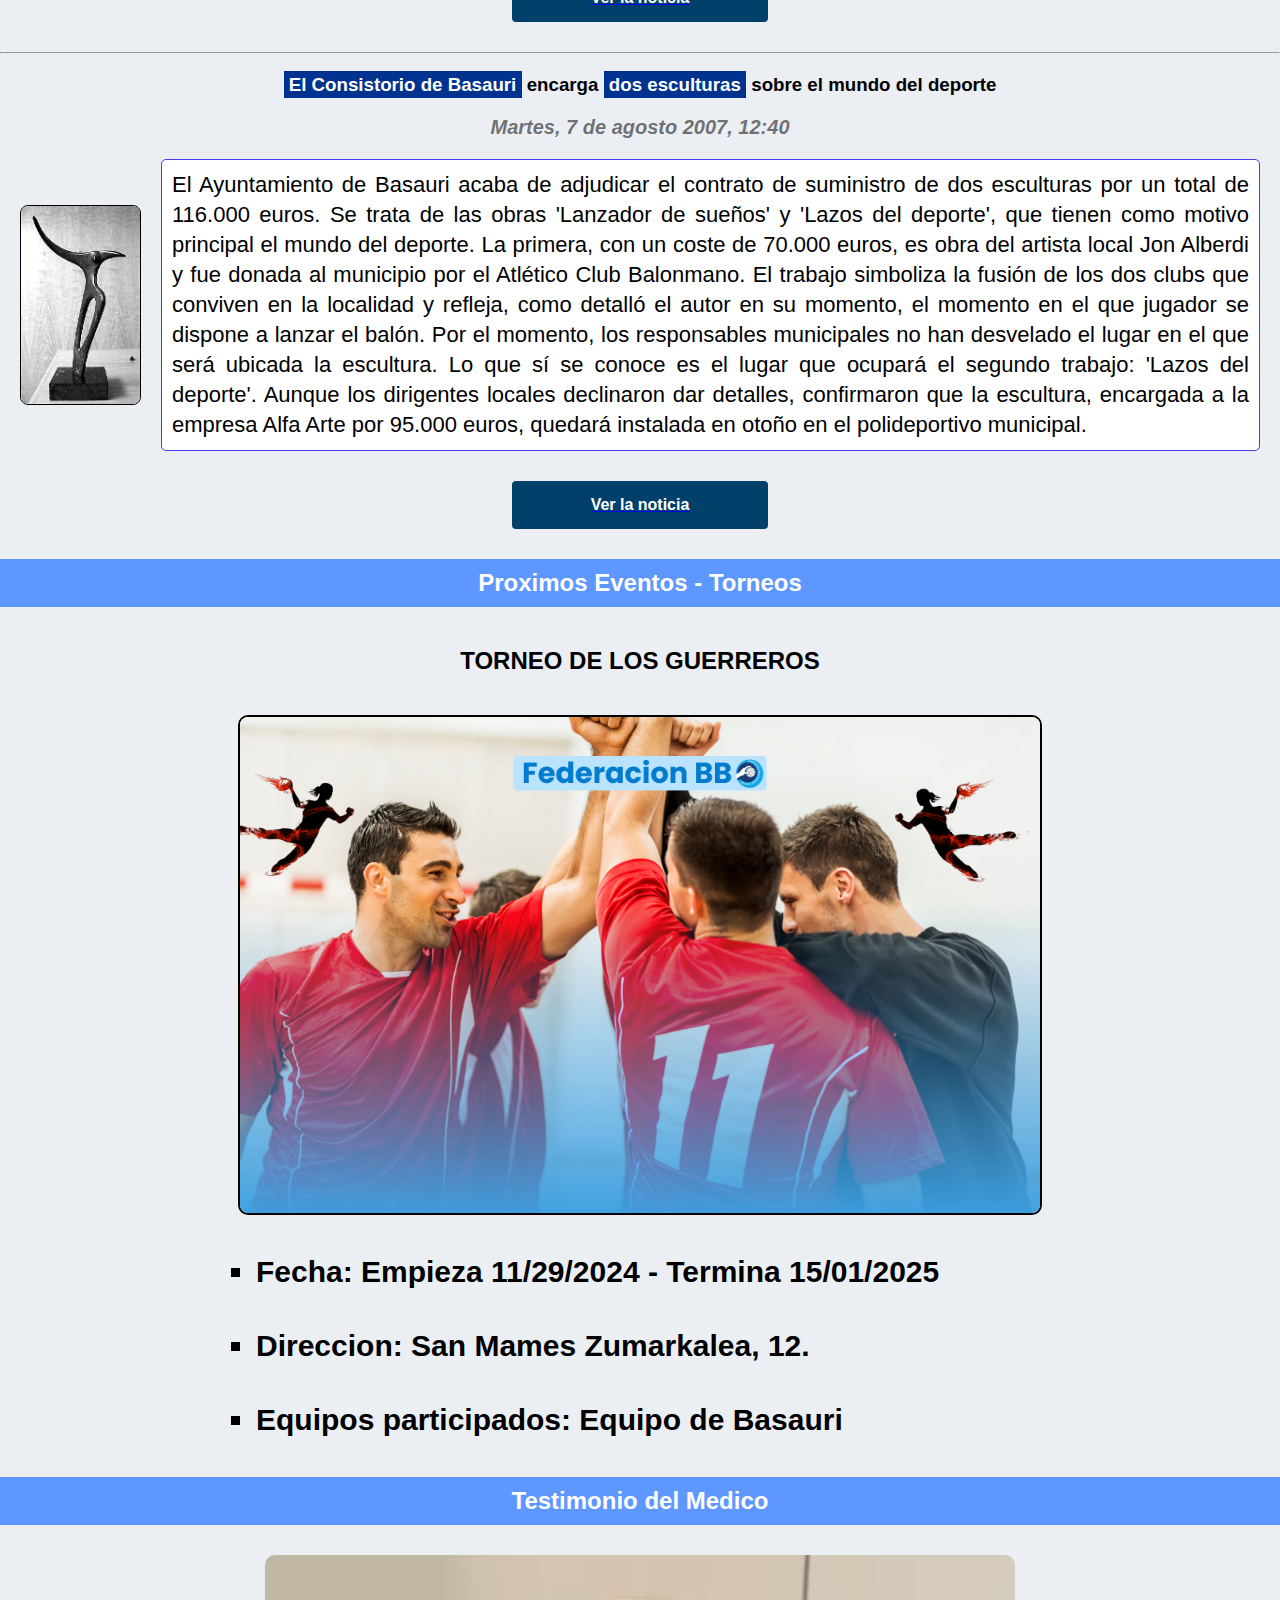
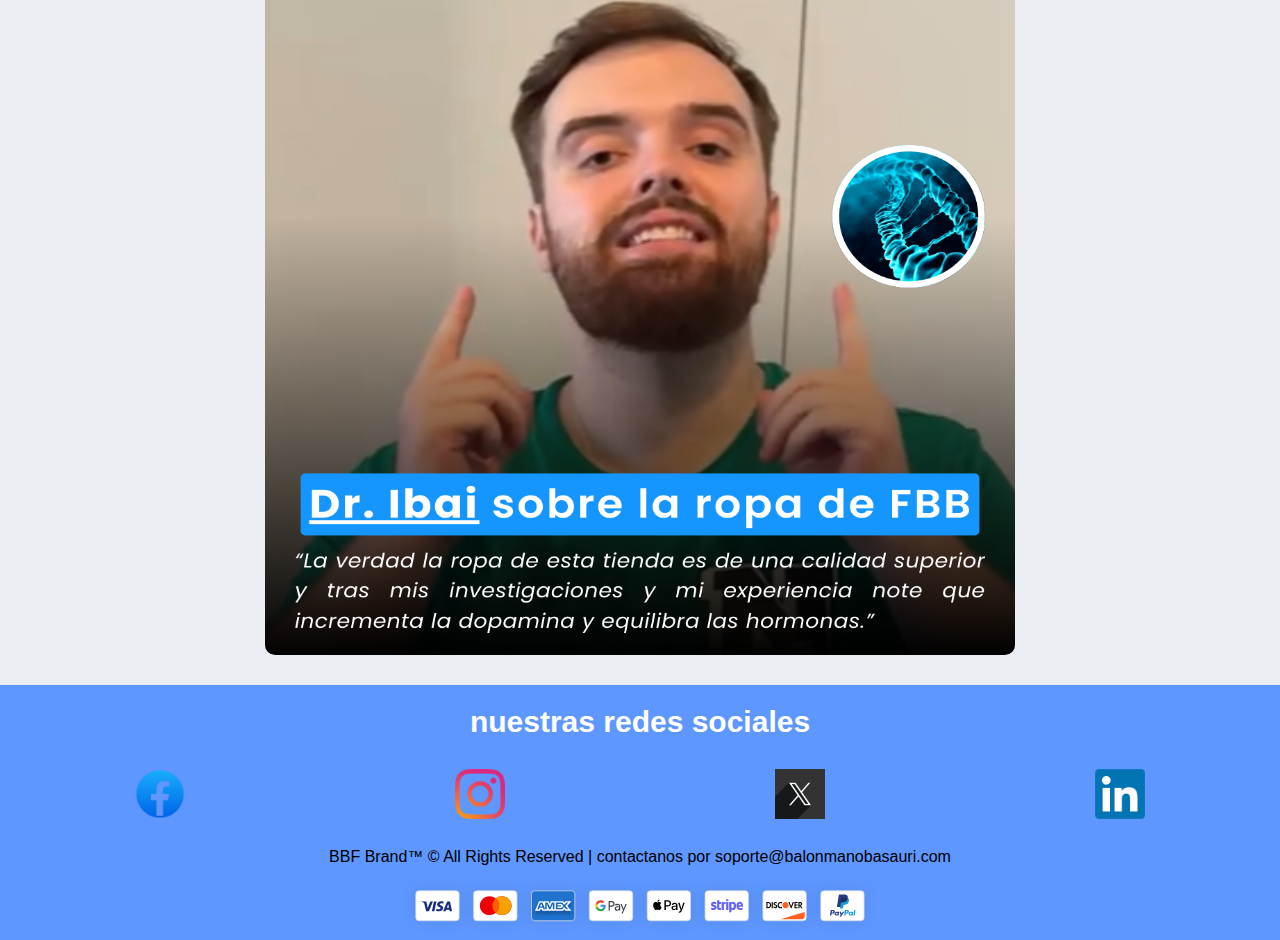
==== commit b229b7ea: "friday commit" ====
--- a/index.html
+++ b/index.html
@@ -34,15 +34,15 @@
         <div class="aboutus">
             <div class="somosoptimization">
                 <img class="happycustomers" src="images/HappyCustomers.svg">
-                    <h2 class="text-wrapper">Somos The<span style="background-color: red; color:white; font-size: 80px;"><br>&nbsp;CoderS&nbsp;<br></span></h2>
+                    <h2 class="text-wrapper">Somos The<span style="background-color: red; color:white; font-size: 80px; font-style: italic;"><br>&nbsp;CoderS&nbsp;<br></span></h2>
                  <div class="somosp">
-                     <p><span style="color: white; border: 1px solid rgb(0, 0, 185); padding: 0 3px 0 3px; border-radius: 40px; margin-right: 10px; background-color:rgb(0, 0, 185)" >✔</span>Pagina Fiable Con Seguro SSL</p>
-                     <p><span style="color: white; border: 1px solid rgb(0, 0, 185); padding: 0 3px 0 3px; border-radius: 40px; margin-right: 10px; background-color:rgb(0, 0, 185)" >✔</span>Tienda Online Con Ropa de Calidad</p>
-                     <p><span style="color: white; border: 1px solid rgb(0, 0, 185); padding: 0 3px 0 3px; border-radius: 40px; margin-right: 10px; background-color:rgb(0, 0, 185)" >✔</span>Noticias y Eventos Continuos </p>
+                     <p><span style="color: white; border: 1px solid rgb(0, 0, 185); padding: 0 3px 0 3px; border-radius: 40px; margin-right: 10px; background-color:rgb(0, 0, 185)" >✔</span><span style="color: black; font-weight: bold; font-size: 22px;">pagina fiable con seguro SSL</span></p>
+                     <p><span style="color: white; border: 1px solid rgb(0, 0, 185); padding: 0 3px 0 3px; border-radius: 40px; margin-right: 10px; background-color:rgb(0, 0, 185)" >✔</span><span style="color: black; font-weight: bold; font-size: 22px;">tienda online con ropa de calidad</span></p>
+                     <p><span style="color: white; border: 1px solid rgb(0, 0, 185); padding: 0 3px 0 3px; border-radius: 40px; margin-right: 10px; background-color:rgb(0, 0, 185)" >✔</span><span style="color: black; font-weight: bold; font-size: 22px;">noticias y eventos continuos</span></p>
 
                 <div class="testimony1">
                     <img src="images/Face1.jpeg">
-                    <p class="testimonytext">"La verdad que no tengo mas que decir, buen soporte, noticias, eventos, tienda es como si hubiera ganado la loteria, un pack de 4x1."<br>- Brian Rodriguez&nbsp;&nbsp;&nbsp;<span style="color:#00ffa2; font-size: 20px;">★★★★★</span></p>
+                    <p class="testimonytext">"La verdad que no me quedan palabras, buen soporte, noticias, eventos, tienda es como si hubiera ganado la loteria, un pack de 4x1."<br>- Brian Rodriguez&nbsp;&nbsp;&nbsp;<span style="color:#00ffa2; font-size: 20px;">★★★★★</span></p>
                 </div>
                 <a href="conocenos.html"><p class="acercate1">Acercate a nosotros 👉 </p></a>
             </div>
--- a/css/style.css
+++ b/css/style.css
@@ -890,6 +890,7 @@
 display: flex;
 align-items: center;
 justify-content: space-around;
+
 }
 #index1 .branding1 {
   margin: 40px;
@@ -956,6 +957,7 @@
   color:white;
   align-self: center;
   line-height: 28px;
+  font-style: italic;
 }
 
 #index1 .acercate1:hover{
@@ -1636,8 +1638,8 @@
 /*************** ESTILOS CONTACTO****************/
 
 #contacto {
-  display:flex;
-  flex-direction:column; 
+display:flex;
+flex-direction:column; 
 justify-content:center;
 align-items:center;
 padding:2rem;
@@ -1665,8 +1667,8 @@
 }
 
 #contacto h3{
-  color: var(--colortextodestacado);
-  font-size: 2rem;
+color: var(--colortextodestacado);
+font-size: 2rem;
   }
 
 #contacto ul {
@@ -1740,25 +1742,25 @@
 font-size: 30px;
 }
 #contacto .acepto {
-  font-weight: bolder;
-  margin: 1rem;
-  padding: 2rem;
-  text-align: center;
+font-weight: bolder;
+margin: 1rem;
+padding: 2rem;
+text-align: center;
 }
 #contacto .aviso {
-  font-size: 1rem;
-  margin: 1rem;
-  padding: 1rem;
-  text-align: center;
- line-height: 2rem;
+font-size: 1rem;
+margin: 1rem;
+padding: 1rem;
+text-align: center;
+line-height: 2rem;
 }
 #contacto .datos{
-  line-height: 1.5rem;
-  display: flex;
-  flex-direction: column;
-  justify-content: center;
-  align-items: center;
-  padding-top: 2rem;
+line-height: 1.5rem;
+display: flex;
+flex-direction: column;
+justify-content: center;
+align-items: center;
+padding-top: 2rem;
 }
 
 #contacto .map-container {
@@ -1772,29 +1774,29 @@
 #contacto iframe { 
 width: 100%;
 height: 60vh;
-margin:;
+margin:0;
 }
 
 #contacto .sugerencias { 
   width: 60%;
   margin: 10rem;
   padding: 2rem;
- line-height: rem;
+line-height: rem;
   }
   #contacto .sugerencias ul{ 
 list-style-type: square;
   }
       
   #contacto .sugerencias label{ 
-  display:block;
-   margin:1rem;
-   width: 20%;
-   text-align: center;
+display:block;
+ margin:1rem;
+ width: 20%;
+ text-align: center;
     }
 
 /** botón leer mas, leer menos **/
 #contacto #leemenos_boton {
-  display:none;
+display:none;
   
 }
 
@@ -1812,45 +1814,48 @@
 
 /* Checkbox oculto */
 #contacto #leermas {
-  display: none;/*ocultar cuadro checkbox*/
+display: none;/*ocultar cuadro checkbox*/
 }
 
 #contacto .textooculto {
-  display: none;/*ocultar texto*/
-  margin: 2rem;
+display: none;/*ocultar texto*/
+margin: 2rem;
 }
 
 /* Mostrar el texto oculto y el botón "Leer menos" cuando el checkbox está marcado, y ocultar el de "Leer más" */
 #contacto #leermas:checked + .textooculto {
-  display: block;/*mostrar texto cuando el check esta activado*/
-  opacity: 1;
-  transition: opacity 0.5s ease;
+display: block;/*mostrar texto cuando el check esta activado*/
+opacity: 1;
+transition: opacity 0.5s ease;
 }
 
 #contacto #leermas:checked ~ #leemas_boton {
-  display: none;/*ocultar el label leemas_boton cuando check esta activado*/ 
+display: none;/*ocultar el label leemas_boton cuando check esta activado*/ 
 }
 
 #contacto #leermas:checked ~ #leemenos_boton {
-  display: inline-block;/*mosstrar el label leemas_menos cuando check esta activado*/ 
+display: inline-block;/*mosstrar el label leemas_menos cuando check esta activado*/ 
 }
 
 /* Estilos para móviles */ 
 
 @media (max-width: 768px) { 
   #contacto .formulario h3 {
-    font-size: 1rem;
+font-size: 1rem;
    }
-   #contacto .sugerencias { 
-   font-size: 1.2rem;
-   width: 80%;
+#contacto .sugerencias { 
+font-size: 1.2rem;
+width: 80%;
 }
 #contacto .sugerencias label{ 
-  width: 40%;
-    }
-    #contacto .formulario h3{
-      font-size: 2rem;
-      }
+width: 40%;
+}
+#contacto .formulario h3{
+ont-size: 2rem;
+}
+#contacto .formulario input{
+  font-size: 1.2rem;
+}
       
 }
 
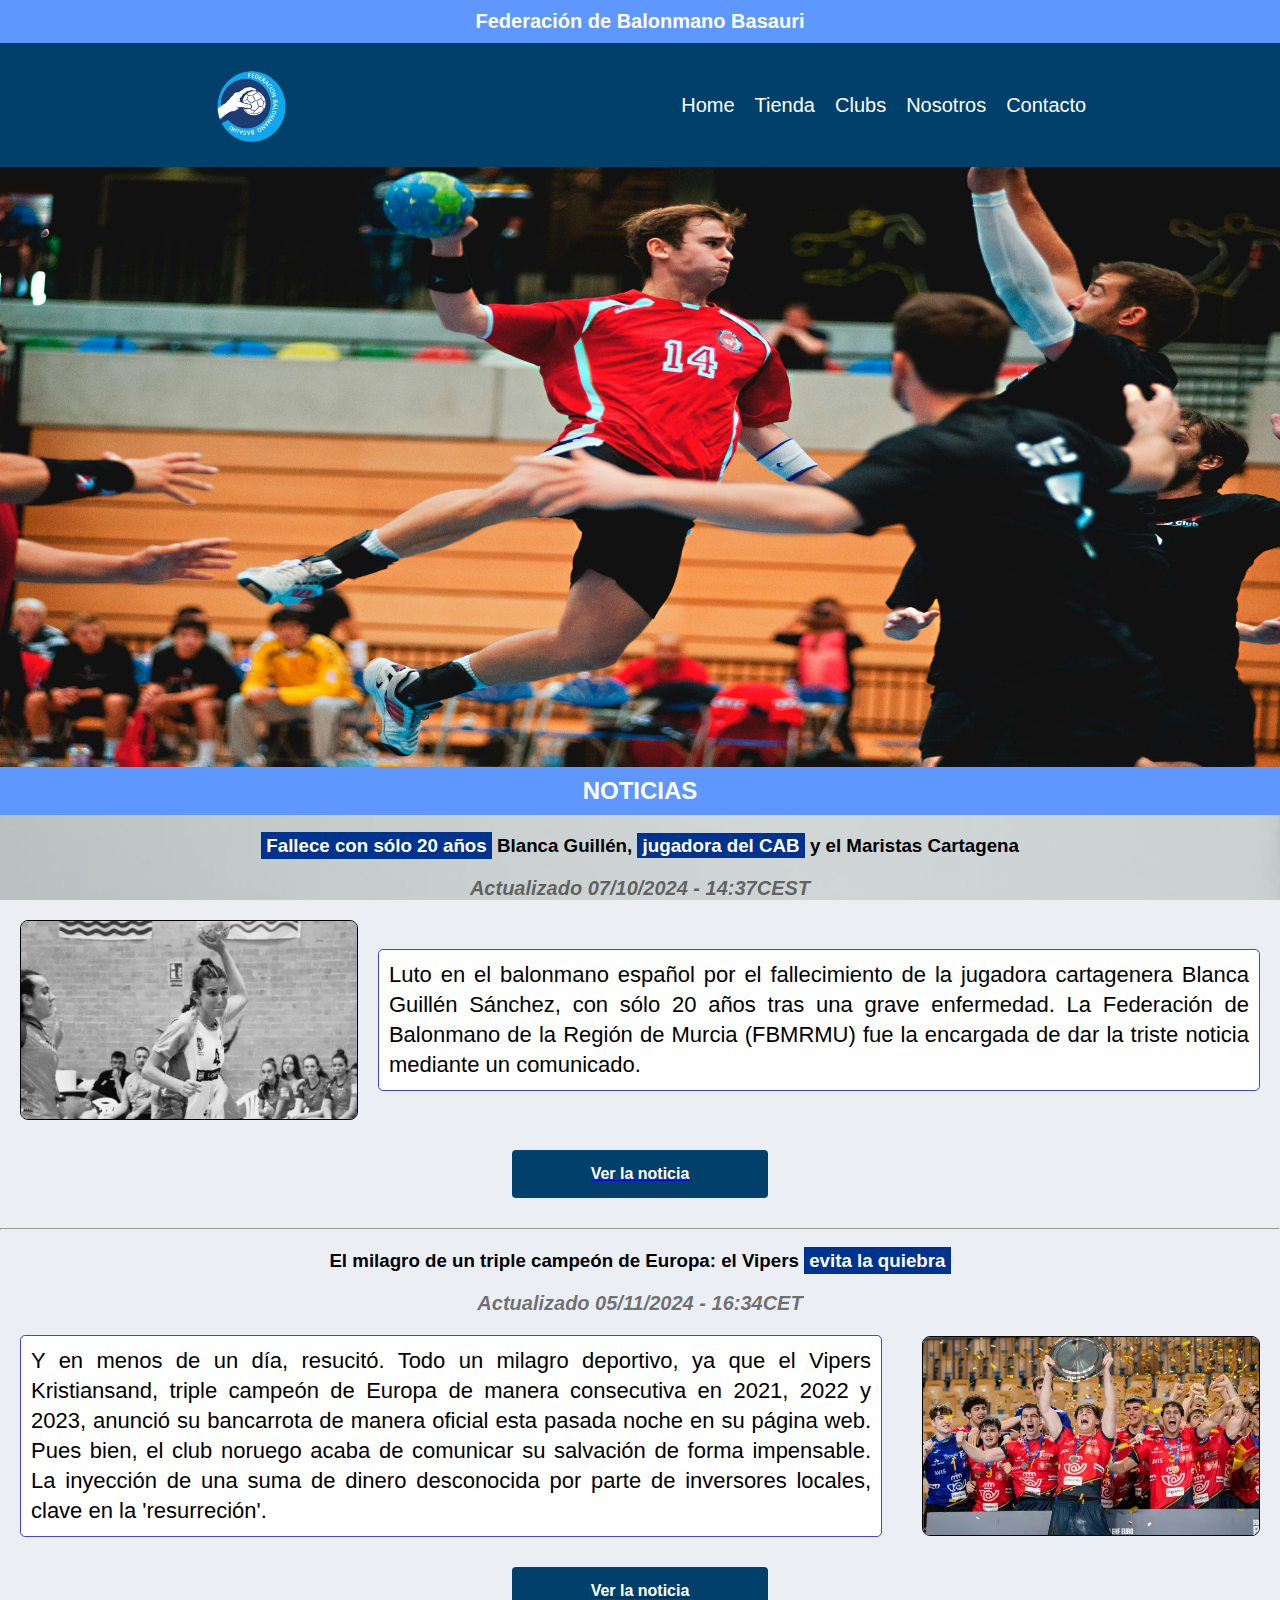
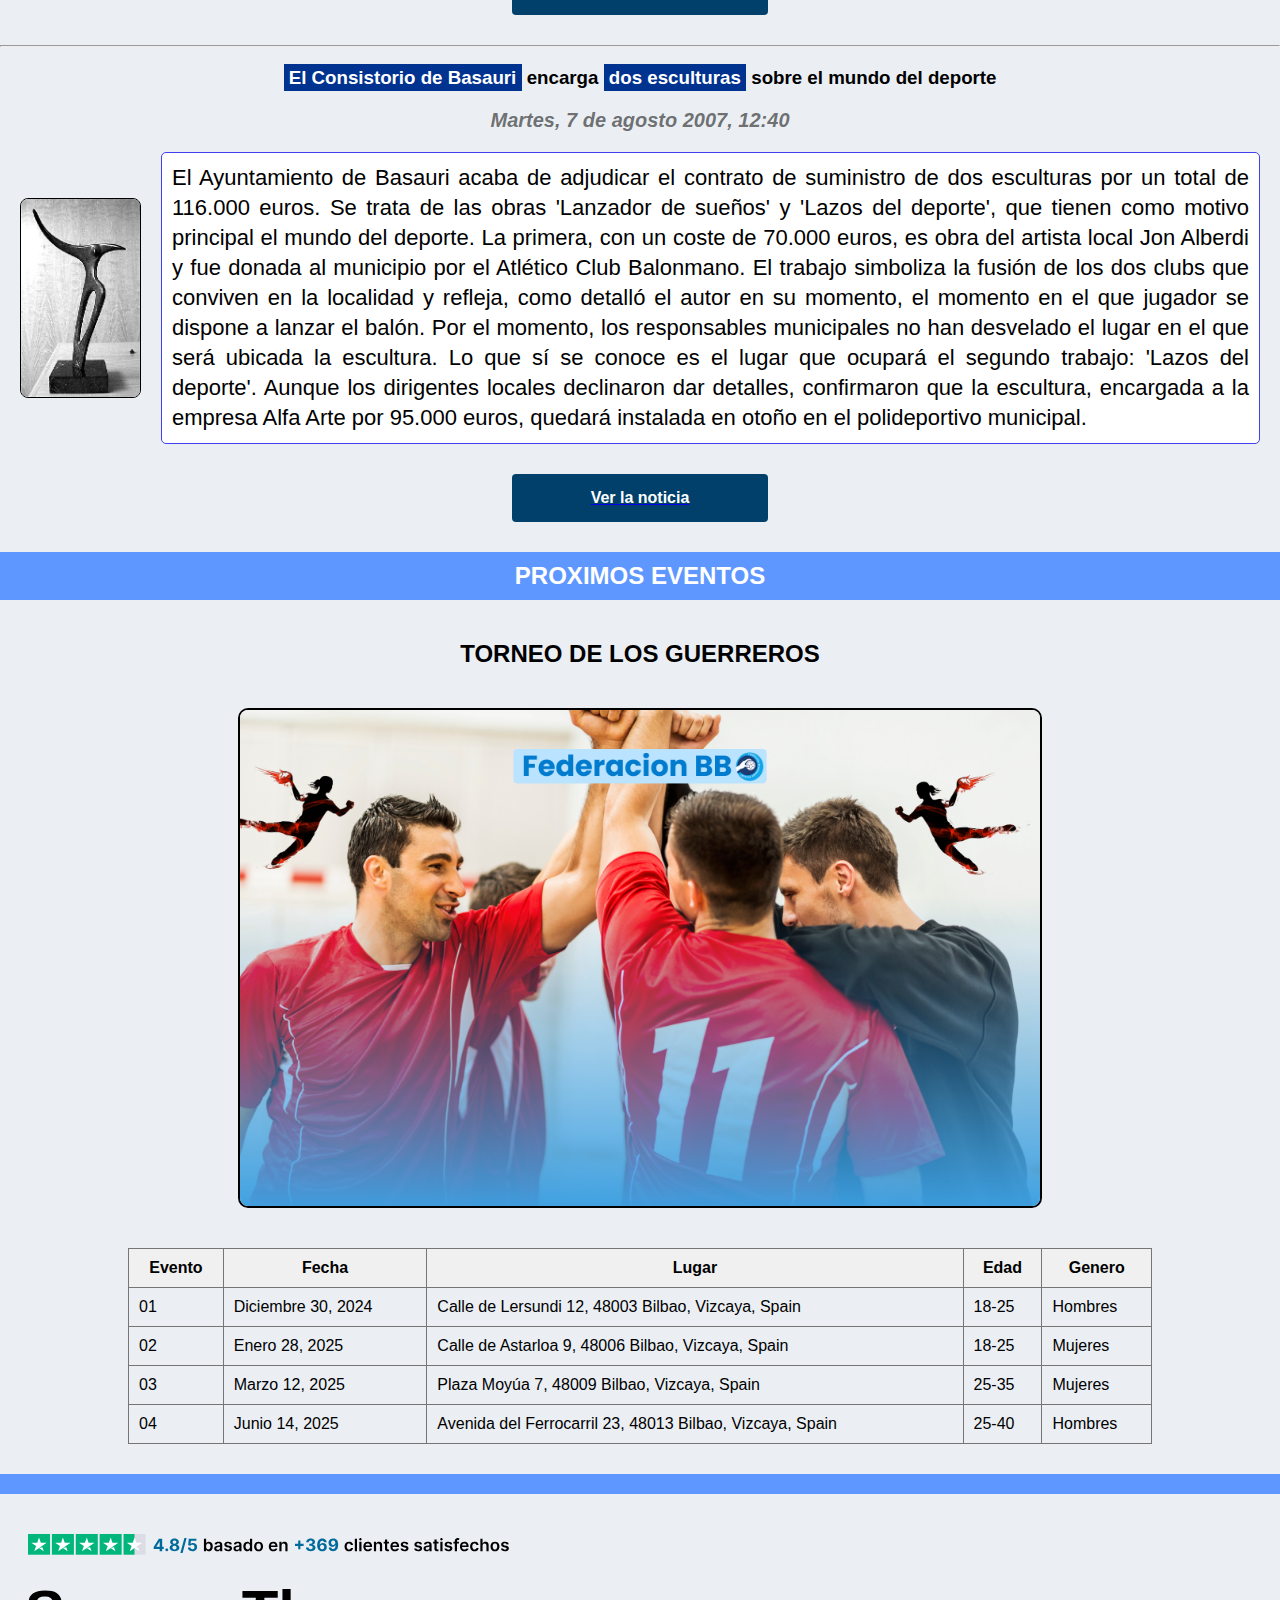
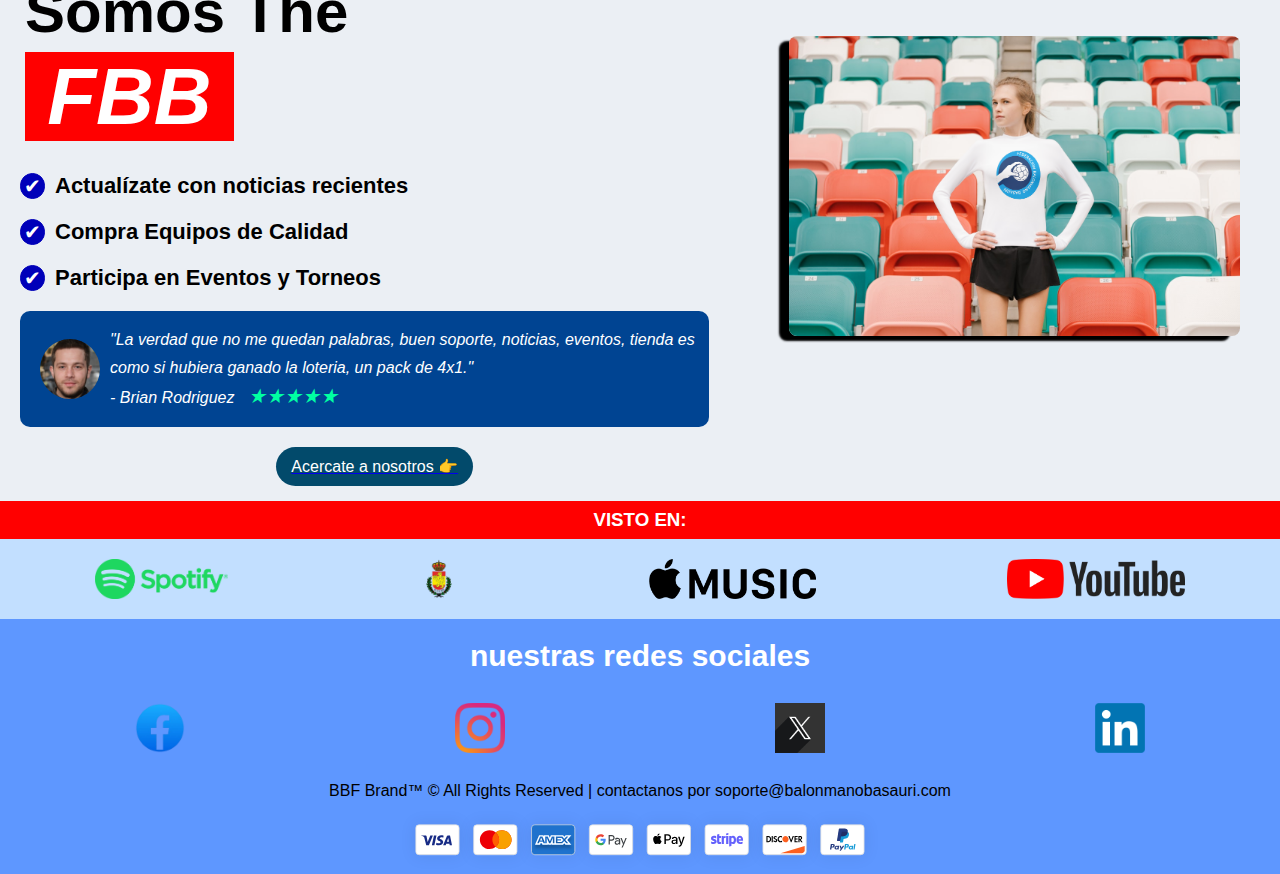
==== commit bdbf10f3: "actualizados17" ====
--- a/index.html
+++ b/index.html
@@ -25,35 +25,24 @@
             <li class="menu"><a href="index.html">Home</a></li>
             <li class="menu"><a href="tienda.html">Tienda</a></li>
             <li class="menu"><a href="clubs.html">Clubs</a></li>
-            <li class="menu"><a href="conocenos.html">Conocenos</a></li>
+            <li class="menu"><a href="conocenos.html">Nosotros</a></li>
             <li class="menu"><a href="contacto.html">Contacto</a></li>
         </ul>
     </nav>
 </header>
     <main>
-        <div class="aboutus">
-            <div class="somosoptimization">
-                <img class="happycustomers" src="images/HappyCustomers.svg">
-                    <h2 class="text-wrapper">Somos The<span style="background-color: red; color:white; font-size: 80px; font-style: italic;"><br>&nbsp;CoderS&nbsp;<br></span></h2>
-                 <div class="somosp">
-                     <p><span style="color: white; border: 1px solid rgb(0, 0, 185); padding: 0 3px 0 3px; border-radius: 40px; margin-right: 10px; background-color:rgb(0, 0, 185)" >✔</span><span style="color: black; font-weight: bold; font-size: 22px;">pagina fiable con seguro SSL</span></p>
-                     <p><span style="color: white; border: 1px solid rgb(0, 0, 185); padding: 0 3px 0 3px; border-radius: 40px; margin-right: 10px; background-color:rgb(0, 0, 185)" >✔</span><span style="color: black; font-weight: bold; font-size: 22px;">tienda online con ropa de calidad</span></p>
-                     <p><span style="color: white; border: 1px solid rgb(0, 0, 185); padding: 0 3px 0 3px; border-radius: 40px; margin-right: 10px; background-color:rgb(0, 0, 185)" >✔</span><span style="color: black; font-weight: bold; font-size: 22px;">noticias y eventos continuos</span></p>
-
-                <div class="testimony1">
-                    <img src="images/Face1.jpeg">
-                    <p class="testimonytext">"La verdad que no me quedan palabras, buen soporte, noticias, eventos, tienda es como si hubiera ganado la loteria, un pack de 4x1."<br>- Brian Rodriguez&nbsp;&nbsp;&nbsp;<span style="color:#00ffa2; font-size: 20px;">★★★★★</span></p>
-                </div>
-                <a href="conocenos.html"><p class="acercate1">Acercate a nosotros 👉 </p></a>
+        <div class="home1">
+            <div id="open-button" oneclick="document.querySelector('#dialog').showModal()">
+            <img src="images/homeball1.jpg">
             </div>
+            <dialog id="dialog">
+                <h1>Bienvenidos a la pagina official del FBB</h1>
+                <form method="dialog">
+                    <button id="close-button">Cerrar</button>
+                </form>
+            </dialog>
         </div>
-
-            <div>
-                <img class="branding1" src="images/branding.png" alt="Team Logo">
-            </div>
-
-        </div>
-        <h2 class="noti1">Noticias</h2>
+        <h2 class="noti1">NOTICIAS</h2>
         <div class="noticias">
 
             <h3><span style="background-color: rgb(0, 50, 143); color:white; padding: 3px 0 3px 0">&nbsp;Fallece con sólo 20 años&nbsp;</span> Blanca Guillén, <span style="background-color: rgb(0, 50, 143); color:white; padding: 2px 0 2px 0">&nbsp;jugadora del CAB&nbsp;</span>&nbsp;y el Maristas Cartagena</h3>
@@ -96,18 +85,79 @@
         </div>
 
         <div class="torneosdiv">
-            <div class="torneos">Proximos Eventos - Torneos</div>
+            <div class="torneos">PROXIMOS EVENTOS</div>
             <h2>TORNEO DE LOS GUERREROS</h2>
             <img src="images/Torneoimg.png">
-            <ul>
-                <li>Fecha:  Empieza 11/29/2024 - Termina 15/01/2025</li>
-                <li>Direccion: San Mames Zumarkalea, 12.</li>
-                <li>Equipos participados: Equipo de Basauri</li>
-            </ul>
+            <table>
+                <tr>
+                    <th>Evento</th>
+                    <th>Fecha</th>
+                    <th>Lugar</th>
+                    <th>Edad</th>
+                    <th>Genero</th>
+                </tr>
+                <tr>
+                    <td>01</td>
+                    <td>Diciembre 30, 2024</td>
+                    <td>Calle de Lersundi 12, 48003 Bilbao, Vizcaya, Spain</td>
+                    <td>18-25</td>
+                    <td>Hombres</td>
+                </tr>
+                <tr>
+                    <td>02</td>
+                    <td>Enero 28, 2025</td>
+                    <td>Calle de Astarloa 9, 48006 Bilbao, Vizcaya, Spain</td>
+                    <td>18-25</td>
+                    <td>Mujeres</td>
+                </tr>                <tr>
+                    <td>03</td>
+                    <td>Marzo 12, 2025</td>
+                    <td>Plaza Moyúa 7, 48009 Bilbao, Vizcaya, Spain</td>
+                    <td>25-35</td>
+                    <td>Mujeres</td>
+                </tr>
+                <tr>
+                    <td>04</td>
+                    <td>Junio 14, 2025</td>
+                    <td>Avenida del Ferrocarril 23, 48013 Bilbao, Vizcaya, Spain</td>
+                    <td>25-40</td>
+                    <td>Hombres</td>
+                </tr>
+            </table>
         </div>
         <div class="quotediv">
-            <div class="quote">Testimonio del Medico</div>
-            <img src="images/IbaiQuote.png">
+            <div class="quote"></div>
+        </div>
+        <div class="aboutus">
+            <div class="somosoptimization">
+                <img class="happycustomers" src="images/HappyCustomers.svg">
+                    <h2 class="text-wrapper">Somos The<span style="background-color: red; color:white; font-size: 80px; font-style: italic;"><br>&nbsp;FBB&nbsp;<br></span></h2>
+                 <div class="somosp">
+                     <p><span style="color: white; border: 1px solid rgb(0, 0, 185); padding: 0 3px 0 3px; border-radius: 40px; margin-right: 10px; background-color:rgb(0, 0, 185)" >✔</span><span style="color: black; font-weight: bold; font-size: 22px;">Actualízate con noticias recientes</span></p>
+                     <p><span style="color: white; border: 1px solid rgb(0, 0, 185); padding: 0 3px 0 3px; border-radius: 40px; margin-right: 10px; background-color:rgb(0, 0, 185)" >✔</span><span style="color: black; font-weight: bold; font-size: 22px;">Compra Equipos de Calidad</span></p>
+                     <p><span style="color: white; border: 1px solid rgb(0, 0, 185); padding: 0 3px 0 3px; border-radius: 40px; margin-right: 10px; background-color:rgb(0, 0, 185)" >✔</span><span style="color: black; font-weight: bold; font-size: 22px;">Participa en Eventos y Torneos</span></p>
+
+                <div class="testimony1">
+                    <img src="images/Face1.jpeg">
+                    <p class="testimonytext">"La verdad que no me quedan palabras, buen soporte, noticias, eventos, tienda es como si hubiera ganado la loteria, un pack de 4x1."<br>- Brian Rodriguez&nbsp;&nbsp;&nbsp;<span style="color:#00ffa2; font-size: 20px;">★★★★★</span></p>
+                </div>
+                <a href="conocenos.html"><p class="acercate1">Acercate a nosotros 👉 </p></a>
+            </div>
+        </div>
+
+            <div>
+                <img class="branding1" src="images/branding.png" alt="Team Logo">
+            </div>
+
+        </div>
+        <main class="vistoen">
+            <h3>VISTO EN:</h3>
+        </main>
+        <div class="featured">
+                <img class="brand" src="images/Spotify.png">
+                <img class="brand" src="images/FederacionEspana.png">
+                <img class="brand" src="images/applemusic.png">
+                <img class="brand" src="images/Youtube.png">
         </div>
     </main>
 </body>
@@ -123,7 +173,7 @@
     </nav>
     <div class="copyright">
     <p>BBF Brand™ © All Rights Reserved | contactanos por soporte@balonmanobasauri.com</p>
-    <img src="images/Payment.svg" alt="payment seal">
+    <img class="paymentseal" src="images/Payment.svg" alt="payment seal">
 </div>
 </footer>
 </html>
--- a/css/style.css
+++ b/css/style.css
@@ -47,16 +47,15 @@
   display:flex;
   flex-direction: column;
   height: 100%;
-  font-style: normal;
   color: var(--textcolor);
+  font-family: var(--font);
 
 }
 #tienda main{
 	text-align:center;
-
-}
-
-#tienda h1{
+}
+
+#tienda main h1{
 padding: 20px;
 font-size:4rem;
 font-weight: bold;
@@ -64,7 +63,7 @@
 margin:5px;
 }
 
-#tienda h2{
+#tienda main h2{
   padding: 20px;
 	font-size:2rem;
 	font-weight: bold;
@@ -73,7 +72,7 @@
 }
 
 
-#tienda a{
+#tienda main a{
 text-decoration:none;
 
 }
@@ -101,14 +100,21 @@
     background-color: rgb(177, 210, 248);
 }
 
-
-#tienda [type="radio"]:nth-of-type(2):checked ~ .galeria .card:not(.camiseta),
-#tienda [type="radio"]:nth-of-type(3):checked ~ .galeria .card:not(.shorts),
-#tienda [type="radio"]:nth-of-type(4):checked ~ .galeria .card:not(.sudadera),
-#tienda [type="radio"]:nth-of-type(5):checked ~ .galeria .card:not(.calcetines)
+/* Si el input con value=todos esta chequeado se muestran todas los figures */
+[value="todos"]:checked ~ .galeria [data-categoria] {
+  display: block;
+}
+
+/* Se ocultan los figures cuyas data-categoria no coincida con el del input chequeado */
+
+#tienda [value="camiseta"]:checked ~ .galeria figure:not([data-categoria="camiseta"]),
+#tienda [value="shorts"]:checked ~ .galeria figure:not([data-categoria="shorts"]),
+#tienda [value="sudadera"]:checked ~ .galeria figure:not([data-categoria="sudadera"]),
+#tienda [value="calcetines"]:checked ~ .galeria figure:not([data-categoria="calcetines"])
 {
   display: none;
 }
+
  /* estilos de la galeria de productos */
 #tienda  .galeria{
   display: grid;
@@ -171,15 +177,7 @@
   color: var(--colortextodestacado);
 }
 
-#tienda footer {
-  background-color: var(--colorbackground);
-  width: 100%;
-  height: 30vh;
-  min-height:30vh;
-  color: white;
-  padding:20px;
-  padding-bottom:3rem;
-}
+
 
 /*** estilos para el modal ***/
 #tienda .modal {
@@ -279,7 +277,8 @@
   right: 24px;
   top: 10px;
 }
-
+/** animación para mostrar el modal **/
+/*se oculta*/
 @keyframes fadeOut {
   from {
     opacity: 1;
@@ -289,7 +288,7 @@
     opacity: 0;
   }
 }
-
+/*se muestra*/
 @keyframes fadeIn {
   from {
     opacity: 0;
@@ -299,7 +298,7 @@
     opacity: 1;
   }
 }
-
+/*se mueve desde fuera del viewport al punto y=o*/
 @keyframes slideUp {
   from {
     transform: translateY(100vh);
@@ -309,7 +308,7 @@
     transform: translateY(0);
   }
 }
-
+/*se mueve desde fuera el viewport hasat furea de el*/
 @keyframes slideDown {
   from {
     transform: translateY(0);
@@ -321,7 +320,8 @@
 }
 
 /* Estilos para móviles */ 
-@media (max-width: 768px) { 
+/*aplica desde 0px hasta 600px*/
+@media only screen and (max-width: 600px) { 
   #tienda .filtrosgaleria{
     display:flex;
     flex-direction:column;
@@ -329,8 +329,17 @@
     justify-content:center;
 
   }
-  #tienda h1{
-    font-size:2.5rem;
+  #tienda main h1{
+    font-size:2.8rem;
+  }
+
+}
+/* Estilos para tablet */ 
+/*aplica desde 600px hasta 768px*/
+@media only screen and (min-width: 600px) and (max-width: 768px){ 
+  #tienda main h1{
+    font-size:3.2rem;
+    color:red;
   }
 
 }
@@ -372,50 +381,43 @@
     gap: 1rem;
     text-decoration: none;
   }
-
-#clubs .button{
-    position: relative;
+/*Primero el estilo del propio botón*/
+#clubs .button{  /*botones con transparencias para los diferentes equipos, aqui se establece el estilo de cada botón*/
+    position: relative; /*Esto permite que los pseudo-elementos como ::before se posicionen correctamente dentro del botón*/
     display: flex;
     width: 100%;
     height: 10rem;
     border-radius: 10%;
-    background-position: 1%;
-    justify-content: center;
-    text-align: center;
     cursor: pointer;
     text-decoration: none;
+    justify-content: center;
     border: none;
-    background-size: 100%;
-    background-repeat: no-repeat;
-    background-image: var(--colorbackground);
-    overflow: hidden;
-    font-weight: bold;
-  }
-
-#clubs .button:hover{
+    overflow: hidden;/*Evita que elementos hijos o pseudo-elementos se desborden del contenedor*/
+  }
+
+#clubs .button:hover{ /*aqui se establece el cambio de escala del botón al pasar el raton por encima*/
     transform: scale(1.1);
-    opacity: 5;
     transition: 2s;
   }
-
-#clubs .button::before{
+/*el estilo del contenido del boton*/
+#clubs .button::before{ /*El pseudo-elemento ::before crea una capa adicional dentro del botón, que se usa para añadir un fondo decorativo o una textura, aqui establecemos el estilo de la imagen de fondo*/
     content:'';
-    position: absolute;
+    position: absolute; /*Hace que el pseudo-elemento se posicione dentro del botón (relative en el contenedor es necesario).*/
     top: 0;
     left: 0;
     right: 0;
     bottom: 0;
     border-radius: 10%;
-    background-size: cover;
+    background-size: cover; /*la imagen llega a cubrir todo el botón*/
     background-position: center;
     background-repeat: no-repeat;
     opacity: 0.1; 
-    z-index: 1; 
-}
-
-#clubs .button:hover::before{
+    z-index: 1; /*capa 0 boton, capa 1 imagen*/
+}
+
+#clubs .button:hover::before{ /*Este hover especifica que la capa de la imagen cambie segun pase el raton*/
   transition: 0.8s;
-  opacity: 10;
+  opacity: 1;
 }
 
 #clubs .button1::before{ 
@@ -441,20 +443,21 @@
     background-image: url(../images/equipo1.png);
   }
 
-  #clubs .text-over{
+  #clubs .text-over{ /*estilo del texto dentro de cada botón*/
     position: relative;
     display: flex;
     justify-content: center;
     flex-direction: column;
-    z-index: 2;
+    z-index: 2; /*capa 2 texto*/
     color: var(--textcolor);
     font-family: var(--font);
     text-decoration: none;
     font-size: 2.5rem;
     text-align: center;
-}
-
- #clubs .button:hover .text-over{
+    font-weight: bold;
+}
+
+ #clubs .button:hover .text-over{ /*el texto desaparece al bajarle la opacidad cuando pasamos el ratón*/
   transition: 0.2s;
   opacity: 0; 
 }
@@ -474,7 +477,7 @@
   font-size: 1.5rem;
 }
 
-#clubs .texto-superior, .texto-inferior{
+#clubs .texto-superior, .texto-inferior{ /*estilo de los textos explicativos de los equipos almacenados dentro de una caja*/
   padding: 1rem;
   margin: 1rem;
   width: 62.5rem;
@@ -488,7 +491,7 @@
   font-family: var(--font);
 }
 
-#clubs .imagen-contenedor {
+#clubs .imagen-contenedor { /*estilo del contenedor de las imagenes siendo esta relative para que el mensaje de campeones emerja delante de la imagen*/
   position: relative;
   display: flex;
   justify-content: center;
@@ -496,12 +499,12 @@
   align-items: center;
 }
 
-#clubs .imagen-contenedor img {
+#clubs .imagen-contenedor img { /*especifica que las imagenes bajan a una capa menor */
   position: relative;
   z-index: -1; 
 }
 
- #clubs .mensaje-campeones {
+ #clubs .mensaje-campeones { /*mensaje de campeones emergente de la imagen*/
   position: absolute;
   top: 0;
   left: 0;
@@ -515,7 +518,7 @@
   z-index: 1;
 }
 
-#clubs .mensaje-campeones p {
+#clubs .mensaje-campeones p { /*estilo del mensaje campeones*/
   color: white;
   font-size: 3rem;
   text-align: center;
@@ -524,13 +527,13 @@
   border-radius: 10px;
 }
 
-#clubs .imagen-contenedor:hover .mensaje-campeones {
+#clubs .imagen-contenedor:hover .mensaje-campeones { /*este hover especifica que el mensaje aparezca al pasar el ratón*/
   opacity: 1;
   pointer-events: auto;
   animation: agrandar 4s;
 }
 
-@keyframes agrandar{
+@keyframes agrandar{ /* la animación del mensaje quee se agranda*/
   0% {
     transform: translate(0%, 0%) scale(1);
     opacity: 0.5;
@@ -544,37 +547,112 @@
     opacity: 1;
   }
 }
- #clubs .balon {
+ #clubs .balon { /*estilo de la animación del balón al principio de la pagina*/
   background: url(/images/handball-modified.jpg);
   background-size: 100px 100px;
   height: 100px;
   width: 100px;
   position: absolute;
-  -webkit-animation:roll 4.5s infinite;
-  -moz-animation:roll 20s infinite;
   animation:roll 20s infinite;
 }
 
-@-moz-keyframes roll {  
-  0% {left:0px; -webkit-transform: rotate(-360deg);}
-  50% {left:1800px; -webkit-transform: rotate(360deg);}
-  100% {left:0px; -webkit-transform: rotate(-360deg);}
-}
-@-webkit-keyframes roll { 
-  0% {left:0px; -webkit-transform: rotate(-360deg);}
-  50% {left:1800px; -webkit-transform: rotate(360deg);}
-  100% {left:0px; -webkit-transform: rotate(-360deg);}
-}
-
-@keyframes roll { 
-  0% {left:0px; -webkit-transform: rotate(-360deg);}
-  50% {left:1800px; -webkit-transform: rotate(360deg);}
-  100% {left:0px; -webkit-transform: rotate(-360deg);}
-}
-
-
+@keyframes roll { /*especificaciones de la animación de roll para que pase por toda la pantalla y ruede*/
+  0% {
+    left:0px; transform:  rotate(-360deg);
+  }
+  50% {
+    left:1800px; transform:  rotate(360deg);
+  }
+  100% {
+    left:0px;  transform:  rotate(-360deg);
+  }
+}
 
 /* Estilos para móviles */ 
+@media (max-width: 600px) { 
+  
+  #clubs {
+    display:flex;
+    flex-direction:column;
+    text-align:center;
+    justify-content:center;
+    font-family: var(--font);
+  }
+
+  #clubs h1{
+    text-align: center;
+    font-size: 2rem;
+  }
+  
+  #clubs .button-container {
+    display: flex;
+    flex-direction: column;
+    width: 100%;
+    gap: 0.3rem;
+  }
+  
+  #clubs .text-over{
+    font-size: 1.5rem;
+    width: 100%;
+    text-align: center;
+  }
+
+  #clubs .teams div {
+    display: flex;
+    flex-direction: column;
+    align-items: center;
+    text-align: center;
+    margin-bottom: 1.5rem;
+    width: 100%;
+    font-size: 0.5rem;
+  }
+  
+#clubs .teams img {
+  width: 80%;
+  margin-right: 0.7rem;
+}
+
+#clubs .teams h2 {
+  text-align: center;
+  width: 100%;
+  margin-bottom: 0.3rem;
+  font-size: 1.5rem;
+}
+
+#clubs .imagen-contenedor {
+  display: flex;
+  flex-direction: row;
+  align-items: center;
+  justify-content: center;
+  width: 100%;
+}
+
+#clubs .mensaje-campeones p {
+  position: absolute;
+  text-align: center;
+  width: 80%;
+  font-size: 0.5rem;
+}
+
+#clubs .imagen-contenedor img {
+  width: 80%;
+  margin-right: 0.5rem;
+}
+
+#clubs .texto-superior{
+width: 50%;
+text-align: right;
+font-size: 0.3rem;
+}
+
+#clubs .texto-inferior {
+  width: 50%;
+  text-align: center;
+  font-size: 0.3rem;
+}
+}
+
+/* Estilos para tablets*/ 
 @media (max-width: 768px) { 
   
   #clubs {
@@ -582,7 +660,7 @@
     flex-direction:column;
     text-align:center;
     justify-content:center;
-    font-family: var();
+    font-family: var(--font);
   }
 
   #clubs h1{
@@ -679,17 +757,17 @@
 }
 
 #nosotros h1 {
-padding: 20px;
-font-size:4rem;
-font-weight: bold;
-}
-
-#nosotros h1 {
+  padding: 20px;
+  font-size:4rem;
+  font-weight: bold;
   color: var(--colortextodestacado);
   margin: 10px;
   text-align: center;
-  font-size: 4rem; 
-}
+  }
+  
+  #nosotros h3 {
+    text-align: center;
+  }
 
 #nosotros .contenido{
   display: flex;
@@ -697,7 +775,7 @@
   padding: 20px;
   background-color: white;
   border-radius:10px;
-  margin: 35px;
+  margin: 20px;
 
 }
 
@@ -755,6 +833,17 @@
   border-radius: 10px;
   padding: 20px;
   margin: 30px;
+  text-align: justify;
+}
+#nosotros .precios li, nosotros .condiciones{
+  margin: 0 10px;
+  padding: 10px;
+}
+
+#nosotros .precios:hover, #nosotros .condiciones:hover{
+  background-color:var(--colorbackground);
+  color:var(--textcolor);
+  transition:background-color 0.3s
 }
 
 #nosotros .botones {
@@ -774,7 +863,43 @@
   background-color: #e1e7ec; 
 }
 
-@media (max-width: 750px) {
+#nosotros .pic-carrusel {
+  display: flex;
+  overflow: hidden;
+  width:700px;
+  margin: 0 auto;
+  position: relative;
+  gap: 10px;
+  width: max-content;
+}
+
+#nosotros .pic-carrusel img {
+  width:600px;
+  height:350px;
+  object-fit: cover;
+  border-radius: 12px;
+
+}
+
+@keyframes scroll-carrusel {
+  0% {
+    transform: translateX(0%); 
+  }
+  100% {
+    transform: translateX(-45%); 
+  }
+}
+
+
+#nosotros .pic-carrusel {
+  animation: scroll-carrusel 50s linear infinite;
+}
+
+#nosotros .pic-carrusel:hover {
+  animation-play-state: paused; 
+}
+
+@media (max-width: 600px) {
   #nosotros .contenido {
     flex-direction: column; 
     text-align: center; 
@@ -806,7 +931,45 @@
 }
 
 }
-@media (max-width: 750px) {
+@media (max-width: 600px) {
+  #nosotros h1 {
+    font-size: 2.5rem; 
+  }
+}
+
+@media (max-width: 768px) {
+  #nosotros .contenido {
+    flex-direction: column; 
+    text-align: center; 
+  }
+
+  #nosotros .img1, #nosotros .img2, #nosotros .img3 {
+    order: 2; 
+  }
+
+  #nosotros .parrafo1, #nosotros .parrafo2, #nosotros .parrafo3 {
+    order: 1; 
+  }
+ 
+  #nosotros .img1 img, #nosotros .img2 img, #nosotros .img3 img {
+    max-width: 90%; 
+    margin: 0 auto; 
+  }
+
+  #nosotros #hazte-socio{
+    display: flex;
+    flex-direction: column;
+    gap: 10px;
+  }
+  
+  #nosotros .botones {
+  display: flex;
+  flex-direction: column;
+  align-items: center;
+}
+
+}
+@media (max-width: 768px) {
   #nosotros h1 {
     font-size: 2.5rem; 
   }
@@ -820,6 +983,32 @@
   text-decoration: none;
   list-style: none;
   list-style-type: none;
+}
+
+table {
+  justify-self: center;
+  border-collapse: collapse;
+  border: 1px solid #ddd;
+  width: 80%;
+  margin-bottom: 30px;
+}
+
+th, td {
+  border: 1px solid #757575;
+  padding: 10px;
+}
+
+th {
+  background-color: #f0f0f0;
+  font-weight: bold;
+
+}
+
+dialog {
+  border: 1px solid black;
+  border-radius: 5px;
+  padding: 10px;
+  width: 300px;
 }
 
 .anouncementbar {
@@ -834,7 +1023,6 @@
   font-size: 20px;
 }
 
-
 .header1 {
   position: sticky;
   top:43px;
@@ -873,6 +1061,26 @@
   transition: 1s ease;
 }
 
+#index1 .home1 h1 {
+  color: white;
+  text-align: center;
+  display: flex;
+  position:absolute;
+  top: 10%;
+  left: 50%;
+  transform: translateX(-50%);
+  background-color: #002750;
+  padding: 10px;
+  border-radius: 10px;
+}
+
+#index1 .home1 img {
+  height: 600px;
+  width: 100%;
+  margin: 0 auto;
+  display: flex;
+}
+
 .header1 .ul1 a:hover {
 transform: scale(0.95);
 font-weight: bold;
@@ -890,8 +1098,8 @@
 display: flex;
 align-items: center;
 justify-content: space-around;
-
-}
+}
+
 #index1 .branding1 {
   margin: 40px;
   margin-top: 20px;
@@ -899,6 +1107,29 @@
   height: 300px;
   box-shadow: black -10px 5px 2px;
 }
+
+#index1 .vistoen {
+  text-align: center;
+  background-color: red;
+  color: white;
+  padding: 8px 0 8px 0;
+}
+
+#index1 .featured {
+  display: flex;
+  flex-direction: row;
+  justify-content: space-around;
+  align-items: center;
+  padding: 20px 0 20px 0;
+  background-color: #c2dfff;
+}
+
+#index1 .featured img {
+  height: 40px;
+  width: 0 auto;
+}
+
+
 
 #index1 .aboutus .text-wrapper {
 color: black;
@@ -1144,6 +1375,27 @@
 
 @media (max-width: 768px) {
 
+
+  #index1 .home1 h1 {
+    color: white;
+    text-align: center;
+    display: flex;
+    position:absolute;
+    top: 7%;
+    left: 50%;
+    transform: translateX(-50%);
+    background-color: #002750;
+    padding: 10px;
+    border-radius: 10px;
+    font-size: 20px;
+  }
+  
+  #index1 .home1 img {
+    height: 400px;
+    width: 100%;
+    margin: 0 auto;
+    display: flex;
+  }
   
 .anouncementbar {
     font-size: 15px;
@@ -1250,6 +1502,18 @@
   margin-bottom: 10px;
 }
 
+#index1 .vistoen {
+  text-align: center;
+  background-color: red;
+  color: white;
+  padding: 8px 0 8px 0;
+}
+
+#index1 .featured img {
+  height: 30px;
+  width: 0 auto;
+}
+
 #index1 .trust1 img {
   display: flex;
   height: 20px;
@@ -1400,6 +1664,28 @@
 
 @media (max-width: 600px) {
 
+
+  #index1 .home1 h1 {
+    color: white;
+    text-align: center;
+    display: flex;
+    position:absolute;
+    top: 6.3%;
+    left: 50%;
+    transform: translateX(-50%);
+    background-color: #002750;
+    padding: 10px;
+    border-radius: 10px;
+    font-size: 16px;
+  }
+  
+  #index1 .home1 img {
+    height: 400px;
+    width: 100%;
+    margin: 0 auto;
+    display: flex;
+  }
+
   
   .anouncementbar {
     font-size: 15px;
@@ -1496,6 +1782,11 @@
   margin-bottom: 10px;
 }
 
+#index1 .featured img {
+  height: 25px;
+  width: 0 auto;
+}
+
 #index1 .trust1 img {
   display: flex;
   height: 20px;
@@ -1635,6 +1926,8 @@
 }
 }
 
+
+
 /*************** ESTILOS CONTACTO****************/
 
 #contacto {
@@ -1644,6 +1937,7 @@
 align-items:center;
 padding:2rem;
 font-size:1.2rem;
+font-family: var(--font);
 color: var(--textcolor);
 }
 
@@ -1664,6 +1958,7 @@
 height: 50%;
 margin: 2rem;
 padding: 0.5rem;
+font-weight: bold;
 }
 
 #contacto h3{
@@ -1747,6 +2042,9 @@
 padding: 2rem;
 text-align: center;
 }
+#contacto a:hover{
+  opacity: 0.5;
+}
 #contacto .aviso {
 font-size: 1rem;
 margin: 1rem;
@@ -1778,9 +2076,9 @@
 }
 
 #contacto .sugerencias { 
-  width: 60%;
-  margin: 10rem;
-  padding: 2rem;
+width: 60%;
+margin: 10rem;
+padding: 2rem;
 line-height: rem;
   }
   #contacto .sugerencias ul{ 
@@ -1789,9 +2087,9 @@
       
   #contacto .sugerencias label{ 
 display:block;
- margin:1rem;
- width: 20%;
- text-align: center;
+margin:1rem;
+width: 20%;
+text-align: center;
     }
 
 /** botón leer mas, leer menos **/
@@ -1839,7 +2137,7 @@
 
 /* Estilos para móviles */ 
 
-@media (max-width: 768px) { 
+@media (max-width: 600px) { 
   #contacto .formulario h3 {
 font-size: 1rem;
    }
@@ -1851,10 +2149,10 @@
 width: 40%;
 }
 #contacto .formulario h3{
-ont-size: 2rem;
+font-size: 2rem;
 }
 #contacto .formulario input{
-  font-size: 1.2rem;
+font-size: 1.2rem;
 }
       
 }
@@ -1865,6 +2163,7 @@
   flex-direction: column;
   height: 100%;
   font-style: normal;
+  font-family: var(--font);
   color: var(--textcolor);
   font-size: 1.2rem;
 }
@@ -1904,7 +2203,7 @@
 
 /* Estilos para móviles */ 
 
-@media (max-width: 768px) { 
+@media (max-width: 600px) { 
   #rgdp .proteccion-datos{
     width:100%;
 
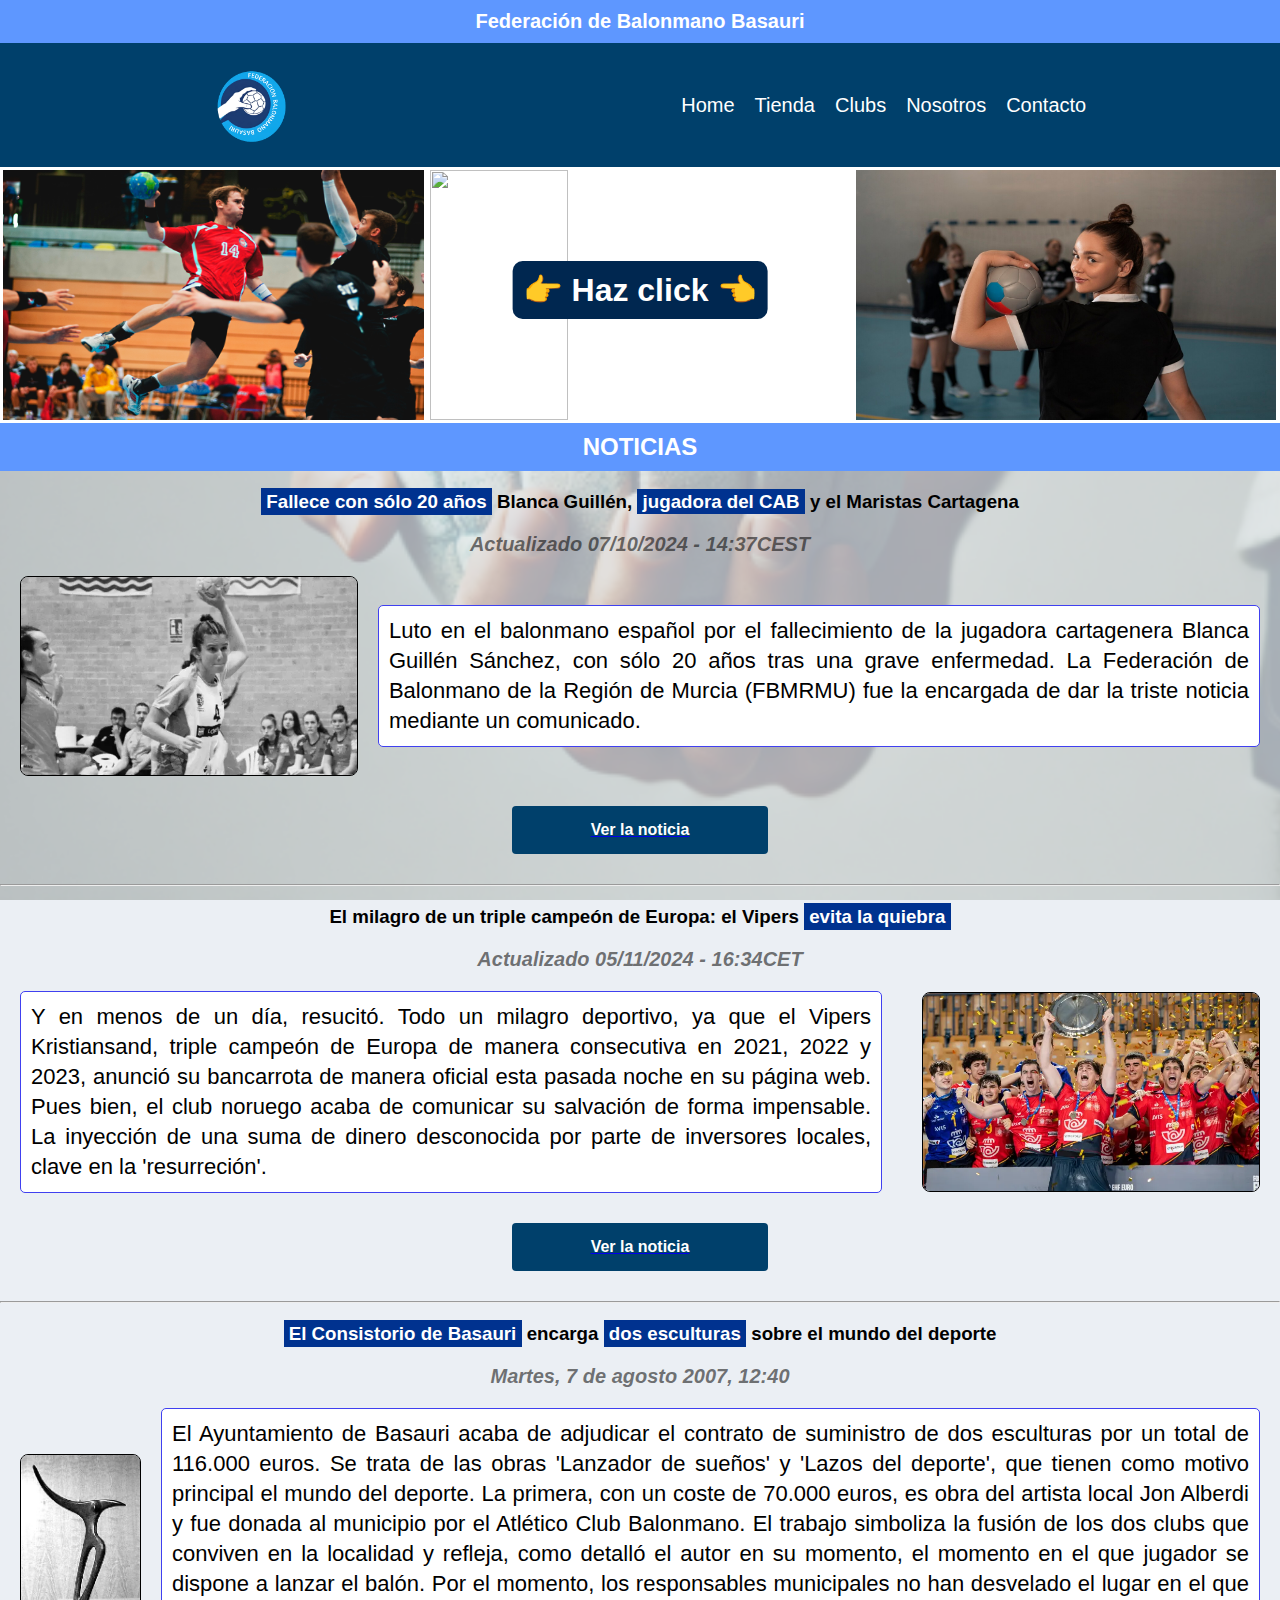
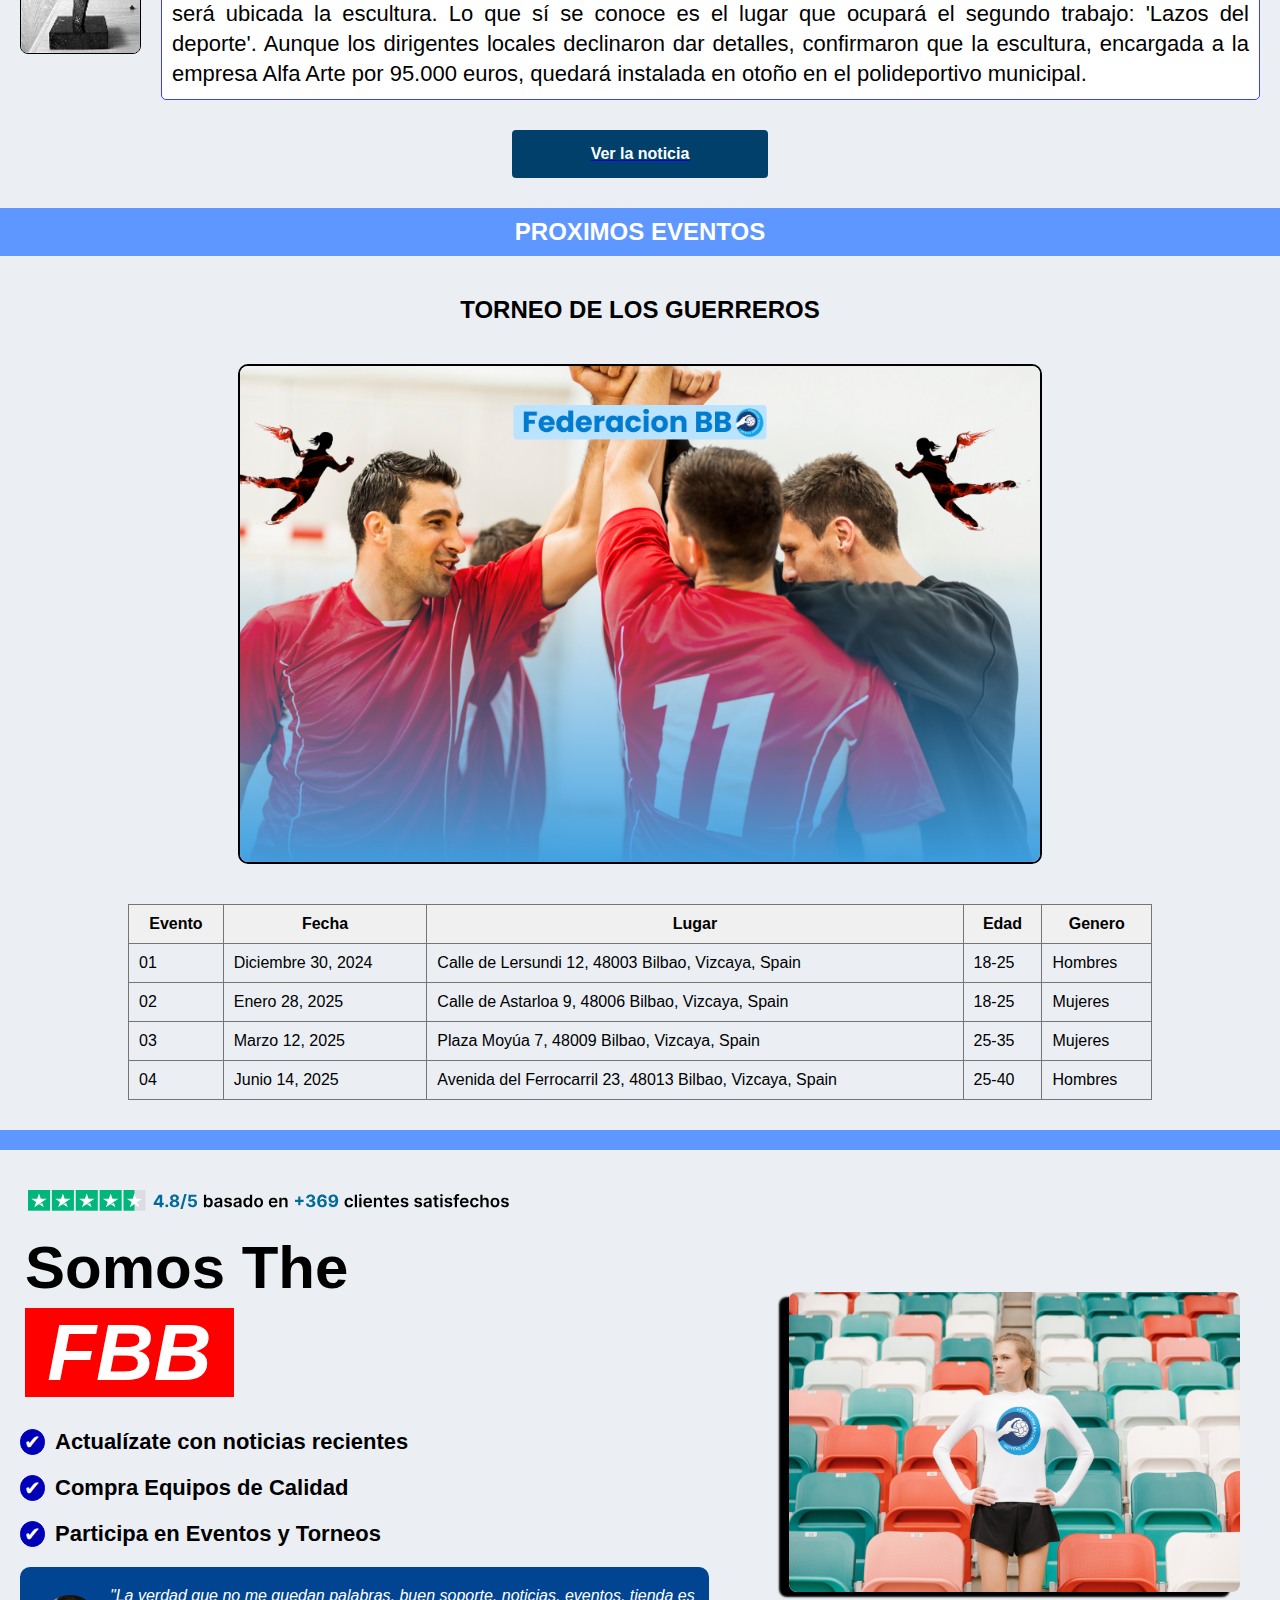
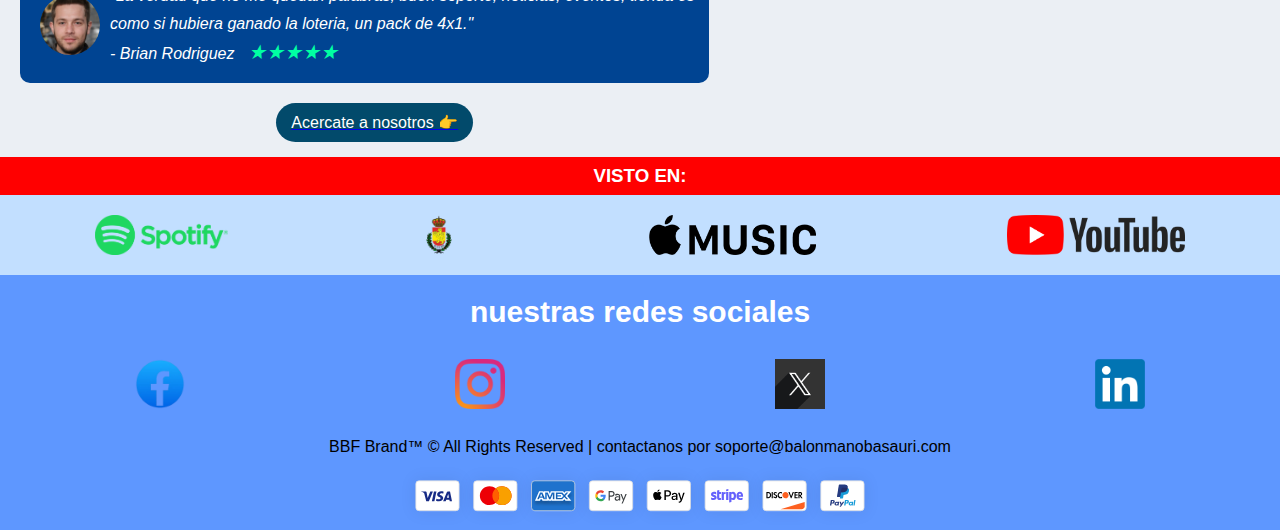
==== commit 10179ae5: "actualizado30" ====
--- a/index.html
+++ b/index.html
@@ -32,11 +32,16 @@
 </header>
     <main>
         <div class="home1">
-            <div id="open-button" oneclick="document.querySelector('#dialog').showModal()">
-            <img src="images/homeball1.jpg">
+            <div class="homeimage">
+            <img class="homeimage1" src="images/homeball1.jpg">
+            <img class="homeimage2" src="images/homeball2.jpg">
+            <img class="homeimage3" src="images/homeball3.jpg">
+        </div>
+            <div id="open-button" onclick="document.querySelector('#dialog').showModal()">
+            <h1>👉 Haz click 👈</h1>
             </div>
             <dialog id="dialog">
-                <h1>Bienvenidos a la pagina official del FBB</h1>
+                <p>¡Bienvenido a la pagina oficial el hogar de FBB los amantes del balonmano! 🏐</p>
                 <form method="dialog">
                     <button id="close-button">Cerrar</button>
                 </form>
--- a/css/style.css
+++ b/css/style.css
@@ -38,10 +38,7 @@
 }
 
 
-/*************** ESTILOS HEADER****************/
-
-
-
+/*************** ESTILOS TIENDA ****************/
 /*************** ESTILOS TIENDA ****************/
 #tienda{
   display:flex;
@@ -101,15 +98,19 @@
 }
 
 /* Si el input con value=todos esta chequeado se muestran todas los figures */
-[value="todos"]:checked ~ .galeria [data-categoria] {
+/* #tienda [value="todos"]:checked ~ .galeria [data-categoria] {
   display: block;
-}
-
+}*/
+/* filtros CSS: https://webdesign.tutsplus.com/how-to-build-a-filtering-component-in-pure-css--cms-33111t */
 /* Se ocultan los figures cuyas data-categoria no coincida con el del input chequeado */
 
 #tienda [value="camiseta"]:checked ~ .galeria figure:not([data-categoria="camiseta"]),
-#tienda [value="shorts"]:checked ~ .galeria figure:not([data-categoria="shorts"]),
-#tienda [value="sudadera"]:checked ~ .galeria figure:not([data-categoria="sudadera"]),
+/*#tienda [value="shorts"]:checked ~ .galeria figure:not([data-categoria="shorts"]),*/
+/*** uso de :has para hacer el filtro "cualquier descendiente" ***/
+*:has(#tienda [value="shorts"]:checked) .galeria figure:not([data-categoria="shorts"]),
+/*#tienda [value="sudadera"]:checked ~ .galeria figure:not([data-categoria="sudadera"]),*/
+/*** filtro con clase ***/
+#tienda [type="radio"]:nth-of-type(4):checked ~ .galeria .card:not(.sudadera),
 #tienda [value="calcetines"]:checked ~ .galeria figure:not([data-categoria="calcetines"])
 {
   display: none;
@@ -117,11 +118,16 @@
 
  /* estilos de la galeria de productos */
 #tienda  .galeria{
-  display: grid;
-  justify-content: center;
-  grid-template-columns: repeat(auto-fit, 300px);
-  grid-auto-rows: 1fr;
-  grid-gap: 1rem;
+  display: grid;/*coloca elementos en cuadricula*/
+  justify-content: center;/* centra horizontalmente*/
+  grid-template-columns: repeat(auto-fit, 300px);/* se crean tantas columnas de 300px como sea posible encajar en el espacio disponible para el grid*/
+  /*grid-template-columns: repeat(auto-fill, minmax(300px, 1fr));
+  /*auto-fill significa que la cuadrícula intentará "llenar automáticamente" el espacio disponible con tantas columnas como quepan*/
+  /*cada columna tendrá como mínimo 300px de ancho, pero si hay más espacio en el contenedor, /*
+  /*las columnas podrán crecer para llenar ese espacio (hasta un máximo de 1 fracción del ancho disponible)*/
+  /*https://www.youtube.com/watch?v=El0OJ6h_2ZI */
+  grid-auto-rows: 1fr;/*alto de la fila = 1 fracción del espacio de alto del viewport disponible*/
+  grid-gap: 1rem;/*espacio entre filas y columnas*/
   padding: 0.5rem;
   margin-top: 1rem;
 }
@@ -140,14 +146,15 @@
 #tienda figure:hover .oferta {
   opacity: 0.8;
   transition: all 0.5s ease;
-
-  p {
-	color:var(--colortextodestacado);
-	background-color:Aquamarine;
-    transform: scale(1.8);
-    transition: all 0.9s ease;
-  }
-}
+}
+
+#tienda figure:hover .oferta p {
+  color: var(--colortextodestacado);
+  background-color: Aquamarine;
+  transform: scale(1.8);
+  transition: all 0.9s ease;
+}
+
  #tienda .card{
   margin: 0;
   color: var(--colortextodestacado);
@@ -178,7 +185,7 @@
 }
 
 
-
+/** Modal: https://webdesign.tutsplus.com/css-only-modal--cms-107772t **/
 /*** estilos para el modal ***/
 #tienda .modal {
   position: fixed;
@@ -278,7 +285,7 @@
   top: 10px;
 }
 /** animación para mostrar el modal **/
-/*se oculta*/
+/*se oculta, se hace transparente*/
 @keyframes fadeOut {
   from {
     opacity: 1;
@@ -288,7 +295,7 @@
     opacity: 0;
   }
 }
-/*se muestra*/
+/*se muestra, se hace visible*/
 @keyframes fadeIn {
   from {
     opacity: 0;
@@ -298,7 +305,7 @@
     opacity: 1;
   }
 }
-/*se mueve desde fuera del viewport al punto y=o*/
+/*se mueve desde fuera del viewport al punto y=o, se hace visible*/
 @keyframes slideUp {
   from {
     transform: translateY(100vh);
@@ -308,7 +315,7 @@
     transform: translateY(0);
   }
 }
-/*se mueve desde fuera el viewport hasat furea de el*/
+/*se mueve desde fuera el viewport hasta afuera de él*/
 @keyframes slideDown {
   from {
     transform: translateY(0);
@@ -339,10 +346,10 @@
 @media only screen and (min-width: 600px) and (max-width: 768px){ 
   #tienda main h1{
     font-size:3.2rem;
-    color:red;
-  }
-
-}
+  }
+
+}
+
 
   /*************** ESTILOS CLUBS ****************/
 
@@ -544,7 +551,7 @@
   }
   100% {
     transform: translate(0%, 0%) scale(1);
-    opacity: 1;
+    opacity: 0.5;
   }
 }
  #clubs .balon { /*estilo de la animación del balón al principio de la pagina*/
@@ -765,9 +772,10 @@
   text-align: center;
   }
   
-  #nosotros h3 {
-    text-align: center;
-  }
+  
+#nosotros h3 {
+  text-align: center;
+}
 
 #nosotros .contenido{
   display: flex;
@@ -783,6 +791,7 @@
   flex: 1;
   padding:20px;
 } 
+
 #nosotros .btn-section {
   display: inline-block;  
   padding: 0.5rem;
@@ -863,6 +872,10 @@
   background-color: #e1e7ec; 
 }
 
+#quienes-somos, #mision-valores, #historia, #hazte-socio {
+  scroll-margin-top: 120px; 
+}
+
 #nosotros .pic-carrusel {
   display: flex;
   overflow: hidden;
@@ -881,6 +894,14 @@
 
 }
 
+#nosotros .pic-carrusel {
+  animation: scroll-carrusel 50s linear infinite;
+}
+
+#nosotros .pic-carrusel:hover {
+  animation-play-state: paused; 
+}
+
 @keyframes scroll-carrusel {
   0% {
     transform: translateX(0%); 
@@ -890,14 +911,6 @@
   }
 }
 
-
-#nosotros .pic-carrusel {
-  animation: scroll-carrusel 50s linear infinite;
-}
-
-#nosotros .pic-carrusel:hover {
-  animation-play-state: paused; 
-}
 
 @media (max-width: 600px) {
   #nosotros .contenido {
@@ -984,6 +997,62 @@
   list-style: none;
   list-style-type: none;
 }
+
+#index1 .homeimage {
+  display: flex;
+  justify-content: space-around;
+  background-color: white;
+  gap: 5px;
+  border: 3px white solid;
+}
+
+#index1 .home1 img {
+  height: 250px;
+  width: 33%;
+  margin: 0 auto;
+  display: flex;
+}
+
+#index1 .home1 h1 {
+  color: white;
+  text-align: center;
+  display: flex;
+  position:absolute;
+  top: 7%;
+  left: 50%;
+  transform: translateX(-50%);
+  background-color: #002750;
+  padding: 10px;
+  border-radius: 10px;
+}
+
+#index1 .home1 h1 {
+  cursor: pointer;
+}
+
+#dialog {
+  justify-self: center;
+  position:absolute;
+  top: 27%;
+  transform: translateX(0%);
+}
+
+#dialog p {
+  font-size: 20px;
+  text-align: center;
+}
+
+#dialog button {
+  border-style: none;
+  display: flex;
+  text-align: center;
+  justify-self: center;
+  margin: 15px 0 5px 0;
+  padding: 5px 10px 5px 10px;
+  border: 1px solid black;
+  border-radius: 4px;
+}
+
 
 table {
   justify-self: center;
@@ -1008,7 +1077,7 @@
   border: 1px solid black;
   border-radius: 5px;
   padding: 10px;
-  width: 300px;
+  width: 400px;
 }
 
 .anouncementbar {
@@ -1061,25 +1130,7 @@
   transition: 1s ease;
 }
 
-#index1 .home1 h1 {
-  color: white;
-  text-align: center;
-  display: flex;
-  position:absolute;
-  top: 10%;
-  left: 50%;
-  transform: translateX(-50%);
-  background-color: #002750;
-  padding: 10px;
-  border-radius: 10px;
-}
-
-#index1 .home1 img {
-  height: 600px;
-  width: 100%;
-  margin: 0 auto;
-  display: flex;
-}
+
 
 .header1 .ul1 a:hover {
 transform: scale(0.95);
@@ -1381,7 +1432,7 @@
     text-align: center;
     display: flex;
     position:absolute;
-    top: 7%;
+    top: 4.5%;
     left: 50%;
     transform: translateX(-50%);
     background-color: #002750;
@@ -1389,14 +1440,23 @@
     border-radius: 10px;
     font-size: 20px;
   }
+
+  
+  #index1 .homeimage {
+    display: flex;
+    justify-content: space-around;
+    background-color: white;
+    gap: 5px;
+    border: 3px white solid;
+  }
   
   #index1 .home1 img {
-    height: 400px;
-    width: 100%;
+    height: 160px;
+    width: 33%;
     margin: 0 auto;
     display: flex;
   }
-  
+
 .anouncementbar {
     font-size: 15px;
 }
@@ -1457,6 +1517,7 @@
   top: 28px;
   right: 30px;
   z-index:1;
+  cursor: pointer;
 }
 
 .header1 .menu-toggle {
@@ -1481,9 +1542,21 @@
 }
 
 .header1 .menu-toggle:checked + .menu-icon + .ul1 {
-display: flex;
+display: block;
 line-height: 40px;
 margin-bottom: 10px;
+}
+
+#dialog {
+  justify-self: center;
+  position:absolute;
+  top: 30%;
+  transform: translateX(0%);
+}
+
+#dialog p {
+  font-size: 17px;
+  text-align: center;
 }
 
 #index1 .aboutus .text-wrapper {
@@ -1670,7 +1743,7 @@
     text-align: center;
     display: flex;
     position:absolute;
-    top: 6.3%;
+    top: 4%;
     left: 50%;
     transform: translateX(-50%);
     background-color: #002750;
@@ -1680,13 +1753,21 @@
   }
   
   #index1 .home1 img {
-    height: 400px;
-    width: 100%;
+    height: 150px;
+    width: 33,33%;
     margin: 0 auto;
     display: flex;
   }
 
-  
+  #index1 .homeimage {
+    display: flex;
+    justify-content: space-around;
+    background-color: white;
+    gap: 5px;
+    border: 3px white solid;
+  }
+
+
   .anouncementbar {
     font-size: 15px;
 }
@@ -1765,6 +1846,29 @@
   margin-bottom: 10px;
   }
   
+  
+  #dialog {
+    justify-self: center;
+    position:absolute;
+    top: 28%;
+    transform: translateX(0%);
+  }
+  
+  #dialog p {
+    font-size: 16px;
+    text-align: center;
+  }
+  
+  #dialog button {
+    border-style: none;
+    display: flex;
+    text-align: center;
+    justify-self: center;
+    margin: 15px 0 5px 0;
+    padding: 5px 10px 5px 10px;
+    border: 1px solid black;
+    border-radius: 4px;
+  }
 
 #index1 .aboutus .text-wrapper {
   font-size: 55px;
@@ -2157,6 +2261,28 @@
       
 }
 
+/* Estilos para tablet */ 
+
+@media (max-width: 768px) { 
+  #contacto .formulario h3 {
+font-size: 1.5rem;
+   }
+#contacto .sugerencias { 
+font-size: 1.6rem;
+width: 90%;
+}
+#contacto .sugerencias label{ 
+width: 50%;
+}
+#contacto .formulario h3{
+font-size: 2.5rem;
+}
+#contacto .formulario input{
+font-size: 1.6rem;
+}
+      
+}
+
 /*************** ESTILOS RGPD ****************/
 #rgdp {
   display:flex;
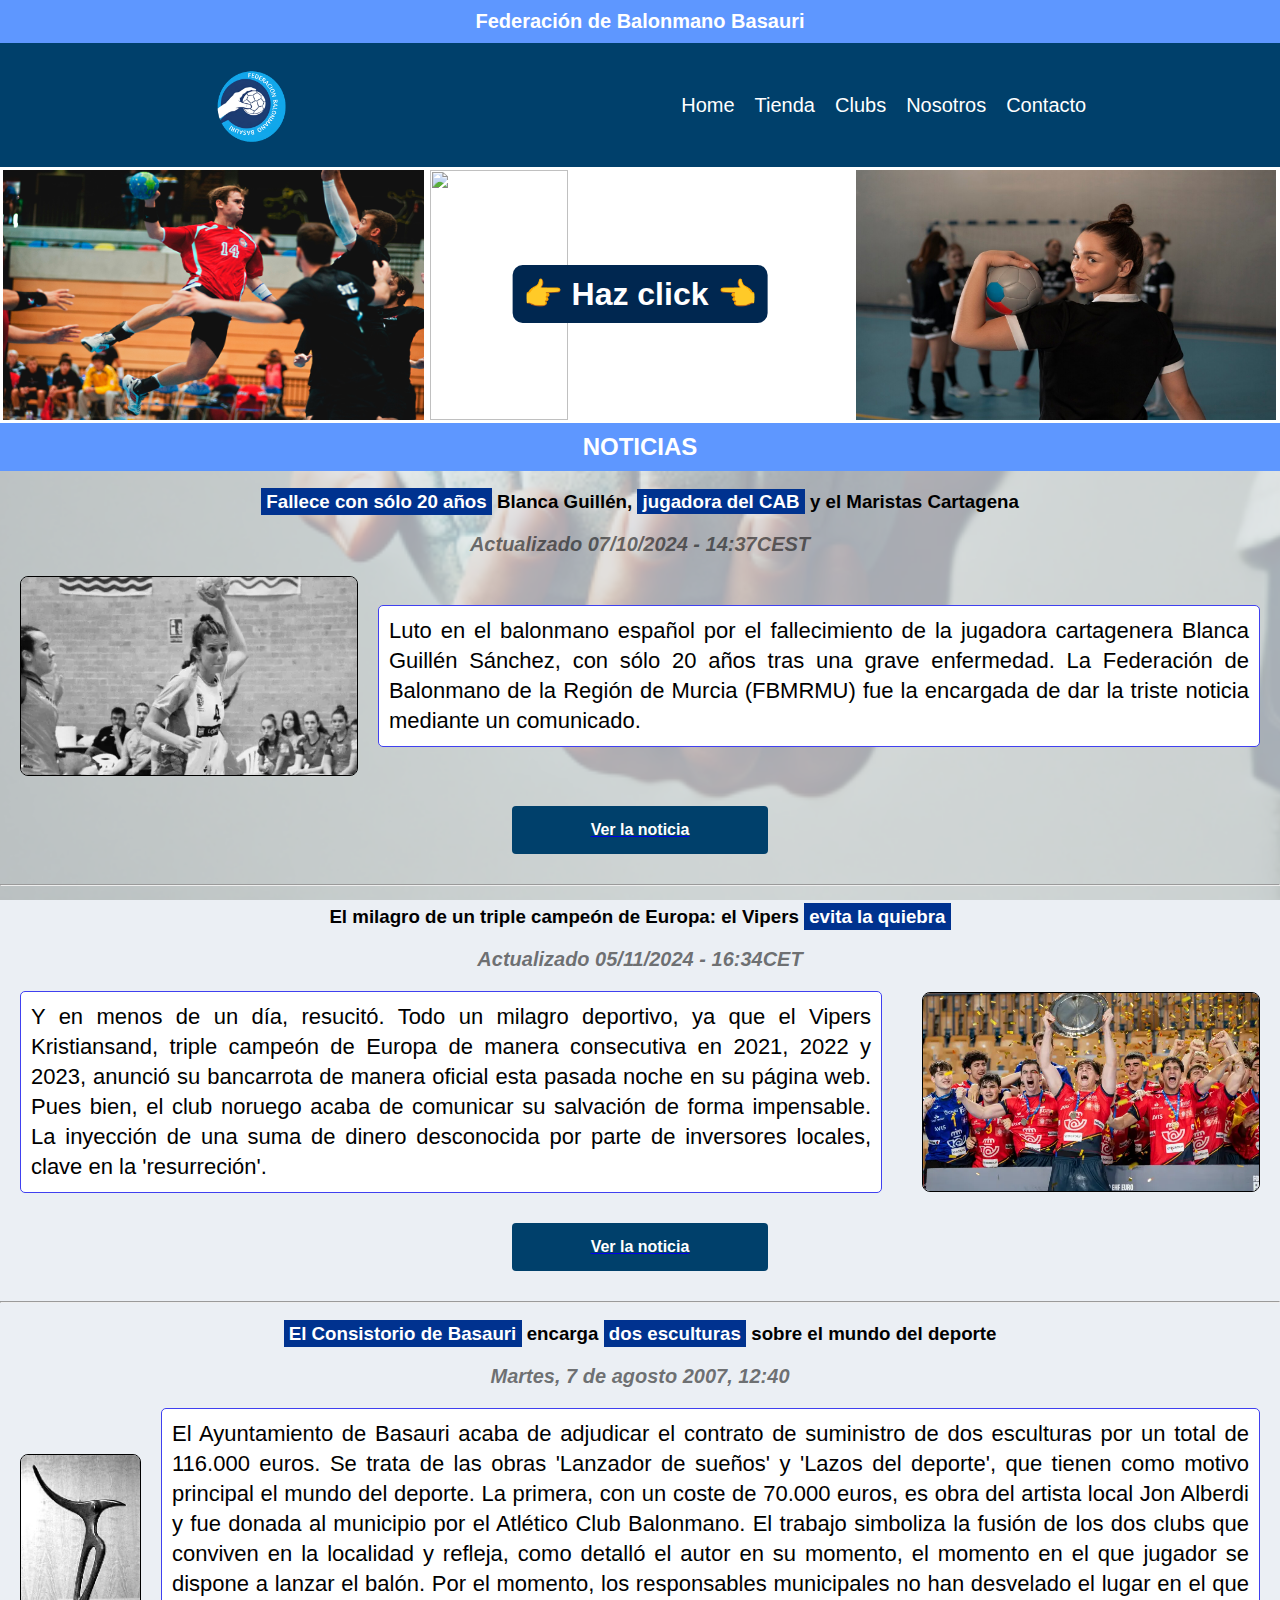
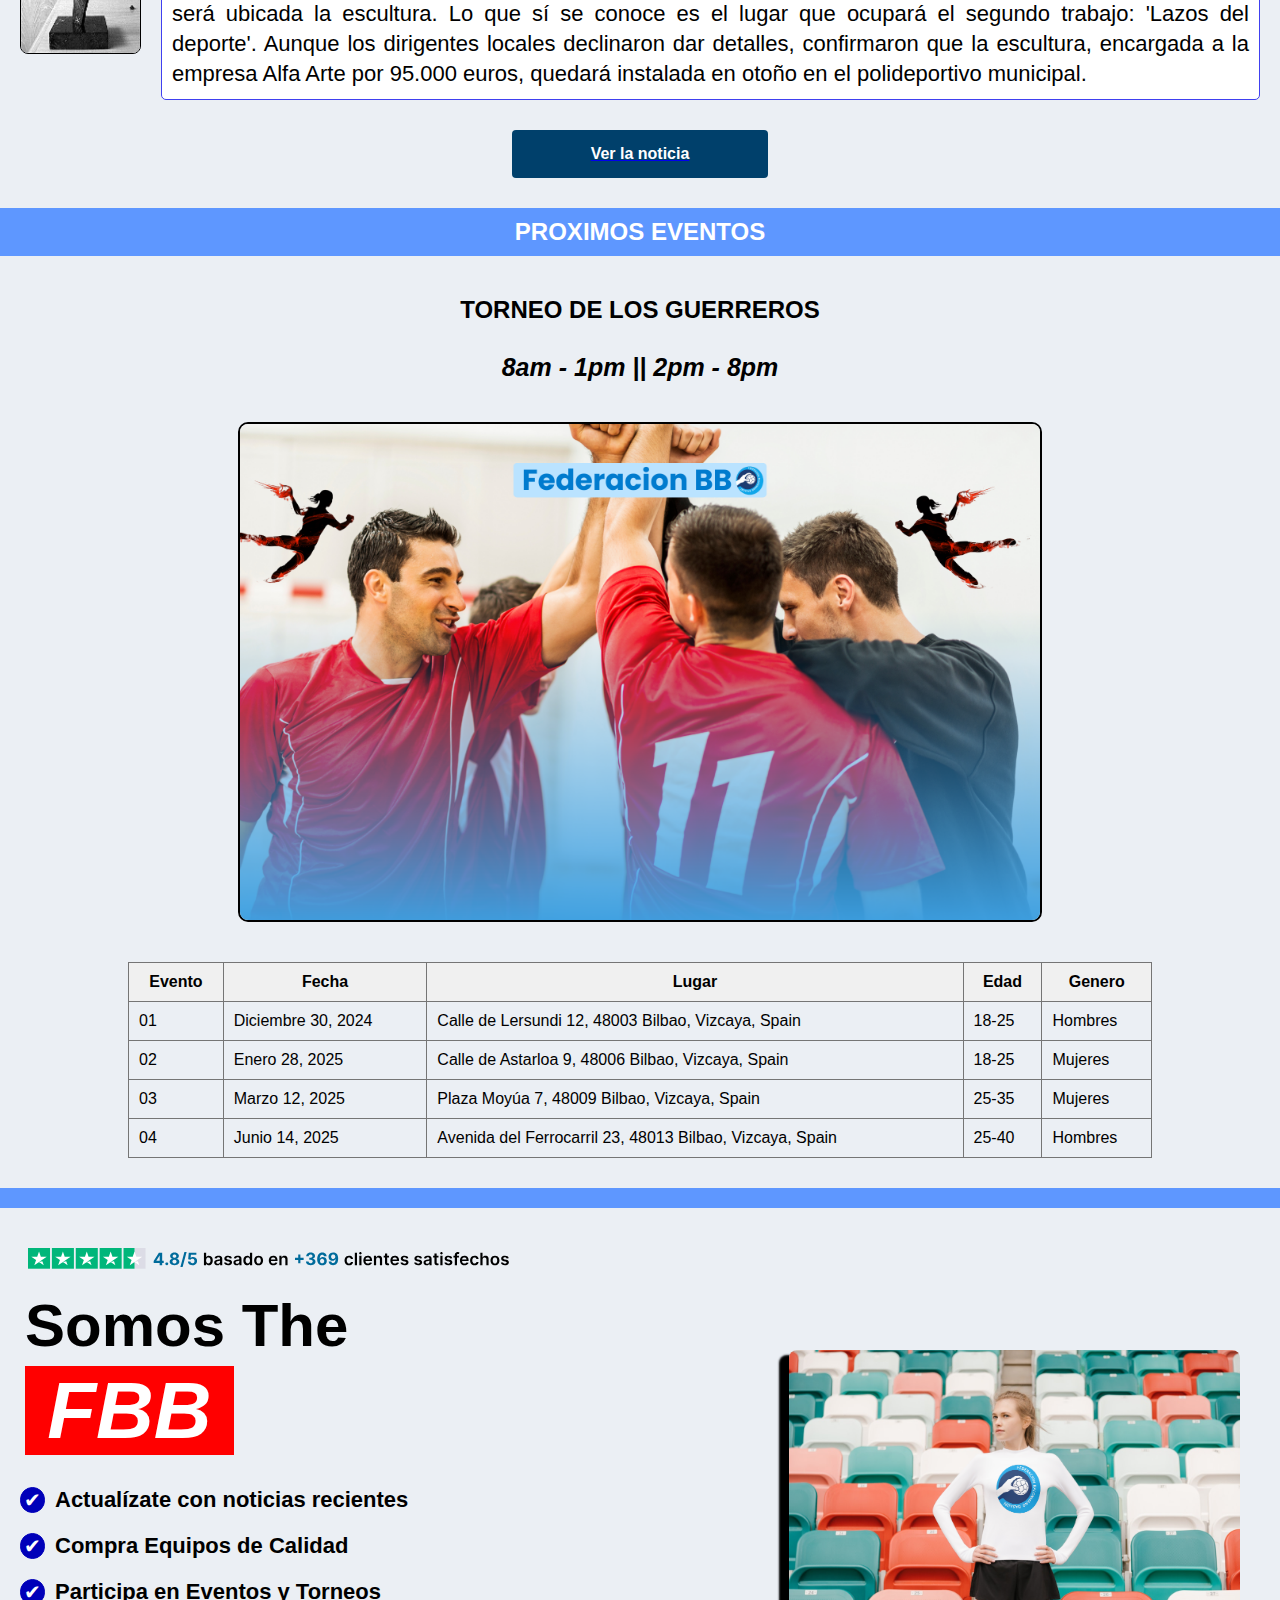
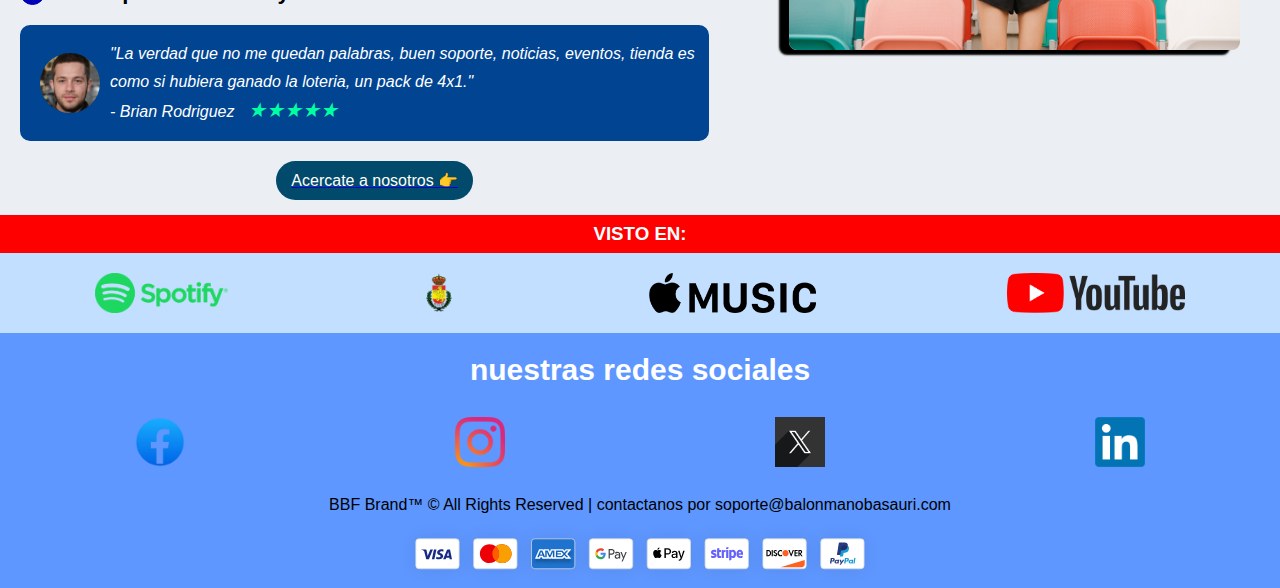
==== commit bb9b7dc2: "actualizado31" ====
--- a/index.html
+++ b/index.html
@@ -92,6 +92,7 @@
         <div class="torneosdiv">
             <div class="torneos">PROXIMOS EVENTOS</div>
             <h2>TORNEO DE LOS GUERREROS</h2>
+            <span style="text-align: center; font-size:25px; margin: 0 0 0 20px; font-weight: bold; font-style: italic;"><p>8am - 1pm || 2pm - 8pm</p></span>
             <img src="images/Torneoimg.png">
             <table>
                 <tr>
--- a/css/style.css
+++ b/css/style.css
@@ -97,10 +97,6 @@
     background-color: rgb(177, 210, 248);
 }
 
-/* Si el input con value=todos esta chequeado se muestran todas los figures */
-/* #tienda [value="todos"]:checked ~ .galeria [data-categoria] {
-  display: block;
-}*/
 /* filtros CSS: https://webdesign.tutsplus.com/how-to-build-a-filtering-component-in-pure-css--cms-33111t */
 /* Se ocultan los figures cuyas data-categoria no coincida con el del input chequeado */
 
@@ -752,13 +748,11 @@
 
 #nosotros .texto{
   color: var(--textcolor);
-  font-family: Verdana, Geneva, Tahoma, sans-serif;
   padding: 50px 5%;
 }
 #nosotros h2{
   color: var(--colortextodestacado);
   text-align: center;
-  font-family: Verdana, Geneva, Tahoma, sans-serif;
   font-size: 2rem;
   padding-bottom: 15px;
 }
@@ -770,8 +764,7 @@
   color: var(--colortextodestacado);
   margin: 10px;
   text-align: center;
-  }
-  
+}
   
 #nosotros h3 {
   text-align: center;
@@ -784,7 +777,6 @@
   background-color: white;
   border-radius:10px;
   margin: 20px;
-
 }
 
 #nosotros .parrafo1,.parrafo2,.parrafo3{
@@ -803,7 +795,24 @@
   text-decoration: none; 
   font-weight: 500;
   font-style: normal;
-   
+}
+
+#nosotros .botones {
+  display: flex;
+  flex-direction: row;
+  justify-content: center;
+  margin: 5px;
+  padding: 5px;
+}
+
+#nosotros .botones {
+  list-style: none;
+  padding: 0;
+  margin: 0;
+}
+
+#nosotros .botones a:hover {
+  background-color: #e1e7ec; 
 }
 
 #nosotros p{
@@ -855,23 +864,6 @@
   transition:background-color 0.3s
 }
 
-#nosotros .botones {
-  display: flex;
-  flex-direction: row;
-  justify-content: center;
-  margin: 5px;
-  padding: 5px;
-}
-
-#nosotros .botones {
-  list-style: none;
-  padding: 0;
-  margin: 0;
-}
-#nosotros .botones a:hover {
-  background-color: #e1e7ec; 
-}
-
 #quienes-somos, #mision-valores, #historia, #hazte-socio {
   scroll-margin-top: 120px; 
 }
@@ -881,7 +873,6 @@
   overflow: hidden;
   width:700px;
   margin: 0 auto;
-  position: relative;
   gap: 10px;
   width: max-content;
 }
@@ -913,6 +904,7 @@
 
 
 @media (max-width: 600px) {
+
   #nosotros .contenido {
     flex-direction: column; 
     text-align: center; 
